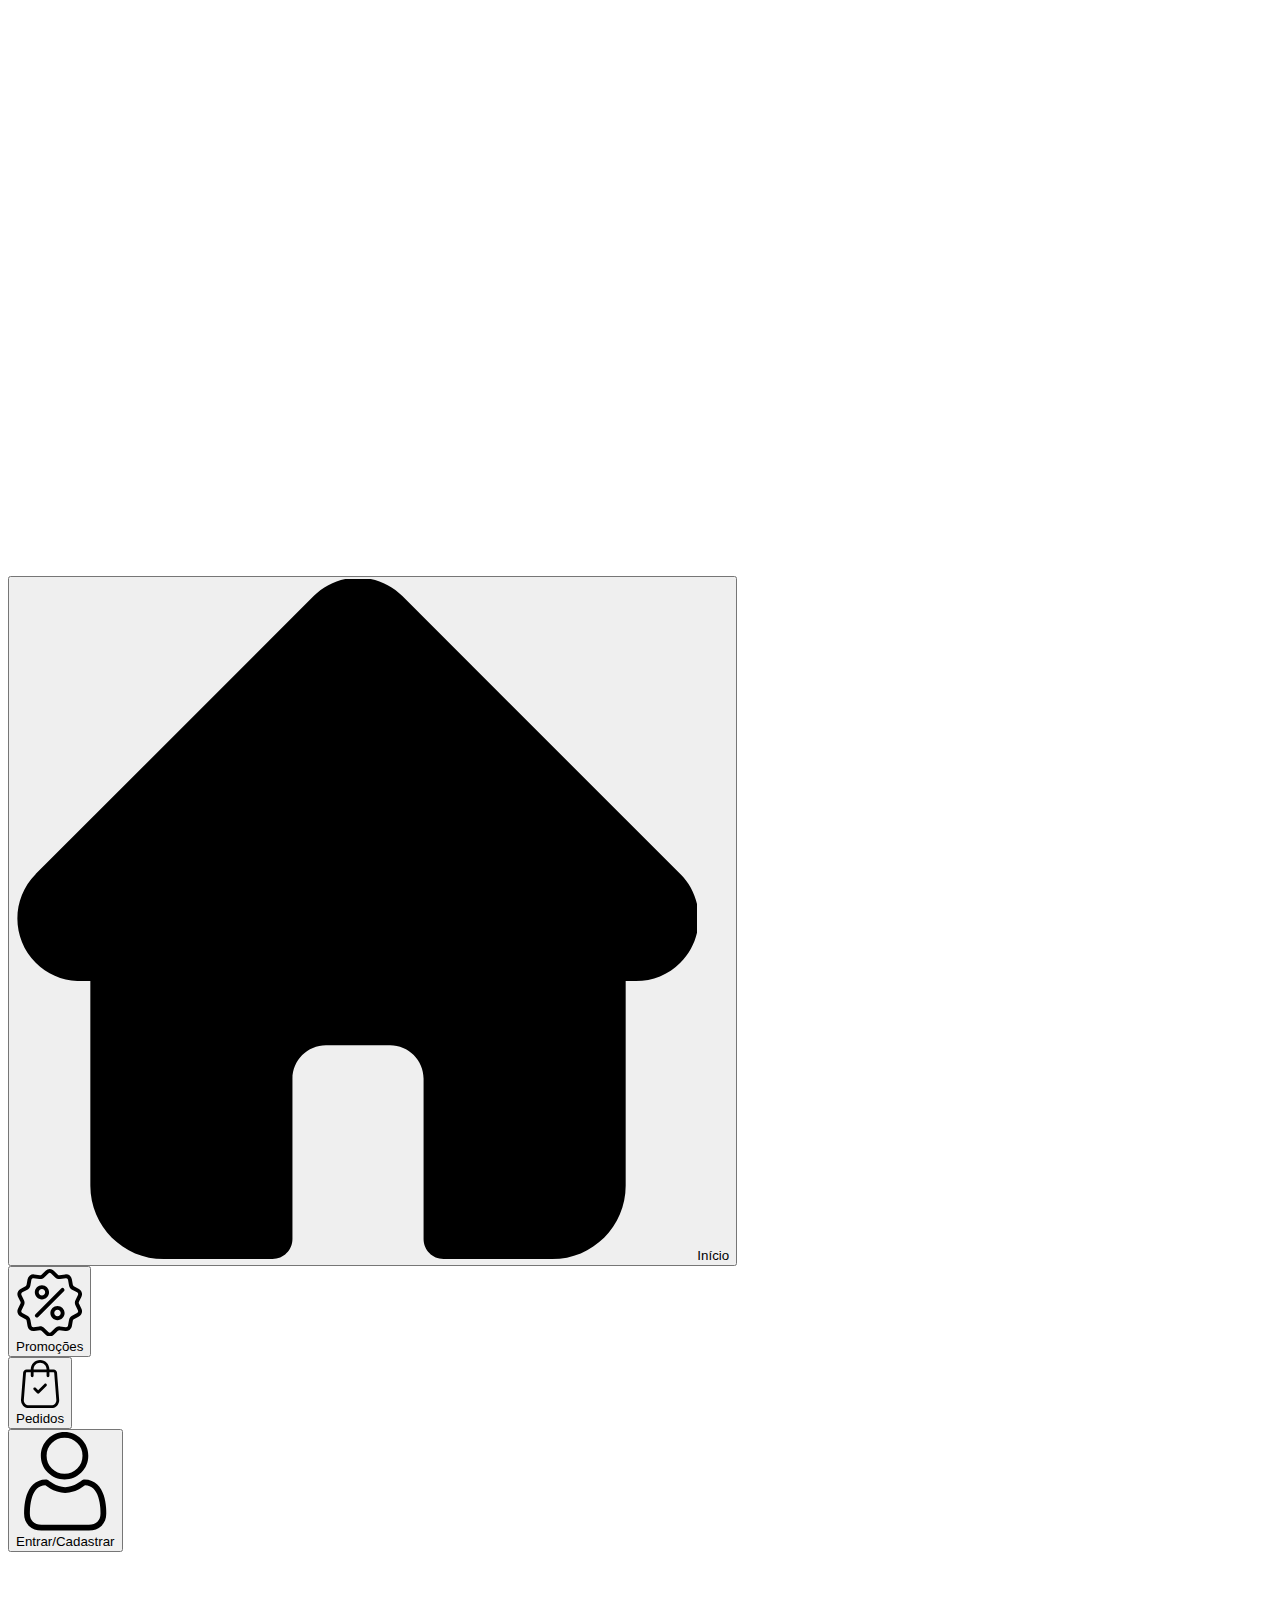
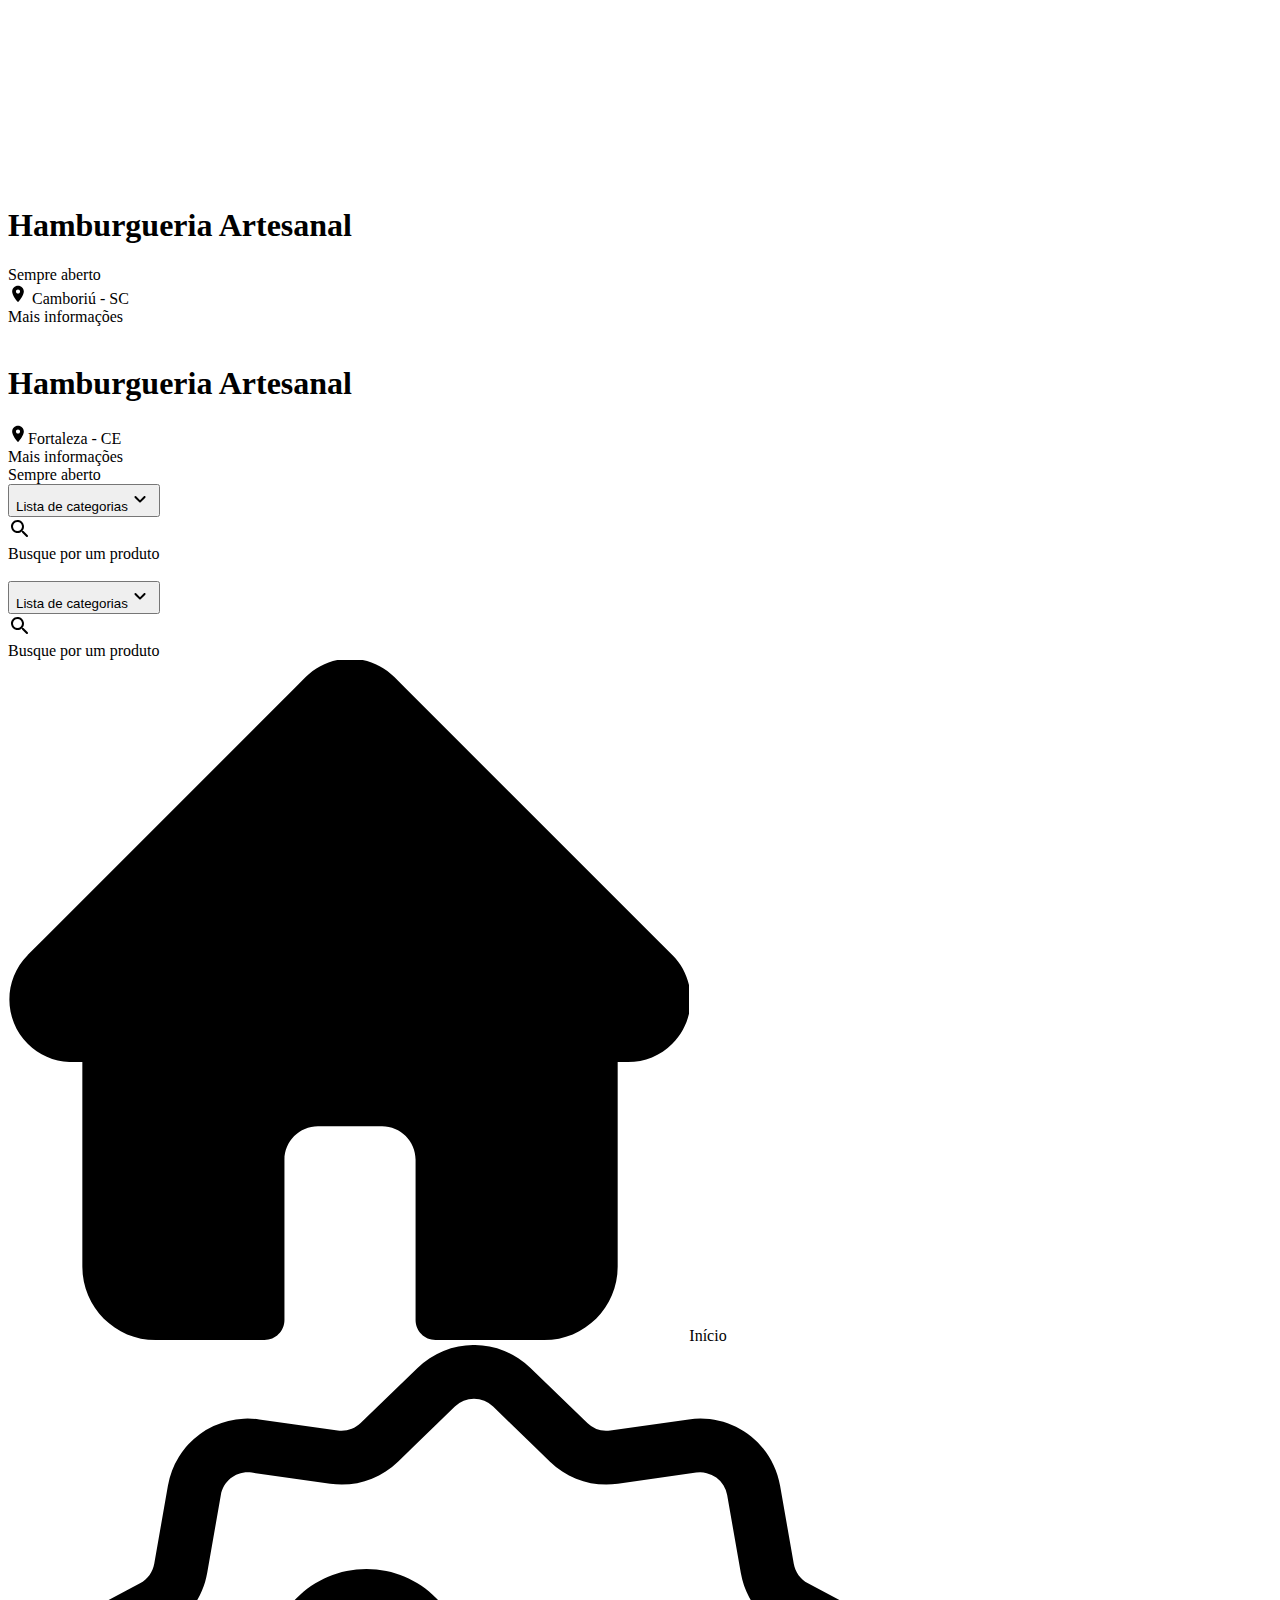
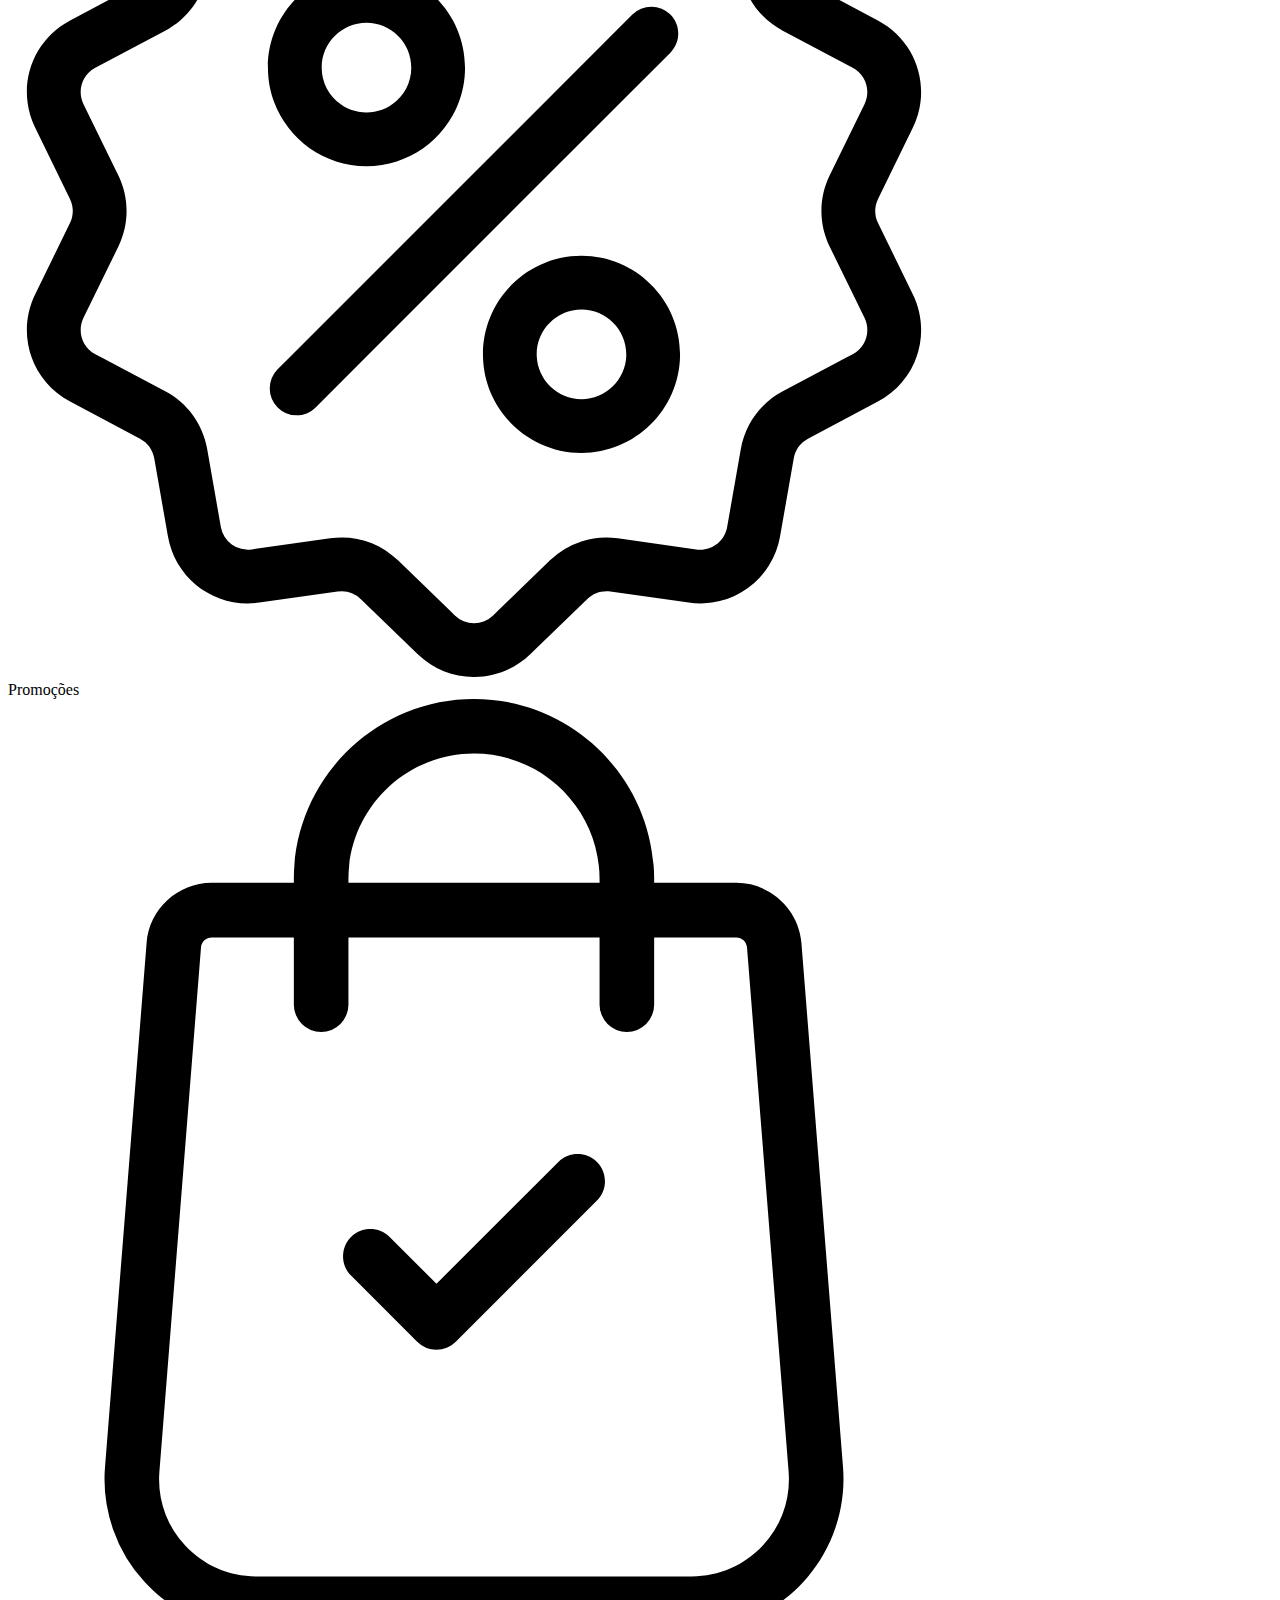
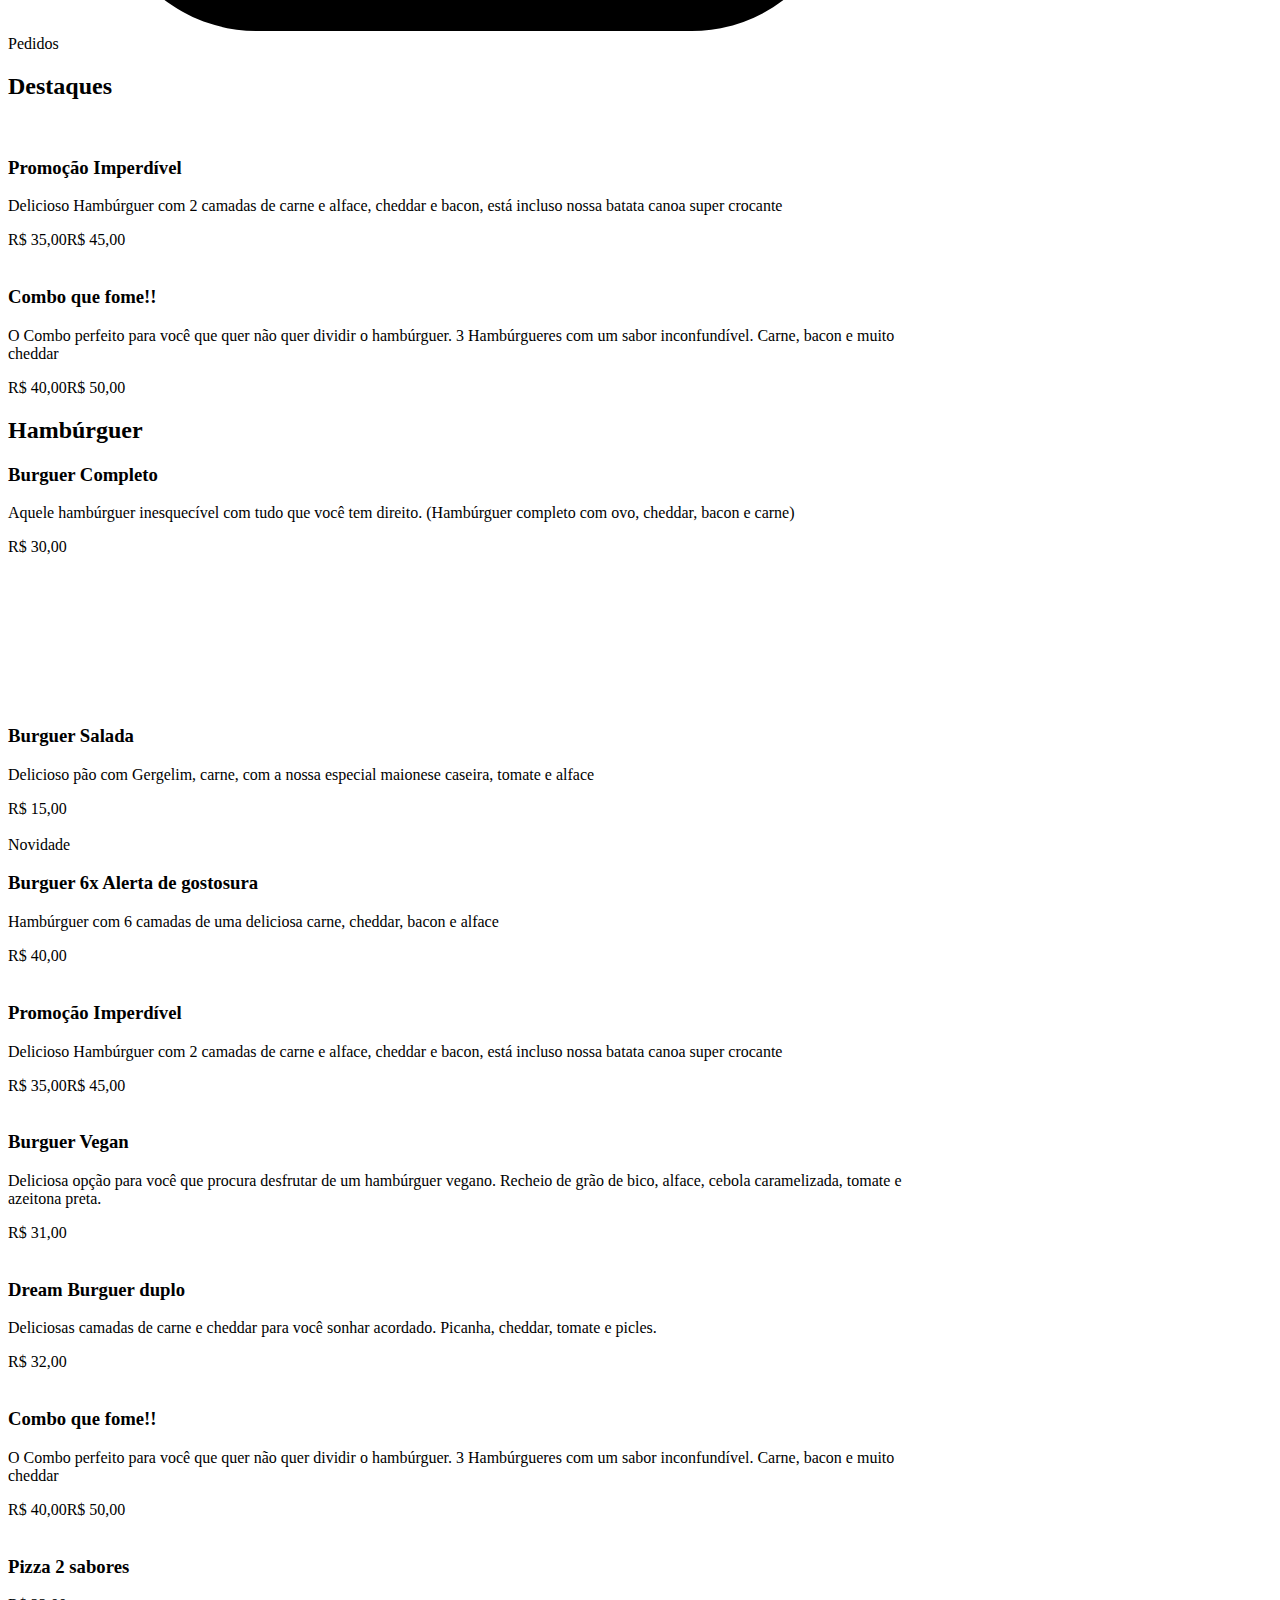
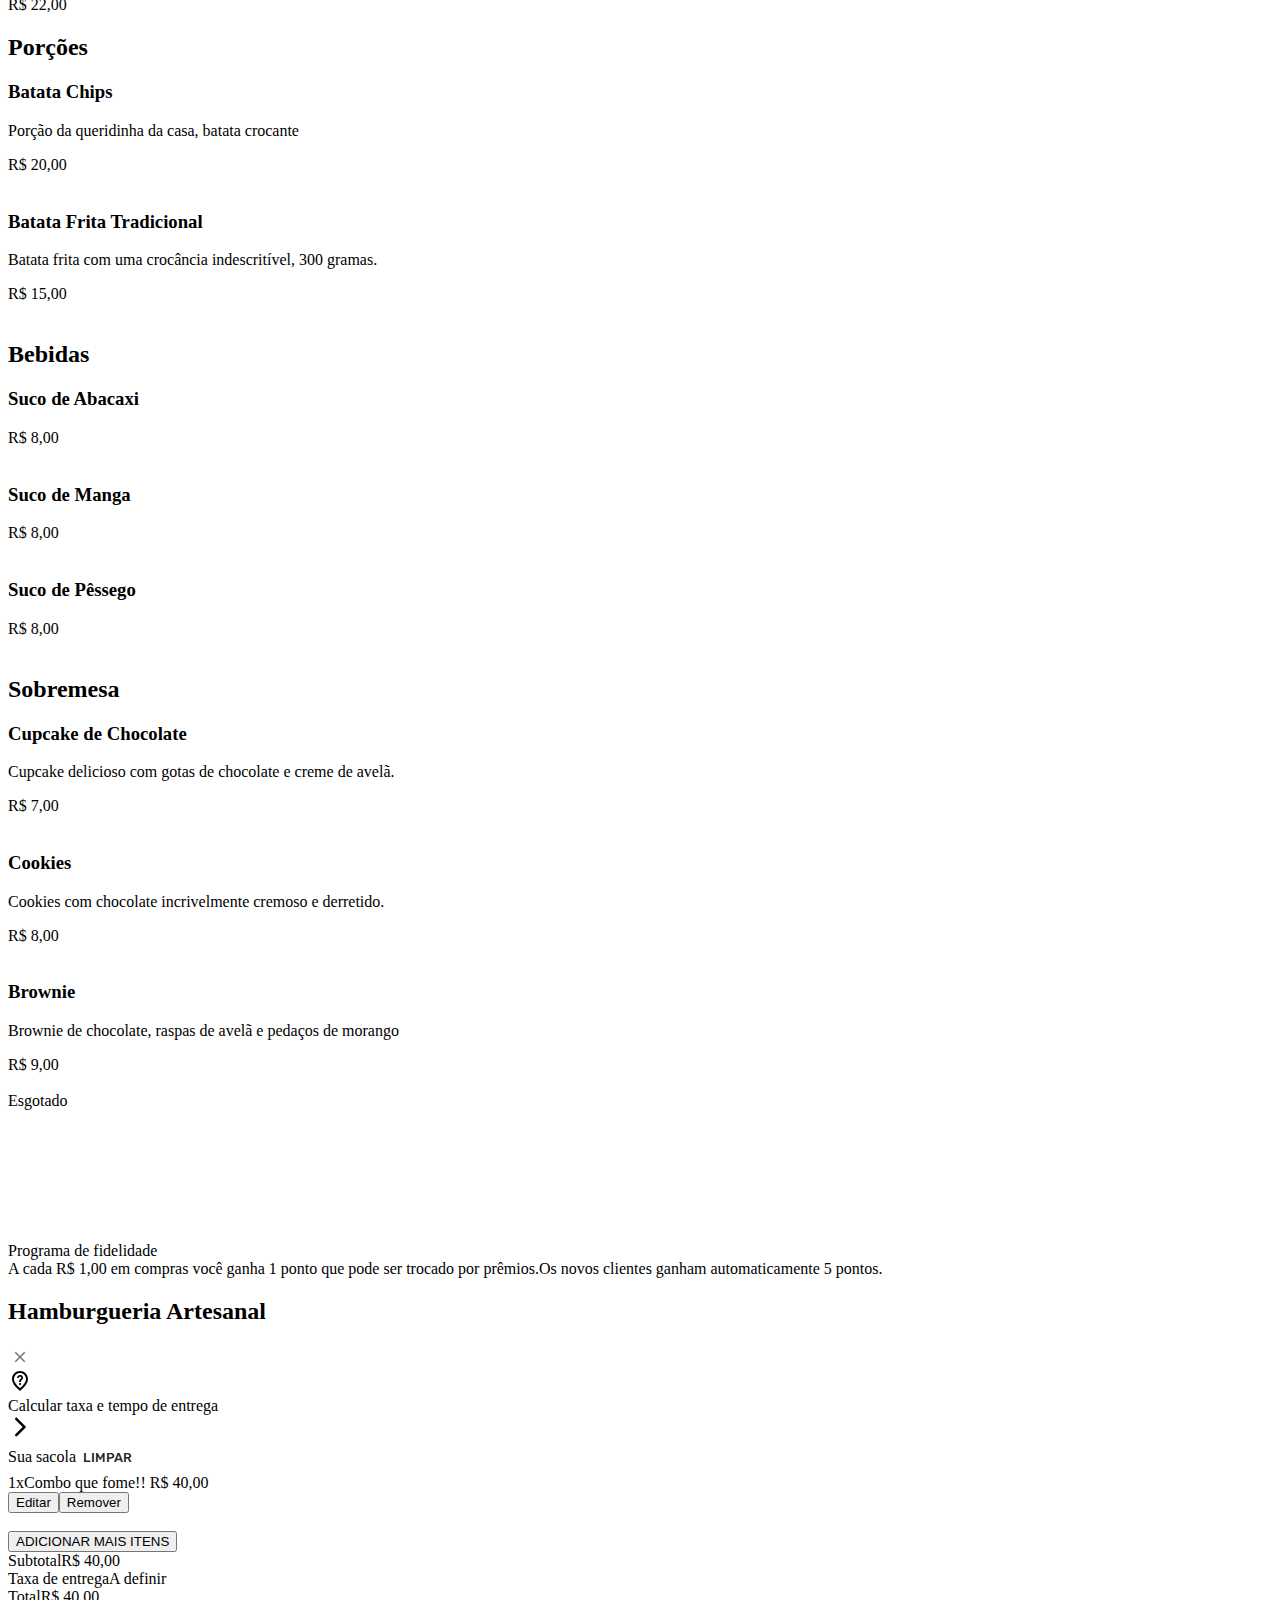
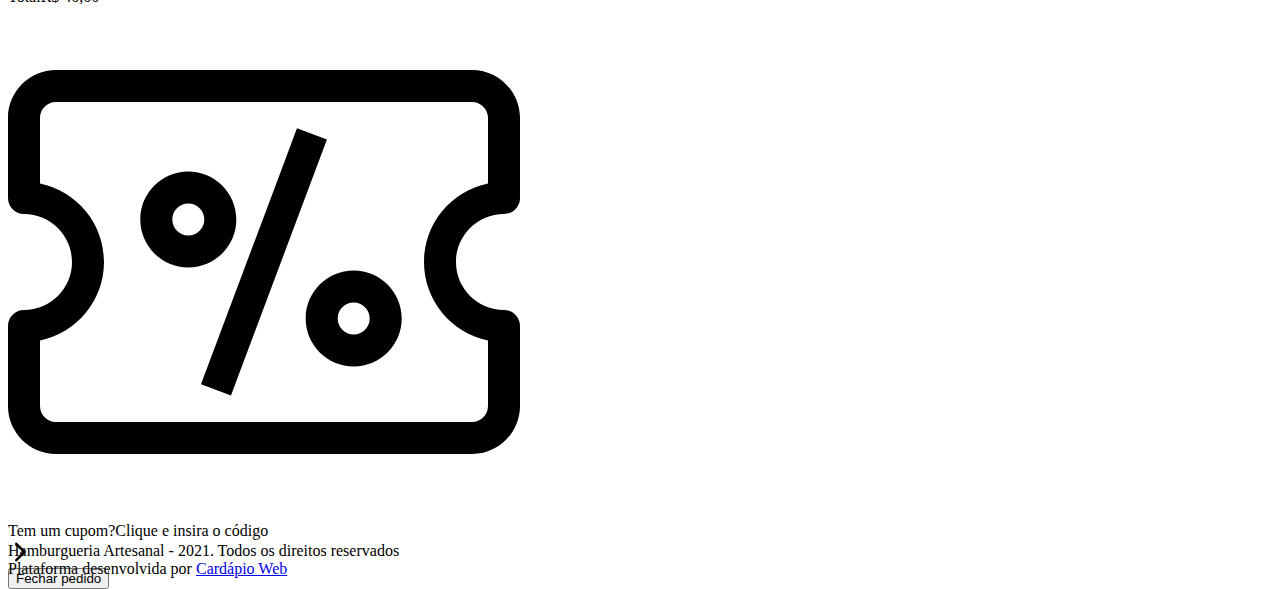
==== novo.html @ a6c361a7 "add novo arquivo" ====
<!DOCTYPE html>
<html lang="pt-br">
  <head>
    <meta charset="utf-8" />
    <meta name="viewport" content="width=device-width,initial-scale=1" />
    <meta name="theme-color" content="#000000" />
    <meta name="description" content="Acesse nossa loja online" />
    <link rel="preconnect" href="https://fonts.gstatic.com" />
    <link href="https://fonts.googleapis.com/css2?family=Rubik:wght@300;400;500;600;700&amp;display=swap" rel="stylesheet" />
    <link rel="manifest" href="/manifest.json" />
    <meta property="og:type" content="website" />
    <meta property="og:site_name" content="Hamburgueria Artesanal" />
    <meta property="og:title" content="Hamburgueria Artesanal" />
    <meta property="og:description" content="A melhor hamburgueria com os melhores combos e promoções. Você encontra tudo isso em um só lugar!"/>
    <link rel="preload" as="image" href="https://storage.googleapis.com/prod-cardapio-web/uploads/company/logo/1272/thumb_amirali-mirhashemian-JqG9YJWy6eI-unsplash.jpg"/>
    <link
      rel="apple-touch-icon"
      href="https://storage.googleapis.com/prod-cardapio-web/uploads/company/logo/1272/thumb_amirali-mirhashemian-JqG9YJWy6eI-unsplash.jpg"
    />
    <link
      rel="preload"
      as="image"
      href="https://storage.googleapis.com/prod-cardapio-web/uploads/company/image/1272/pablo-merchan-montes-dc_JMu8lb5U-unsplash.jpg"
    />
    <meta
      property="og:image"
      itemprop="image"
      content="https://storage.googleapis.com/prod-cardapio-web/uploads/company/logo/1272/thumb_amirali-mirhashemian-JqG9YJWy6eI-unsplash.jpg"
    />
    <link
      rel="icon"
      href="https://storage.googleapis.com/prod-cardapio-web/uploads/company/logo/1272/thumb_amirali-mirhashemian-JqG9YJWy6eI-unsplash.jpg"
    />
    <script
      async=""
      src="https://connect.facebook.net/en_US/fbevents.js"
    ></script>
    <script>
      !(function (f, b, e, v, n, t, s) {
        if (f.fbq) return;
        n = f.fbq = function () {
          n.callMethod
            ? n.callMethod.apply(n, arguments)
            : n.queue.push(arguments);
        };
        if (!f._fbq) f._fbq = n;
        n.push = n;
        n.loaded = !0;
        n.version = "2.0";
        n.queue = [];
        t = b.createElement(e);
        t.async = !0;
        t.src = v;
        s = b.getElementsByTagName(e)[0];
        s.parentNode.insertBefore(t, s);
      })(
        window,
        document,
        "script",
        "https://connect.facebook.net/en_US/fbevents.js"
      );
      fbq("init", "687590000023267");
      fbq("track", "PageView");
    </script>
    <meta name="facebook-domain-verification" content="123" />
    <title>Hamburgueria Artesanal</title>
    <style>
      :root {
        --primary: #c27a01;
        --primary-contrast: #ffffff;
        --header: #c27a01;
        --background: #f4f5f7;
      }
    </style>
    <meta name="end-custom-style-tag" />
    <script>
      window.location.hostname.includes("casadascoxinhasecia")
        ? (window.location.href =
            "https://app.cardapioweb.com/casa_das_coxinhas_e_cia")
        : window.location.hostname.includes(
            "cardapio.lavecchiapizzeria.com.br"
          ) && !window.location.pathname.includes("lavecchia_pizzeria")
        ? (window.location.href =
            "https://cardapio.lavecchiapizzeria.com.br/lavecchia_pizzeria/")
        : window.location.hostname.includes("cardapio.tiodaniburger.com.br") &&
          !window.location.pathname.includes("tiodaniburger")
        ? (window.location.href =
            "https://cardapio.tiodaniburger.com.br/tiodaniburger/")
        : window.location.hostname.includes("alphahall.com.br") &&
          !window.location.pathname.includes("alphahall_cosmeticos")
        ? (window.location.href =
            "https://alphahall.com.br/alphahall_cosmeticos")
        : window.location.hostname.includes("lojadozequinha.com.br") &&
          !window.location.pathname.includes("loja_do_zequinha")
        ? (window.location.href =
            "https://pedido.lojadozequinha.com.br/loja_do_zequinha")
        : window.location.hostname.includes("deliverydojapones.com.br") &&
          !window.location.pathname.includes("pastelaria_do_japones")
        ? (window.location.href =
            "https://deliverydojapones.com.br/pastelaria_do_japones")
        : window.location.hostname.includes("pizzariavovomaria.com.br") &&
          !window.location.pathname.includes("pizzario_vovo_maria")
        ? (window.location.href =
            "https://pizzariavovomaria.com.br/pizzario_vovo_maria")
        : window.location.hostname.includes("fuscacaidahora.com.br") &&
          !window.location.pathname.includes("acai_da_hora")
        ? (window.location.href = "https://fuscacaidahora.com.br/acai_da_hora")
        : window.location.hostname.includes("umafeirapratica.com.br") &&
          !window.location.pathname.includes("uma_feira_pratica")
        ? (window.location.href =
            "https://umafeirapratica.com.br/uma_feira_pratica")
        : window.location.hostname.includes("manoburguer.com.br") &&
          !window.location.pathname.includes("mano_burguer")
        ? (window.location.href = "https://manoburguer.com.br/mano_burguer")
        : window.location.hostname.includes("folclorelanches.com.br") &&
          !window.location.pathname.includes("folclore_lanches")
        ? (window.location.href =
            "https://folclorelanches.com.br/folclore_lanches")
        : window.location.hostname.includes("quers.com.br") &&
          !window.location.pathname.includes("quers")
        ? (window.location.href = "https://quers.com.br/quers")
        : window.location.hostname.includes("thebburgerbar.com.br") &&
          !window.location.pathname.includes("theb")
        ? (window.location.href = "https://thebburgerbar.com.br/theb")
        : window.location.hostname.includes("kingacai.com.br") &&
          !window.location.pathname.includes("king_acai")
        ? (window.location.href = "https://kingacai.com.br/king_acai")
        : window.location.hostname.includes("turcosburger.com.br") &&
          !window.location.pathname.includes("turcos_hamburguer_e_fries")
        ? (window.location.href =
            "https://turcosburger.com.br/turcos_hamburguer_e_fries")
        : window.location.hostname.includes("likeburger.me") &&
          !window.location.pathname.includes("like_buger")
        ? (window.location.href = "https://likeburger.me/like_buger")
        : window.location.hostname.includes("chocolatedeouro.com.br") &&
          !window.location.pathname.includes("chocolate_de_ouro")
        ? (window.location.href =
            "https://www.chocolatedeouro.com.br/chocolate_de_ouro")
        : window.location.hostname.includes("jimmydonuts.com.br") &&
          !window.location.pathname.includes("jlimmy_donuts")
        ? (window.location.href = "https://jimmydonuts.com.br/jlimmy_donuts")
        : window.location.hostname.includes("abdullahburguer.site") &&
          !window.location.pathname.includes("abdullahburguer")
        ? (window.location.href =
            "https://abdullahburguer.site/abdullahburguer")
        : window.location.hostname.includes("pizzariaimigrante.com.br") &&
          !window.location.pathname.includes("pizzaria_imigrante")
        ? (window.location.href =
            "https://pizzariaimigrante.com.br/pizzaria_imigrante")
        : window.location.hostname.includes("steakchurras.com") &&
          !window.location.pathname.includes("steak_churras")
        ? (window.location.href = "https://steakchurras.com/steak_churras")
        : window.location.hostname.includes("dogueria1111.com.br") &&
          !window.location.pathname.includes("dogueria_1111")
        ? (window.location.href = "https://dogueria1111.com.br/dogueria_1111")
        : window.location.hostname.includes("campeaoespetinhos.com.br") &&
          !window.location.pathname.includes("campeaoespetinhos")
        ? (window.location.href =
            "https://campeaoespetinhos.com.br/campeaoespetinhos")
        : window.location.hostname.includes("b3xburger.com.br") &&
          !window.location.pathname.includes("b3x_burguer")
        ? (window.location.href = "https://b3xburger.com.br/b3x_burguer")
        : window.location.hostname.includes("growdeliveryro.com.br") &&
          !window.location.pathname.includes("grow_delivery")
        ? (window.location.href = "https://growdeliveryro.com.br/grow_delivery")
        : window.location.hostname.includes("pastelariapipes.com.br") &&
          !window.location.pathname.includes("pastelaria_pipes")
        ? (window.location.href =
            "https://pastelariapipes.com.br/pastelaria_pipes")
        : window.location.hostname.includes("barasushipoa.com.br") &&
          !window.location.pathname.includes("bara_sushi_poa")
        ? (window.location.href = "https://barasushipoa.com.br/bara_sushi_poa")
        : window.location.hostname.includes("bistekaogrill.com.br") &&
          !window.location.pathname.includes("bistekao_grill")
        ? (window.location.href = "https://bistekaogrill.com.br/bistekao_grill")
        : window.location.hostname.includes("pointdasfibras.com.br") &&
          !window.location.pathname.includes("pointdasfibras")
        ? (window.location.href =
            "https://pointdasfibras.com.br/pointdasfibras")
        : window.location.hostname.includes("laricasb.com") &&
          !window.location.pathname.includes("larica_delivery")
        ? (window.location.href = "https://laricasb.com/larica_delivery")
        : window.location.hostname.includes("petitesurprisedoceria.com") &&
          !window.location.pathname.includes("petite_surprise")
        ? (window.location.href =
            "https://petitesurprisedoceria.com/petite_surprise")
        : window.location.hostname.includes("estacaodosdocessalto.com.br") &&
          !window.location.pathname.includes("estacao_dos_doces") &&
          (window.location.href =
            "https://estacaodosdocessalto.com.br/estacao_dos_doces");
    </script>
    <script src="https://polyfill.io/v3/polyfill.min.js?features=Promise.prototype.finally%2Csmoothscroll%2CObject.values"></script>
    <noscript id="jss-insertion-point"></noscript>
    <style data-jss="" data-meta="MuiSvgIcon">
      .MuiSvgIcon-root {
        fill: currentColor;
        width: 1em;
        height: 1em;
        display: inline-block;
        font-size: 1.5rem;
        transition: fill 200ms cubic-bezier(0.4, 0, 0.2, 1) 0ms;
        flex-shrink: 0;
        user-select: none;
      }
      .MuiSvgIcon-colorPrimary {
        color: #c27a01;
      }
      .MuiSvgIcon-colorSecondary {
        color: #f50057;
      }
      .MuiSvgIcon-colorAction {
        color: rgba(0, 0, 0, 0.54);
      }
      .MuiSvgIcon-colorError {
        color: #f44336;
      }
      .MuiSvgIcon-colorDisabled {
        color: rgba(0, 0, 0, 0.26);
      }
      .MuiSvgIcon-fontSizeInherit {
        font-size: inherit;
      }
      .MuiSvgIcon-fontSizeSmall {
        font-size: 1.25rem;
      }
      .MuiSvgIcon-fontSizeLarge {
        font-size: 2.1875rem;
      }
    </style>
    <style data-jss="" data-meta="MuiTouchRipple">
      .MuiTouchRipple-root {
        top: 0;
        left: 0;
        right: 0;
        bottom: 0;
        z-index: 0;
        overflow: hidden;
        position: absolute;
        border-radius: inherit;
        pointer-events: none;
      }
      .MuiTouchRipple-ripple {
        opacity: 0;
        position: absolute;
      }
      .MuiTouchRipple-rippleVisible {
        opacity: 0.3;
        animation: MuiTouchRipple-keyframes-enter 550ms
          cubic-bezier(0.4, 0, 0.2, 1);
        transform: scale(1);
      }
      .MuiTouchRipple-ripplePulsate {
        animation-duration: 200ms;
      }
      .MuiTouchRipple-child {
        width: 100%;
        height: 100%;
        display: block;
        opacity: 1;
        border-radius: 50%;
        background-color: currentColor;
      }
      .MuiTouchRipple-childLeaving {
        opacity: 0;
        animation: MuiTouchRipple-keyframes-exit 550ms
          cubic-bezier(0.4, 0, 0.2, 1);
      }
      .MuiTouchRipple-childPulsate {
        top: 0;
        left: 0;
        position: absolute;
        animation: MuiTouchRipple-keyframes-pulsate 2500ms
          cubic-bezier(0.4, 0, 0.2, 1) 200ms infinite;
      }
      @-webkit-keyframes MuiTouchRipple-keyframes-enter {
        0% {
          opacity: 0.1;
          transform: scale(0);
        }
        100% {
          opacity: 0.3;
          transform: scale(1);
        }
      }
      @-webkit-keyframes MuiTouchRipple-keyframes-exit {
        0% {
          opacity: 1;
        }
        100% {
          opacity: 0;
        }
      }
      @-webkit-keyframes MuiTouchRipple-keyframes-pulsate {
        0% {
          transform: scale(1);
        }
        50% {
          transform: scale(0.92);
        }
        100% {
          transform: scale(1);
        }
      }
    </style>
    <style data-jss="" data-meta="MuiButtonBase">
      .MuiButtonBase-root {
        color: inherit;
        border: 0;
        cursor: pointer;
        margin: 0;
        display: inline-flex;
        outline: 0;
        padding: 0;
        position: relative;
        align-items: center;
        user-select: none;
        border-radius: 0;
        vertical-align: middle;
        -moz-appearance: none;
        justify-content: center;
        text-decoration: none;
        background-color: transparent;
        -webkit-appearance: none;
        -webkit-tap-highlight-color: transparent;
      }
      .MuiButtonBase-root::-moz-focus-inner {
        border-style: none;
      }
      .MuiButtonBase-root.Mui-disabled {
        cursor: default;
        pointer-events: none;
      }
      @media print {
        .MuiButtonBase-root {
          -webkit-print-color-adjust: exact;
        }
      }
    </style>
    <style data-jss="" data-meta="MuiIconButton">
      .MuiIconButton-root {
        flex: 0 0 auto;
        color: rgba(0, 0, 0, 0.54);
        padding: 12px;
        overflow: visible;
        font-size: 1.5rem;
        text-align: center;
        transition: background-color 150ms cubic-bezier(0.4, 0, 0.2, 1) 0ms;
        border-radius: 50%;
      }
      .MuiIconButton-root:hover {
        background-color: rgba(0, 0, 0, 0.04);
      }
      .MuiIconButton-root.Mui-disabled {
        color: rgba(0, 0, 0, 0.26);
        background-color: transparent;
      }
      @media (hover: none) {
        .MuiIconButton-root:hover {
          background-color: transparent;
        }
      }
      .MuiIconButton-edgeStart {
        margin-left: -12px;
      }
      .MuiIconButton-sizeSmall.MuiIconButton-edgeStart {
        margin-left: -3px;
      }
      .MuiIconButton-edgeEnd {
        margin-right: -12px;
      }
      .MuiIconButton-sizeSmall.MuiIconButton-edgeEnd {
        margin-right: -3px;
      }
      .MuiIconButton-colorInherit {
        color: inherit;
      }
      .MuiIconButton-colorPrimary {
        color: #c27a01;
      }
      .MuiIconButton-colorPrimary:hover {
        background-color: rgba(194, 122, 1, 0.04);
      }
      @media (hover: none) {
        .MuiIconButton-colorPrimary:hover {
          background-color: transparent;
        }
      }
      .MuiIconButton-colorSecondary {
        color: #f50057;
      }
      .MuiIconButton-colorSecondary:hover {
        background-color: rgba(245, 0, 87, 0.04);
      }
      @media (hover: none) {
        .MuiIconButton-colorSecondary:hover {
          background-color: transparent;
        }
      }
      .MuiIconButton-sizeSmall {
        padding: 3px;
        font-size: 1.125rem;
      }
      .MuiIconButton-label {
        width: 100%;
        display: flex;
        align-items: inherit;
        justify-content: inherit;
      }
    </style>
    <style data-jss="" data-meta="MuiPaper">
      .MuiPaper-root {
        color: rgba(0, 0, 0, 0.87);
        transition: box-shadow 300ms cubic-bezier(0.4, 0, 0.2, 1) 0ms;
        background-color: #fff;
      }
      .MuiPaper-rounded {
        border-radius: 4px;
      }
      .MuiPaper-outlined {
        border: 1px solid rgba(0, 0, 0, 0.12);
      }
      .MuiPaper-elevation0 {
        box-shadow: none;
      }
      .MuiPaper-elevation1 {
        box-shadow: 0px 2px 1px -1px rgba(0, 0, 0, 0.2),
          0px 1px 1px 0px rgba(0, 0, 0, 0.14),
          0px 1px 3px 0px rgba(0, 0, 0, 0.12);
      }
      .MuiPaper-elevation2 {
        box-shadow: 0px 3px 1px -2px rgba(0, 0, 0, 0.2),
          0px 2px 2px 0px rgba(0, 0, 0, 0.14),
          0px 1px 5px 0px rgba(0, 0, 0, 0.12);
      }
      .MuiPaper-elevation3 {
        box-shadow: 0px 3px 3px -2px rgba(0, 0, 0, 0.2),
          0px 3px 4px 0px rgba(0, 0, 0, 0.14),
          0px 1px 8px 0px rgba(0, 0, 0, 0.12);
      }
      .MuiPaper-elevation4 {
        box-shadow: 0px 2px 4px -1px rgba(0, 0, 0, 0.2),
          0px 4px 5px 0px rgba(0, 0, 0, 0.14),
          0px 1px 10px 0px rgba(0, 0, 0, 0.12);
      }
      .MuiPaper-elevation5 {
        box-shadow: 0px 3px 5px -1px rgba(0, 0, 0, 0.2),
          0px 5px 8px 0px rgba(0, 0, 0, 0.14),
          0px 1px 14px 0px rgba(0, 0, 0, 0.12);
      }
      .MuiPaper-elevation6 {
        box-shadow: 0px 3px 5px -1px rgba(0, 0, 0, 0.2),
          0px 6px 10px 0px rgba(0, 0, 0, 0.14),
          0px 1px 18px 0px rgba(0, 0, 0, 0.12);
      }
      .MuiPaper-elevation7 {
        box-shadow: 0px 4px 5px -2px rgba(0, 0, 0, 0.2),
          0px 7px 10px 1px rgba(0, 0, 0, 0.14),
          0px 2px 16px 1px rgba(0, 0, 0, 0.12);
      }
      .MuiPaper-elevation8 {
        box-shadow: 0px 5px 5px -3px rgba(0, 0, 0, 0.2),
          0px 8px 10px 1px rgba(0, 0, 0, 0.14),
          0px 3px 14px 2px rgba(0, 0, 0, 0.12);
      }
      .MuiPaper-elevation9 {
        box-shadow: 0px 5px 6px -3px rgba(0, 0, 0, 0.2),
          0px 9px 12px 1px rgba(0, 0, 0, 0.14),
          0px 3px 16px 2px rgba(0, 0, 0, 0.12);
      }
      .MuiPaper-elevation10 {
        box-shadow: 0px 6px 6px -3px rgba(0, 0, 0, 0.2),
          0px 10px 14px 1px rgba(0, 0, 0, 0.14),
          0px 4px 18px 3px rgba(0, 0, 0, 0.12);
      }
      .MuiPaper-elevation11 {
        box-shadow: 0px 6px 7px -4px rgba(0, 0, 0, 0.2),
          0px 11px 15px 1px rgba(0, 0, 0, 0.14),
          0px 4px 20px 3px rgba(0, 0, 0, 0.12);
      }
      .MuiPaper-elevation12 {
        box-shadow: 0px 7px 8px -4px rgba(0, 0, 0, 0.2),
          0px 12px 17px 2px rgba(0, 0, 0, 0.14),
          0px 5px 22px 4px rgba(0, 0, 0, 0.12);
      }
      .MuiPaper-elevation13 {
        box-shadow: 0px 7px 8px -4px rgba(0, 0, 0, 0.2),
          0px 13px 19px 2px rgba(0, 0, 0, 0.14),
          0px 5px 24px 4px rgba(0, 0, 0, 0.12);
      }
      .MuiPaper-elevation14 {
        box-shadow: 0px 7px 9px -4px rgba(0, 0, 0, 0.2),
          0px 14px 21px 2px rgba(0, 0, 0, 0.14),
          0px 5px 26px 4px rgba(0, 0, 0, 0.12);
      }
      .MuiPaper-elevation15 {
        box-shadow: 0px 8px 9px -5px rgba(0, 0, 0, 0.2),
          0px 15px 22px 2px rgba(0, 0, 0, 0.14),
          0px 6px 28px 5px rgba(0, 0, 0, 0.12);
      }
      .MuiPaper-elevation16 {
        box-shadow: 0px 8px 10px -5px rgba(0, 0, 0, 0.2),
          0px 16px 24px 2px rgba(0, 0, 0, 0.14),
          0px 6px 30px 5px rgba(0, 0, 0, 0.12);
      }
      .MuiPaper-elevation17 {
        box-shadow: 0px 8px 11px -5px rgba(0, 0, 0, 0.2),
          0px 17px 26px 2px rgba(0, 0, 0, 0.14),
          0px 6px 32px 5px rgba(0, 0, 0, 0.12);
      }
      .MuiPaper-elevation18 {
        box-shadow: 0px 9px 11px -5px rgba(0, 0, 0, 0.2),
          0px 18px 28px 2px rgba(0, 0, 0, 0.14),
          0px 7px 34px 6px rgba(0, 0, 0, 0.12);
      }
      .MuiPaper-elevation19 {
        box-shadow: 0px 9px 12px -6px rgba(0, 0, 0, 0.2),
          0px 19px 29px 2px rgba(0, 0, 0, 0.14),
          0px 7px 36px 6px rgba(0, 0, 0, 0.12);
      }
      .MuiPaper-elevation20 {
        box-shadow: 0px 10px 13px -6px rgba(0, 0, 0, 0.2),
          0px 20px 31px 3px rgba(0, 0, 0, 0.14),
          0px 8px 38px 7px rgba(0, 0, 0, 0.12);
      }
      .MuiPaper-elevation21 {
        box-shadow: 0px 10px 13px -6px rgba(0, 0, 0, 0.2),
          0px 21px 33px 3px rgba(0, 0, 0, 0.14),
          0px 8px 40px 7px rgba(0, 0, 0, 0.12);
      }
      .MuiPaper-elevation22 {
        box-shadow: 0px 10px 14px -6px rgba(0, 0, 0, 0.2),
          0px 22px 35px 3px rgba(0, 0, 0, 0.14),
          0px 8px 42px 7px rgba(0, 0, 0, 0.12);
      }
      .MuiPaper-elevation23 {
        box-shadow: 0px 11px 14px -7px rgba(0, 0, 0, 0.2),
          0px 23px 36px 3px rgba(0, 0, 0, 0.14),
          0px 9px 44px 8px rgba(0, 0, 0, 0.12);
      }
      .MuiPaper-elevation24 {
        box-shadow: 0px 11px 15px -7px rgba(0, 0, 0, 0.2),
          0px 24px 38px 3px rgba(0, 0, 0, 0.14),
          0px 9px 46px 8px rgba(0, 0, 0, 0.12);
      }
    </style>
    <style data-jss="" data-meta="MuiSnackbar">
      .MuiSnackbar-root {
        left: 8px;
        right: 8px;
        display: flex;
        z-index: 1400;
        position: fixed;
        align-items: center;
        justify-content: center;
      }
      .MuiSnackbar-anchorOriginTopCenter {
        top: 8px;
      }
      @media (min-width: 600px) {
        .MuiSnackbar-anchorOriginTopCenter {
          top: 24px;
          left: 50%;
          right: auto;
          transform: translateX(-50%);
        }
      }
      .MuiSnackbar-anchorOriginBottomCenter {
        bottom: 8px;
      }
      @media (min-width: 600px) {
        .MuiSnackbar-anchorOriginBottomCenter {
          left: 50%;
          right: auto;
          bottom: 24px;
          transform: translateX(-50%);
        }
      }
      .MuiSnackbar-anchorOriginTopRight {
        top: 8px;
        justify-content: flex-end;
      }
      @media (min-width: 600px) {
        .MuiSnackbar-anchorOriginTopRight {
          top: 24px;
          left: auto;
          right: 24px;
        }
      }
      .MuiSnackbar-anchorOriginBottomRight {
        bottom: 8px;
        justify-content: flex-end;
      }
      @media (min-width: 600px) {
        .MuiSnackbar-anchorOriginBottomRight {
          left: auto;
          right: 24px;
          bottom: 24px;
        }
      }
      .MuiSnackbar-anchorOriginTopLeft {
        top: 8px;
        justify-content: flex-start;
      }
      @media (min-width: 600px) {
        .MuiSnackbar-anchorOriginTopLeft {
          top: 24px;
          left: 24px;
          right: auto;
        }
      }
      .MuiSnackbar-anchorOriginBottomLeft {
        bottom: 8px;
        justify-content: flex-start;
      }
      @media (min-width: 600px) {
        .MuiSnackbar-anchorOriginBottomLeft {
          left: 24px;
          right: auto;
          bottom: 24px;
        }
      }
    </style>
    <style data-jss="" data-meta="MuiPopover">
      .MuiPopover-paper {
        outline: 0;
        position: absolute;
        max-width: calc(100% - 32px);
        min-width: 16px;
        max-height: calc(100% - 32px);
        min-height: 16px;
        overflow-x: hidden;
        overflow-y: auto;
      }
    </style>
    <style data-jss="" data-meta="MuiList">
      .MuiList-root {
        margin: 0;
        padding: 0;
        position: relative;
        list-style: none;
      }
      .MuiList-padding {
        padding-top: 8px;
        padding-bottom: 8px;
      }
      .MuiList-subheader {
        padding-top: 0;
      }
    </style>
    <style data-jss="" data-meta="MuiMenu">
      .MuiMenu-paper {
        max-height: calc(100% - 96px);
        -webkit-overflow-scrolling: touch;
      }
      .MuiMenu-list {
        outline: 0;
      }
    </style>
    <style data-jss="" data-meta="MuiDialog">
      @media print {
        .MuiDialog-root {
          position: absolute !important;
        }
      }
      .MuiDialog-scrollPaper {
        display: flex;
        align-items: center;
        justify-content: center;
      }
      .MuiDialog-scrollBody {
        overflow-x: hidden;
        overflow-y: auto;
        text-align: center;
      }
      .MuiDialog-scrollBody:after {
        width: 0;
        height: 100%;
        content: "";
        display: inline-block;
        vertical-align: middle;
      }
      .MuiDialog-container {
        height: 100%;
        outline: 0;
      }
      @media print {
        .MuiDialog-container {
          height: auto;
        }
      }
      .MuiDialog-paper {
        margin: 32px;
        position: relative;
        overflow-y: auto;
      }
      @media print {
        .MuiDialog-paper {
          box-shadow: none;
          overflow-y: visible;
        }
      }
      .MuiDialog-paperScrollPaper {
        display: flex;
        max-height: calc(100% - 64px);
        flex-direction: column;
      }
      .MuiDialog-paperScrollBody {
        display: inline-block;
        text-align: left;
        vertical-align: middle;
      }
      .MuiDialog-paperWidthFalse {
        max-width: calc(100% - 64px);
      }
      .MuiDialog-paperWidthXs {
        max-width: 444px;
      }
      @media (max-width: 507.95px) {
        .MuiDialog-paperWidthXs.MuiDialog-paperScrollBody {
          max-width: calc(100% - 64px);
        }
      }
      .MuiDialog-paperWidthSm {
        max-width: 600px;
      }
      @media (max-width: 663.95px) {
        .MuiDialog-paperWidthSm.MuiDialog-paperScrollBody {
          max-width: calc(100% - 64px);
        }
      }
      .MuiDialog-paperWidthMd {
        max-width: 960px;
      }
      @media (max-width: 1023.95px) {
        .MuiDialog-paperWidthMd.MuiDialog-paperScrollBody {
          max-width: calc(100% - 64px);
        }
      }
      .MuiDialog-paperWidthLg {
        max-width: 1280px;
      }
      @media (max-width: 1343.95px) {
        .MuiDialog-paperWidthLg.MuiDialog-paperScrollBody {
          max-width: calc(100% - 64px);
        }
      }
      .MuiDialog-paperWidthXl {
        max-width: 1920px;
      }
      @media (max-width: 1983.95px) {
        .MuiDialog-paperWidthXl.MuiDialog-paperScrollBody {
          max-width: calc(100% - 64px);
        }
      }
      .MuiDialog-paperFullWidth {
        width: calc(100% - 64px);
      }
      .MuiDialog-paperFullScreen {
        width: 100%;
        height: 100%;
        margin: 0;
        max-width: 100%;
        max-height: none;
        border-radius: 0;
      }
      .MuiDialog-paperFullScreen.MuiDialog-paperScrollBody {
        margin: 0;
        max-width: 100%;
      }
    </style>
    <style data-jss="" data-meta="MuiButton">
      .MuiButton-root {
        color: rgba(0, 0, 0, 0.87);
        padding: 6px 16px;
        font-size: 0.875rem;
        min-width: 64px;
        box-sizing: border-box;
        transition: background-color 250ms cubic-bezier(0.4, 0, 0.2, 1) 0ms,
          box-shadow 250ms cubic-bezier(0.4, 0, 0.2, 1) 0ms,
          border 250ms cubic-bezier(0.4, 0, 0.2, 1) 0ms;
        font-family: Rubik, Roboto, sans-serif;
        font-weight: 500;
        line-height: 1.75;
        border-radius: 0.375rem;
        text-transform: uppercase;
      }
      .MuiButton-root:hover {
        text-decoration: none;
        background-color: rgba(0, 0, 0, 0.04);
      }
      .MuiButton-root.Mui-disabled {
        color: rgba(0, 0, 0, 0.26);
      }
      @media (hover: none) {
        .MuiButton-root:hover {
          background-color: transparent;
        }
      }
      .MuiButton-root:hover.Mui-disabled {
        background-color: transparent;
      }
      .MuiButton-label {
        width: 100%;
        display: inherit;
        align-items: inherit;
        justify-content: inherit;
      }
      .MuiButton-text {
        padding: 6px 8px;
      }
      .MuiButton-textPrimary {
        color: #c27a01;
      }
      .MuiButton-textPrimary:hover {
        background-color: rgba(194, 122, 1, 0.04);
      }
      @media (hover: none) {
        .MuiButton-textPrimary:hover {
          background-color: transparent;
        }
      }
      .MuiButton-textSecondary {
        color: #f50057;
      }
      .MuiButton-textSecondary:hover {
        background-color: rgba(245, 0, 87, 0.04);
      }
      @media (hover: none) {
        .MuiButton-textSecondary:hover {
          background-color: transparent;
        }
      }
      .MuiButton-outlined {
        border: 1px solid rgba(0, 0, 0, 0.23);
        padding: 5px 15px;
      }
      .MuiButton-outlined.Mui-disabled {
        border: 1px solid rgba(0, 0, 0, 0.12);
      }
      .MuiButton-outlinedPrimary {
        color: #c27a01;
        border: 1px solid rgba(194, 122, 1, 0.5);
      }
      .MuiButton-outlinedPrimary:hover {
        border: 1px solid #c27a01;
        background-color: rgba(194, 122, 1, 0.04);
      }
      @media (hover: none) {
        .MuiButton-outlinedPrimary:hover {
          background-color: transparent;
        }
      }
      .MuiButton-outlinedSecondary {
        color: #f50057;
        border: 1px solid rgba(245, 0, 87, 0.5);
      }
      .MuiButton-outlinedSecondary:hover {
        border: 1px solid #f50057;
        background-color: rgba(245, 0, 87, 0.04);
      }
      .MuiButton-outlinedSecondary.Mui-disabled {
        border: 1px solid rgba(0, 0, 0, 0.26);
      }
      @media (hover: none) {
        .MuiButton-outlinedSecondary:hover {
          background-color: transparent;
        }
      }
      .MuiButton-contained {
        color: rgba(0, 0, 0, 0.87);
        box-shadow: none;
        background-color: #e0e0e0;
      }
      .MuiButton-contained:hover {
        box-shadow: 0px 2px 4px -1px rgba(0, 0, 0, 0.2),
          0px 4px 5px 0px rgba(0, 0, 0, 0.14),
          0px 1px 10px 0px rgba(0, 0, 0, 0.12);
        background-color: #d5d5d5;
      }
      .MuiButton-contained.Mui-focusVisible {
        box-shadow: 0px 3px 5px -1px rgba(0, 0, 0, 0.2),
          0px 6px 10px 0px rgba(0, 0, 0, 0.14),
          0px 1px 18px 0px rgba(0, 0, 0, 0.12);
      }
      .MuiButton-contained:active {
        box-shadow: 0px 5px 5px -3px rgba(0, 0, 0, 0.2),
          0px 8px 10px 1px rgba(0, 0, 0, 0.14),
          0px 3px 14px 2px rgba(0, 0, 0, 0.12);
      }
      .MuiButton-contained.Mui-disabled {
        color: rgba(0, 0, 0, 0.26);
        box-shadow: none;
        background-color: rgba(0, 0, 0, 0.12);
      }
      @media (hover: none) {
        .MuiButton-contained:hover {
          box-shadow: 0px 3px 1px -2px rgba(0, 0, 0, 0.2),
            0px 2px 2px 0px rgba(0, 0, 0, 0.14),
            0px 1px 5px 0px rgba(0, 0, 0, 0.12);
          background-color: #e0e0e0;
        }
      }
      .MuiButton-contained:hover.Mui-disabled {
        background-color: rgba(0, 0, 0, 0.12);
      }
      .MuiButton-containedPrimary {
        color: #fff;
        background-color: #c27a01;
      }
      .MuiButton-containedPrimary:hover {
        background-color: rgb(135, 85, 0);
      }
      @media (hover: none) {
        .MuiButton-containedPrimary:hover {
          background-color: #c27a01;
        }
      }
      .MuiButton-containedSecondary {
        color: #fff;
        background-color: #f50057;
      }
      .MuiButton-containedSecondary:hover {
        background-color: #c51162;
      }
      @media (hover: none) {
        .MuiButton-containedSecondary:hover {
          background-color: #f50057;
        }
      }
      .MuiButton-disableElevation {
        box-shadow: none;
      }
      .MuiButton-disableElevation:hover {
        box-shadow: none;
      }
      .MuiButton-disableElevation.Mui-focusVisible {
        box-shadow: none;
      }
      .MuiButton-disableElevation:active {
        box-shadow: none;
      }
      .MuiButton-disableElevation.Mui-disabled {
        box-shadow: none;
      }
      .MuiButton-colorInherit {
        color: inherit;
        border-color: currentColor;
      }
      .MuiButton-textSizeSmall {
        padding: 4px 5px;
        font-size: 0.8125rem;
      }
      .MuiButton-textSizeLarge {
        padding: 8px 11px;
        font-size: 0.9375rem;
      }
      .MuiButton-outlinedSizeSmall {
        padding: 3px 9px;
        font-size: 0.8125rem;
      }
      .MuiButton-outlinedSizeLarge {
        padding: 7px 21px;
        font-size: 0.9375rem;
      }
      .MuiButton-containedSizeSmall {
        padding: 4px 10px;
        font-size: 0.8125rem;
      }
      .MuiButton-containedSizeLarge {
        padding: 8px 22px;
        font-size: 0.9375rem;
      }
      .MuiButton-fullWidth {
        width: 100%;
      }
      .MuiButton-startIcon {
        display: inherit;
        margin-left: -4px;
        margin-right: 8px;
      }
      .MuiButton-startIcon.MuiButton-iconSizeSmall {
        margin-left: -2px;
      }
      .MuiButton-endIcon {
        display: inherit;
        margin-left: 8px;
        margin-right: -4px;
      }
      .MuiButton-endIcon.MuiButton-iconSizeSmall {
        margin-right: -2px;
      }
      .MuiButton-iconSizeSmall > *:first-child {
        font-size: 18px;
      }
      .MuiButton-iconSizeMedium > *:first-child {
        font-size: 20px;
      }
      .MuiButton-iconSizeLarge > *:first-child {
        font-size: 22px;
      }
    </style>
    <style data-jss="" data-meta="MuiListItem">
      .MuiListItem-root {
        width: 100%;
        display: flex;
        position: relative;
        box-sizing: border-box;
        text-align: left;
        align-items: center;
        padding-top: 8px;
        padding-bottom: 8px;
        justify-content: flex-start;
        text-decoration: none;
      }
      .MuiListItem-root.Mui-focusVisible {
        background-color: rgba(0, 0, 0, 0.08);
      }
      .MuiListItem-root.Mui-selected,
      .MuiListItem-root.Mui-selected:hover {
        background-color: rgba(0, 0, 0, 0.08);
      }
      .MuiListItem-root.Mui-disabled {
        opacity: 0.5;
      }
      .MuiListItem-container {
        position: relative;
      }
      .MuiListItem-dense {
        padding-top: 4px;
        padding-bottom: 4px;
      }
      .MuiListItem-alignItemsFlexStart {
        align-items: flex-start;
      }
      .MuiListItem-divider {
        border-bottom: 1px solid rgba(0, 0, 0, 0.12);
        background-clip: padding-box;
      }
      .MuiListItem-gutters {
        padding-left: 16px;
        padding-right: 16px;
      }
      .MuiListItem-button {
        transition: background-color 150ms cubic-bezier(0.4, 0, 0.2, 1) 0ms;
      }
      .MuiListItem-button:hover {
        text-decoration: none;
        background-color: rgba(0, 0, 0, 0.04);
      }
      @media (hover: none) {
        .MuiListItem-button:hover {
          background-color: transparent;
        }
      }
      .MuiListItem-secondaryAction {
        padding-right: 48px;
      }
    </style>
    <style data-jss="" data-meta="MuiMenuItem">
      .MuiMenuItem-root {
        width: auto;
        overflow: hidden;
        font-size: 1rem;
        box-sizing: border-box;
        min-height: 48px;
        font-family: Rubik, Roboto, sans-serif;
        font-weight: 400;
        line-height: 1.5;
        padding-top: 6px;
        white-space: nowrap;
        padding-bottom: 6px;
      }
      @media (min-width: 600px) {
        .MuiMenuItem-root {
          min-height: auto;
        }
      }
      .MuiMenuItem-dense {
        font-size: 0.875rem;
        min-height: auto;
        font-family: Rubik, Roboto, sans-serif;
        font-weight: 400;
        line-height: 1.43;
      }
    </style>
    <link href="/static/css/main.138b4a73.chunk.css" rel="stylesheet" />
    <script charset="utf-8" src="/static/js/24.cac096b6.chunk.js"></script>
    <script charset="utf-8" src="/static/js/10.ca7dd880.chunk.js"></script>
    <script
      src="https://www.googletagmanager.com/gtag/js?l=dataLayer&amp;id=G-60KJ8VD7WW"
      async=""
    ></script>
  </head>
  <body>
    <noscript aria-hidden="true"
      >Você precisa habilitar o javascript para executar este aplicativo. Se não
      souber como fazer isso, entre em contato com o suporte.</noscript
    >
    <div id="root" aria-hidden="true">
      <div
        class="
          fixed
          max-w-sm
          bg-white
          border border-gray-200
          shadow-2xl
          rounded-xl
          sm:top-3
          top-2
          left-2
          sm:left-auto sm:right-4
          right-2
        "
        style="
          opacity: 0;
          transform: scale(0.75, 0.5625);
          visibility: hidden;
          transform-origin: 50% 0px 0px;
          z-index: 1500;
        "
      >
        <div class="flex">
          <div class="flex items-center p-4 space-x-6">
            <div>
              <svg
                id="Capa_1"
                enable-background="new 0 0 512 512"
                height="512"
                viewBox="0 0 512 512"
                width="512"
                xmlns="http://www.w3.org/2000/svg"
                class="w-10 h-10 fill-current text-primary"
              >
                <g>
                  <path
                    d="m411 262.862v-47.862c0-69.822-46.411-129.001-110-148.33v-21.67c0-24.813-20.187-45-45-45s-45 20.187-45 45v21.67c-63.59 19.329-110 78.507-110 148.33v47.862c0 61.332-23.378 119.488-65.827 163.756-4.16 4.338-5.329 10.739-2.971 16.267s7.788 9.115 13.798 9.115h136.509c6.968 34.192 37.272 60 73.491 60 36.22 0 66.522-25.808 73.491-60h136.509c6.01 0 11.439-3.587 13.797-9.115s1.189-11.929-2.97-16.267c-42.449-44.268-65.827-102.425-65.827-163.756zm-170-217.862c0-8.271 6.729-15 15-15s15 6.729 15 15v15.728c-4.937-.476-9.94-.728-15-.728s-10.063.252-15 .728zm15 437c-19.555 0-36.228-12.541-42.42-30h84.84c-6.192 17.459-22.865 30-42.42 30zm-177.67-60c34.161-45.792 52.67-101.208 52.67-159.138v-47.862c0-68.925 56.075-125 125-125s125 56.075 125 125v47.862c0 57.93 18.509 113.346 52.671 159.138z"
                  ></path>
                  <path
                    d="m451 215c0 8.284 6.716 15 15 15s15-6.716 15-15c0-60.1-23.404-116.603-65.901-159.1-5.857-5.857-15.355-5.858-21.213 0s-5.858 15.355 0 21.213c36.831 36.831 57.114 85.8 57.114 137.887z"
                  ></path>
                  <path
                    d="m46 230c8.284 0 15-6.716 15-15 0-52.086 20.284-101.055 57.114-137.886 5.858-5.858 5.858-15.355 0-21.213-5.857-5.858-15.355-5.858-21.213 0-42.497 42.497-65.901 98.999-65.901 159.099 0 8.284 6.716 15 15 15z"
                  ></path>
                </g>
              </svg>
            </div>
            <div class="space-y-1">
              <h2 class="text-base font-semibold text-gray-700"></h2>
              <h3 class="text-sm text-gray-500"></h3>
            </div>
          </div>
          <div class="p-2">
            <button
              class="
                MuiButtonBase-root
                MuiIconButton-root
                MuiIconButton-colorPrimary
                MuiIconButton-sizeSmall
              "
              tabindex="0"
              type="button"
            >
              <span class="MuiIconButton-label"
                ><svg
                  class="MuiSvgIcon-root"
                  focusable="false"
                  viewBox="0 0 24 24"
                  aria-hidden="true"
                  style="font-size: 1.6rem"
                >
                  <path
                    d="M18.3 5.71a.9959.9959 0 00-1.41 0L12 10.59 7.11 5.7a.9959.9959 0 00-1.41 0c-.39.39-.39 1.02 0 1.41L10.59 12 5.7 16.89c-.39.39-.39 1.02 0 1.41.39.39 1.02.39 1.41 0L12 13.41l4.89 4.89c.39.39 1.02.39 1.41 0 .39-.39.39-1.02 0-1.41L13.41 12l4.89-4.89c.38-.38.38-1.02 0-1.4z"
                  ></path></svg></span
              ><span class="MuiTouchRipple-root"></span>
            </button>
          </div>
        </div>
      </div>
      <div class="flex flex-col min-h-screen antialiased">
        <nav class="bg-header">
          <div class="px-4 py-1.5 mx-auto max-w-7xl sm:px-6 lg:px-8">
            <div class="flex items-center justify-center h-16">
              <div class="flex space-x-24">
                <div class="flex justify-center min-w-40">
                  <button
                    type="button"
                    class="
                      inline-flex
                      items-center
                      px-4
                      py-2
                      font-bold
                      rounded-md
                      border border-transparent
                      transition-colors
                      bg-white
                      text-header
                    "
                  >
                    <svg
                      xmlns="http://www.w3.org/2000/svg"
                      height="681.333"
                      viewBox="0 1 511 511.999"
                      width="681.333"
                      class="w-5 h-5 mr-4 fill-current"
                    >
                      <path
                        d="M498.699 222.695L289.844 13.848C280.941 4.941 269.105.039 256.516.039s-24.426 4.902-33.332 13.809L14.438 222.59l-.211.215c-18.281 18.387-18.25 48.219.09 66.559 8.379 8.383 19.441 13.234 31.273 13.746a15.09 15.09 0 0 0 1.457.07h8.32v153.695c0 30.418 24.75 55.164 55.168 55.164h81.711c8.285 0 15-6.719 15-15v-120.5c0-13.879 11.293-25.168 25.172-25.168h48.195c13.879 0 25.168 11.289 25.168 25.168v120.5c0 8.281 6.715 15 15 15h81.711c30.422 0 55.168-24.746 55.168-55.164V303.18h7.719c12.586 0 24.422-4.902 33.332-13.812 18.359-18.367 18.367-48.254.027-66.633z"
                      ></path></svg
                    >Início
                  </button>
                </div>
                <div class="flex justify-center min-w-40">
                  <button
                    type="button"
                    class="
                      inline-flex
                      items-center
                      px-4
                      py-2
                      font-bold
                      rounded-md
                      border border-transparent
                      transition-colors
                      bg-transparent
                      text-white
                      hover:border-white
                    "
                  >
                    <svg
                      xmlns="http://www.w3.org/2000/svg"
                      viewBox="0 0 512.003 512.003"
                      class="w-5 h-5 mr-4 fill-current"
                    >
                      <path
                        d="M477.958 262.633c-2.06-4.215-2.06-9.049 0-13.263l19.096-39.065c10.632-21.751 2.208-47.676-19.178-59.023l-38.41-20.38c-4.144-2.198-6.985-6.11-7.796-10.729l-7.512-42.829c-4.183-23.846-26.241-39.87-50.208-36.479l-43.053 6.09a15 15 0 0 1-12.613-4.099l-31.251-30.232a44.44 44.44 0 0 0-62.061 0L193.72 42.859c-3.372 3.262-7.967 4.753-12.613 4.099l-43.053-6.09a44.44 44.44 0 0 0-50.208 36.479l-7.512 42.827c-.811 4.62-3.652 8.531-7.795 10.73l-38.41 20.38c-21.386 11.346-29.81 37.273-19.178 59.024l19.095 39.064c2.06 4.215 2.06 9.049 0 13.263L14.95 301.699c-10.632 21.751-2.208 47.676 19.178 59.023l38.41 20.38c4.144 2.198 6.985 6.11 7.796 10.729l7.512 42.829c3.808 21.708 22.422 36.932 43.815 36.93 2.107 0 4.245-.148 6.394-.452l43.053-6.09a15 15 0 0 1 12.613 4.099l31.251 30.232c8.702 8.418 19.864 12.626 31.03 12.625s22.332-4.209 31.03-12.625l31.252-30.232c3.372-3.261 7.968-4.751 12.613-4.099l43.053 6.09a44.44 44.44 0 0 0 50.208-36.479l7.513-42.827c.811-4.62 3.652-8.531 7.795-10.73l38.41-20.38c21.386-11.346 29.81-37.273 19.178-59.024l-19.096-39.065zm-13.923 72.002l-38.41 20.38c-12.246 6.499-20.645 18.057-23.04 31.713l-7.512 42.828c-1.415 8.068-8.874 13.487-16.987 12.342l-43.053-6.09a44.33 44.33 0 0 0-37.281 12.113L266.5 478.152a15.04 15.04 0 0 1-20.997 0l-31.251-30.232c-8.422-8.147-19.432-12.562-30.926-12.562-2.106 0-4.229.148-6.355.449l-43.053 6.09a15.04 15.04 0 0 1-16.987-12.342l-7.513-42.829c-2.396-13.656-10.794-25.215-23.041-31.712l-38.41-20.38c-7.236-3.839-10.086-12.61-6.489-19.969L60.574 275.6c6.088-12.456 6.088-26.742 0-39.198l-19.096-39.065c-3.597-7.359-.747-16.13 6.489-19.969l38.41-20.38c12.246-6.499 20.645-18.057 23.04-31.713l7.512-42.828c1.416-8.068 8.874-13.488 16.987-12.342l43.053 6.09c13.725 1.943 27.316-2.474 37.281-12.113l31.252-30.232a15.04 15.04 0 0 1 20.997 0l31.251 30.232c9.965 9.64 23.554 14.056 37.281 12.113l43.053-6.09a15.04 15.04 0 0 1 16.987 12.342l7.512 42.829c2.396 13.656 10.794 25.215 23.041 31.712l38.41 20.38c7.236 3.839 10.086 12.61 6.489 19.969l-19.096 39.064c-6.088 12.455-6.088 26.743 0 39.198l19.096 39.064c3.598 7.361.748 16.133-6.488 19.972zM363.886 148.116a14.77 14.77 0 0 0-20.881 0l-194.889 194.89a14.77 14.77 0 0 0 0 20.881 14.72 14.72 0 0 0 10.44 4.325c3.778 0 7.558-1.441 10.44-4.325l194.889-194.889c5.768-5.767 5.768-15.115.001-20.882zm-166.945-25c-29.852 0-54.139 24.287-54.139 54.139s24.287 54.139 54.139 54.139 54.139-24.287 54.139-54.139-24.287-54.139-54.139-54.139zm0 78.747c-13.569 0-24.608-11.039-24.608-24.609s11.039-24.608 24.608-24.608 24.609 11.039 24.609 24.608-11.04 24.609-24.609 24.609zm118.12 78.747c-29.852 0-54.139 24.287-54.139 54.139s24.287 54.139 54.139 54.139 54.139-24.287 54.139-54.139-24.287-54.139-54.139-54.139zm0 78.747c-13.569 0-24.609-11.039-24.609-24.608s11.039-24.608 24.609-24.608 24.608 11.039 24.608 24.608-11.039 24.608-24.608 24.608z"
                      ></path></svg
                    >Promoções
                  </button>
                </div>
                <div class="flex justify-center min-w-40">
                  <button
                    type="button"
                    class="
                      inline-flex
                      items-center
                      px-4
                      py-2
                      font-bold
                      rounded-md
                      border border-transparent
                      transition-colors
                      bg-transparent
                      text-white
                      hover:border-white
                    "
                  >
                    <svg
                      xmlns="http://www.w3.org/2000/svg"
                      viewBox="0 0 512 512"
                      class="w-5 h-5 mr-4 fill-current"
                    >
                      <path
                        d="M458.737 422.218l-22.865-288.116c-1.425-18.562-17.123-33.103-35.739-33.103H354.97v-2.03C354.97 44.397 310.573 0 256.001 0s-98.969 44.397-98.969 98.969v2.03H111.87c-18.617 0-34.316 14.54-35.736 33.064L53.262 422.257a83.62 83.62 0 0 0 21.961 63.026C90.949 502.261 113.242 512 136.385 512h239.231c23.142 0 45.436-9.738 61.163-26.717s23.73-39.951 21.958-63.065zM187.022 98.969c0-38.035 30.945-68.979 68.979-68.979s68.979 30.945 68.979 68.979v2.03H187.022v-2.03zm227.754 365.936c-10.218 11.03-24.124 17.105-39.16 17.105h-239.23c-15.036 0-28.942-6.075-39.16-17.105s-15.211-25.363-14.063-40.315l22.87-288.195c.232-3.032 2.796-5.406 5.837-5.406h45.162v36.935a15 15 0 0 0 14.995 14.995 15 15 0 0 0 14.995-14.995v-36.935H324.98v36.935a15 15 0 0 0 14.995 14.995 15 15 0 0 0 14.995-14.995v-36.935h45.163c3.04 0 5.604 2.375 5.84 5.446l22.865 288.115c1.15 14.992-3.845 29.323-14.062 40.355zm-91.22-210.62c-5.854-5.856-15.349-5.856-21.204 0l-66.956 66.956-25.746-25.746c-5.855-5.856-15.35-5.856-21.206 0s-5.856 15.35 0 21.206l36.349 36.349a14.95 14.95 0 0 0 10.602 4.393c3.836 0 7.675-1.464 10.602-4.393l77.558-77.558c5.857-5.857 5.857-15.351.001-21.207z"
                      ></path></svg
                    >Pedidos
                  </button>
                </div>
                <button
                  type="button"
                  class="
                    inline-flex
                    items-center
                    px-4
                    py-2
                    font-bold
                    rounded-md
                    border border-transparent
                    transition-colors
                    bg-transparent
                    text-white
                    hover:border-white
                  "
                >
                  <svg
                    xmlns="http://www.w3.org/2000/svg"
                    viewBox="-42 0 512 512.001"
                    class="w-5 h-5 mr-4 fill-current"
                  >
                    <path
                      d="M210.352 246.633c33.883 0 63.219-12.152 87.195-36.129 23.969-23.973 36.125-53.305 36.125-87.191 0-33.875-12.152-63.211-36.129-87.191C273.566 12.152 244.23 0 210.352 0c-33.887 0-63.219 12.152-87.191 36.125s-36.129 53.309-36.129 87.188c0 33.887 12.156 63.223 36.129 87.195 23.98 23.969 53.316 36.125 87.191 36.125zM144.379 57.34c18.395-18.395 39.973-27.336 65.973-27.336s47.578 8.941 65.977 27.336 27.34 39.98 27.34 65.973c0 26-8.945 47.578-27.34 65.977s-39.98 27.34-65.977 27.34-47.57-8.945-65.973-27.34-27.344-39.977-27.344-65.977c0-25.992 8.945-47.574 27.344-65.973zm281.75 336.363c-.691-9.977-2.09-20.859-4.148-32.352-2.078-11.578-4.754-22.523-7.957-32.527-3.312-10.34-7.809-20.551-13.375-30.336-5.77-10.156-12.551-19-20.16-26.277-7.957-7.613-17.699-13.734-28.965-18.199-11.227-4.441-23.668-6.691-36.977-6.691-5.227 0-10.281 2.145-20.043 8.5l-20.879 13.461c-6.707 4.273-15.793 8.277-27.016 11.902-10.949 3.543-22.066 5.34-33.043 5.34-10.969 0-22.086-1.797-33.043-5.34-11.211-3.621-20.301-7.625-26.996-11.898l-20.898-13.469c-9.754-6.355-14.809-8.5-20.035-8.5-13.312 0-25.75 2.254-36.973 6.699-11.258 4.457-21.004 10.578-28.969 18.199-7.609 7.281-14.391 16.121-20.156 26.273-5.559 9.785-10.059 19.992-13.371 30.34-3.199 10.004-5.875 20.945-7.953 32.523-2.062 11.477-3.457 22.363-4.148 32.363C.344 403.492 0 413.668 0 423.949c0 26.727 8.496 48.363 25.25 64.32C41.797 504.016 63.688 512 90.316 512h246.531c26.621 0 48.512-7.984 65.063-23.73 16.758-15.945 25.254-37.59 25.254-64.324-.004-10.316-.352-20.492-1.035-30.242zm-44.906 72.828c-10.934 10.406-25.449 15.465-44.379 15.465H90.316c-18.934 0-33.449-5.059-44.379-15.461-10.723-10.207-15.934-24.141-15.934-42.586 0-9.594.316-19.066.949-28.16.617-8.922 1.879-18.723 3.75-29.137 1.848-10.285 4.199-19.937 6.996-28.676 2.684-8.379 6.344-16.676 10.883-24.668 4.332-7.617 9.316-14.152 14.816-19.418 5.145-4.926 11.629-8.957 19.27-11.98 7.066-2.797 15.008-4.328 23.629-4.559 1.051.559 2.922 1.625 5.953 3.602l21.137 13.625c8.859 5.648 20.273 10.75 33.91 15.152 13.941 4.508 28.16 6.797 42.273 6.797s28.336-2.289 42.27-6.793c13.648-4.41 25.059-9.508 33.93-15.164l21.121-13.617c3.031-1.973 4.902-3.043 5.953-3.602 8.625.23 16.566 1.762 23.637 4.559 7.637 3.023 14.121 7.059 19.266 11.98 5.5 5.262 10.484 11.797 14.816 19.422 4.543 7.988 8.207 16.289 10.887 24.66 2.801 8.75 5.156 18.398 7 28.676 1.867 10.434 3.133 20.238 3.75 29.145v.008c.637 9.059.957 18.527.961 28.148-.004 18.449-5.215 32.379-15.937 42.582zm0 0"
                    ></path></svg
                  >Entrar/Cadastrar
                </button>
              </div>
            </div>
          </div>
        </nav>
        <main class="relative flex flex-col items-center flex-1 bg-background">
          <div class="w-full bg-header h-32"></div>
          <div
            class="w-full sm:px-4 md:px-5 xl:px-0"
            style="max-width: 1280px; margin-top: -7.5rem"
          >
            <div class="p-1 bg-white shadow rounded-xl" style="height: 21rem">
              <div
                class="
                  w-full
                  h-full
                  overflow-hidden
                  rounded-xl
                  bg-gradient-to-t
                  from-white
                  to-header
                "
              >
                <img
                  src="https://storage.googleapis.com/prod-cardapio-web/uploads/company/image/1272/pablo-merchan-montes-dc_JMu8lb5U-unsplash.jpg"
                  alt=""
                  class="
                    bg-gray-100
                    object-cover object-center
                    w-full
                    h-full
                    block
                  "
                />
              </div>
            </div>
          </div>
          <div class="flex flex-col flex-1 w-full" style="max-width: 1280px">
            <div
              class="
                flex
                justify-center
                w-full
                lg:space-x-7
                sm:px-4
                md:px-5
                xl:px-0
              "
            >
              <div
                class="flex-1"
                style="
                  max-width: min(960px - 1.75rem, (100% - 288px) - 1.75rem);
                "
              >
                <div class="hidden w-full space-x-6 sm:flex">
                  <div
                    class="
                      w-20
                      z-20
                      sm:ml-0
                      md:ml-4
                      lg:ml-12
                      -mt-8
                      lg:-mt-12
                      h-20
                      p-0.5
                      sm:p-1
                      bg-white
                      rounded-md
                      shadow
                      sm:w-32 sm:h-32
                      lg:w-40 lg:h-40
                      sm:rounded-lg
                      lg:rounded-xl
                      flex-shrink-0
                    "
                  >
                    <div
                      class="
                        w-full
                        h-full
                        overflow-hidden
                        rounded-md
                        sm:rounded-lg
                        lg:rounded-xl
                        bg-gradient-to-t
                        from-white
                        to-header
                      "
                    >
                      <img
                        src="https://storage.googleapis.com/prod-cardapio-web/uploads/company/logo/1272/amirali-mirhashemian-JqG9YJWy6eI-unsplash.jpg"
                        alt=""
                        class="
                          bg-gray-100
                          object-cover object-center
                          w-full
                          h-full
                          block
                        "
                      />
                    </div>
                  </div>
                  <div class="mt-6 cursor-pointer">
                    <h1
                      class="
                        text-2xl
                        font-bold
                        text-gray-800
                        sm:text-3xl
                        lg:text-4xl
                      "
                    >
                      Hamburgueria Artesanal
                    </h1>
                    <div
                      class="
                        flex flex-wrap
                        items-center
                        mt-1
                        space-x-3
                        text-gray-600
                        lg:mt-2
                      "
                    >
                      <div class="flex items-center space-x-1.5 my-2">
                        <span class="text-sm font-medium text-green-500"
                          >Sempre aberto</span
                        >
                      </div>
                      <div
                        class="
                          w-1.5
                          h-1.5
                          bg-gray-700
                          rounded-full
                          flex-shrink-0
                        "
                      ></div>
                      <div class="flex items-center space-x-1.5 my-2">
                        <svg
                          class="MuiSvgIcon-root MuiSvgIcon-fontSizeSmall"
                          focusable="false"
                          viewBox="0 0 24 24"
                          aria-hidden="true"
                        >
                          <path
                            d="M12 2C8.13 2 5 5.13 5 9c0 4.17 4.42 9.92 6.24 12.11.4.48 1.13.48 1.53 0C14.58 18.92 19 13.17 19 9c0-3.87-3.13-7-7-7zm0 9.5c-1.38 0-2.5-1.12-2.5-2.5s1.12-2.5 2.5-2.5 2.5 1.12 2.5 2.5-1.12 2.5-2.5 2.5z"
                          ></path></svg>
                          <span class="text-sm">Camboriú - SC</span>
                      </div>
                      <div
                        class="
                          w-1.5
                          h-1.5
                          bg-gray-700
                          rounded-full
                          flex-shrink-0
                        "
                      ></div>
                      <div class="flex items-center space-x-1.5 my-2">
                        <span class="text-sm font-semibold hover:opacity-80"
                          >Mais informações</span
                        >
                      </div>
                    </div>
                  </div>
                </div>
                <div
                  class="
                    flex flex-col
                    items-center
                    w-full
                    px-3
                    pb-3
                    -mt-4
                    bg-white
                    shadow-sm
                    rounded-2xl
                    sm:hidden
                  "
                >
                  <div class="p-1.5 bg-white rounded-full -mt-11">
                    <div
                      class="
                        z-20
                        flex-shrink-0
                        w-20
                        h-20
                        overflow-hidden
                        rounded-full
                        shadow
                        bg-gradient-to-t
                        from-white
                        to-header
                      "
                    >
                      <img
                        src="https://storage.googleapis.com/prod-cardapio-web/uploads/company/logo/1272/amirali-mirhashemian-JqG9YJWy6eI-unsplash.jpg"
                        alt=""
                        class="
                          bg-gray-100
                          object-cover object-center
                          w-full
                          h-full
                          block
                        "
                      />
                    </div>
                  </div>
                  <h1 class="text-xl font-semibold text-gray-800">
                    Hamburgueria Artesanal
                  </h1>
                  <div
                    class="
                      flex flex-wrap
                      items-center
                      justify-center
                      mt-2
                      text-gray-600
                    "
                  >
                    <div class="flex items-center space-x-1">
                      <svg
                        class="MuiSvgIcon-root MuiSvgIcon-fontSizeSmall"
                        focusable="false"
                        viewBox="0 0 24 24"
                        aria-hidden="true"
                      >
                        <path
                          d="M12 2C8.13 2 5 5.13 5 9c0 4.17 4.42 9.92 6.24 12.11.4.48 1.13.48 1.53 0C14.58 18.92 19 13.17 19 9c0-3.87-3.13-7-7-7zm0 9.5c-1.38 0-2.5-1.12-2.5-2.5s1.12-2.5 2.5-2.5 2.5 1.12 2.5 2.5-1.12 2.5-2.5 2.5z"
                        ></path></svg
                      ><span class="text-msm">Fortaleza - CE</span>
                    </div>
                    <div
                      class="
                        w-1.5
                        h-1.5
                        mx-2.5
                        bg-gray-700
                        rounded-full
                        flex-shrink-0
                      "
                    ></div>
                    <div class="flex items-center space-x-1.5 text-gray-600">
                      <span class="font-medium text-msm">Mais informações</span>
                    </div>
                  </div>
                  <span class="text-msm font-semibold mt-2 text-green-500"
                    >Sempre aberto</span
                  >
                </div>
                <div class="px-2 pt-2 mt-3 md:mt-6 sm:px-0">
                  <div
                    class="
                      flex
                      items-center
                      truncate
                      justify-between
                      w-full
                      max-w-full
                      space-x-2
                    "
                  >
                    <div
                      class="relative inline-block w-full text-left truncate"
                    >
                      <button
                        type="button"
                        class="
                          inline-flex
                          items-center
                          justify-center
                          truncate
                          max-w-full
                          pl-2.5
                          pr-1.5
                          text-sm
                          font-medium
                          text-gray-500
                          bg-white
                          border
                          rounded-md
                          shadow-sm
                          md:px-4
                          h-10
                          sm:h-11
                          border-divider
                          hover:bg-gray-50
                          space-x-2
                        "
                        aria-expanded="true"
                        aria-haspopup="true"
                      >
                        <span class="truncate">Lista de categorias</span
                        ><svg
                          class="MuiSvgIcon-root text-xl"
                          focusable="false"
                          viewBox="0 0 24 24"
                          aria-hidden="true"
                        >
                          <path
                            d="M15.88 9.29L12 13.17 8.12 9.29a.9959.9959 0 00-1.41 0c-.39.39-.39 1.02 0 1.41l4.59 4.59c.39.39 1.02.39 1.41 0l4.59-4.59c.39-.39.39-1.02 0-1.41-.39-.38-1.03-.39-1.42 0z"
                          ></path>
                        </svg>
                      </button>
                    </div>
                    <div
                      class="
                        flex
                        items-center
                        h-10
                        px-2
                        space-x-2
                        text-sm text-gray-500
                        bg-white
                        border
                        rounded-md
                        shadow-sm
                        cursor-pointer
                        hover:bg-gray-50
                        border-divider
                        sm:h-11
                      "
                    >
                      <div class="flex items-center">
                        <svg
                          class="
                            MuiSvgIcon-root
                            w-6
                            h-6
                            text-gray-500
                            fill-current
                          "
                          focusable="false"
                          viewBox="0 0 24 24"
                          aria-hidden="true"
                        >
                          <path
                            d="M15.5 14h-.79l-.28-.27c1.2-1.4 1.82-3.31 1.48-5.34-.47-2.78-2.79-5-5.59-5.34-4.23-.52-7.79 3.04-7.27 7.27.34 2.8 2.56 5.12 5.34 5.59 2.03.34 3.94-.28 5.34-1.48l.27.28v.79l4.25 4.25c.41.41 1.08.41 1.49 0 .41-.41.41-1.08 0-1.49L15.5 14zm-6 0C7.01 14 5 11.99 5 9.5S7.01 5 9.5 5 14 7.01 14 9.5 11.99 14 9.5 14z"
                          ></path>
                        </svg>
                      </div>
                      <div
                        class="
                          items-center
                          hidden
                          w-full
                          max-w-xs
                          sm:flex
                          min-w-64
                        "
                      >
                        Busque por um produto
                      </div>
                    </div>
                  </div>
                  <div
                    class="
                      fixed
                      z-50
                      w-full
                      transition-all
                      bg-white
                      shadow-md
                      sm:shadow
                      duration-300
                      ease-in-out
                      left-0
                      right-0
                      -top-16
                    "
                  >
                    <div
                      class="
                        flex
                        items-center
                        justify-center
                        w-full
                        sm:py-2
                        py-2.5
                        mx-auto
                      "
                    >
                      <div
                        class="
                          flex
                          items-center
                          justify-center
                          flex-1
                          truncate
                          lg:pr-7
                        "
                        style="max-width: min(960px, (100vw - 3rem) - 288px)"
                      >
                        <div
                          class="
                            flex
                            items-center
                            truncate
                            justify-between
                            w-full
                            max-w-full
                            space-x-2
                          "
                        >
                          <div class="flex items-center justify-center">
                            <div
                              class="
                                overflow-hidden
                                rounded-md
                                w-9
                                h-9
                                md:w-12 md:h-12
                              "
                            >
                              <img
                                src="https://storage.googleapis.com/prod-cardapio-web/uploads/company/logo/1272/amirali-mirhashemian-JqG9YJWy6eI-unsplash.jpg"
                                alt=""
                                class="object-cover object-center w-full h-full"
                              />
                            </div>
                          </div>
                          <div
                            class="
                              relative
                              inline-block
                              w-full
                              text-left
                              truncate
                            "
                          >
                            <button
                              type="button"
                              class="
                                inline-flex
                                items-center
                                justify-center
                                truncate
                                max-w-full
                                pl-2.5
                                pr-1.5
                                text-sm
                                font-medium
                                text-gray-500
                                bg-white
                                border
                                rounded-md
                                shadow-sm
                                md:px-4
                                h-10
                                sm:h-11
                                border-divider
                                hover:bg-gray-50
                                space-x-2
                              "
                              aria-expanded="true"
                              aria-haspopup="true"
                            >
                              <span class="truncate">Lista de categorias</span
                              ><svg
                                class="MuiSvgIcon-root text-xl"
                                focusable="false"
                                viewBox="0 0 24 24"
                                aria-hidden="true"
                              >
                                <path
                                  d="M15.88 9.29L12 13.17 8.12 9.29a.9959.9959 0 00-1.41 0c-.39.39-.39 1.02 0 1.41l4.59 4.59c.39.39 1.02.39 1.41 0l4.59-4.59c.39-.39.39-1.02 0-1.41-.39-.38-1.03-.39-1.42 0z"
                                ></path>
                              </svg>
                            </button>
                          </div>
                          <div
                            class="
                              flex
                              items-center
                              h-10
                              px-2
                              space-x-2
                              text-sm text-gray-500
                              bg-white
                              border
                              rounded-md
                              shadow-sm
                              cursor-pointer
                              hover:bg-gray-50
                              border-divider
                              sm:h-11
                            "
                          >
                            <div class="flex items-center">
                              <svg
                                class="
                                  MuiSvgIcon-root
                                  w-6
                                  h-6
                                  text-gray-500
                                  fill-current
                                "
                                focusable="false"
                                viewBox="0 0 24 24"
                                aria-hidden="true"
                              >
                                <path
                                  d="M15.5 14h-.79l-.28-.27c1.2-1.4 1.82-3.31 1.48-5.34-.47-2.78-2.79-5-5.59-5.34-4.23-.52-7.79 3.04-7.27 7.27.34 2.8 2.56 5.12 5.34 5.59 2.03.34 3.94-.28 5.34-1.48l.27.28v.79l4.25 4.25c.41.41 1.08.41 1.49 0 .41-.41.41-1.08 0-1.49L15.5 14zm-6 0C7.01 14 5 11.99 5 9.5S7.01 5 9.5 5 14 7.01 14 9.5 11.99 14 9.5 14z"
                                ></path>
                              </svg>
                            </div>
                            <div
                              class="
                                items-center
                                hidden
                                w-full
                                max-w-xs
                                sm:flex
                                min-w-64
                              "
                            >
                              Busque por um produto
                            </div>
                          </div>
                        </div>
                      </div>
                      <div
                        class="
                          items-center
                          justify-around
                          hidden
                          w-72
                          xl:w-80
                          border-opacity-20
                          lg:flex
                        "
                      >
                        <div
                          class="
                            flex flex-col
                            items-center
                            justify-center
                            w-20
                            p-1
                            space-y-1
                            rounded-md
                            cursor-pointer
                            border-2 border-transparent
                            transition-colors
                            border-primary
                            text-primary
                          "
                        >
                          <svg
                            xmlns="http://www.w3.org/2000/svg"
                            height="681.333"
                            viewBox="0 1 511 511.999"
                            width="681.333"
                            class="w-5 h-5 fill-current"
                          >
                            <path
                              d="M498.699 222.695L289.844 13.848C280.941 4.941 269.105.039 256.516.039s-24.426 4.902-33.332 13.809L14.438 222.59l-.211.215c-18.281 18.387-18.25 48.219.09 66.559 8.379 8.383 19.441 13.234 31.273 13.746a15.09 15.09 0 0 0 1.457.07h8.32v153.695c0 30.418 24.75 55.164 55.168 55.164h81.711c8.285 0 15-6.719 15-15v-120.5c0-13.879 11.293-25.168 25.172-25.168h48.195c13.879 0 25.168 11.289 25.168 25.168v120.5c0 8.281 6.715 15 15 15h81.711c30.422 0 55.168-24.746 55.168-55.164V303.18h7.719c12.586 0 24.422-4.902 33.332-13.812 18.359-18.367 18.367-48.254.027-66.633z"
                            ></path></svg
                          ><span class="font-medium leading-3 text-xxs"
                            >Início</span
                          >
                        </div>
                        <div
                          class="
                            flex flex-col
                            items-center
                            justify-center
                            w-20
                            p-1
                            space-y-1
                            rounded-md
                            cursor-pointer
                            border-2 border-transparent
                            transition-colors
                            bg-white
                            text-gray-700
                            hover:border-primary
                            border
                          "
                        >
                          <svg
                            xmlns="http://www.w3.org/2000/svg"
                            viewBox="0 0 512.003 512.003"
                            class="w-5 h-5 fill-current"
                          >
                            <path
                              d="M477.958 262.633c-2.06-4.215-2.06-9.049 0-13.263l19.096-39.065c10.632-21.751 2.208-47.676-19.178-59.023l-38.41-20.38c-4.144-2.198-6.985-6.11-7.796-10.729l-7.512-42.829c-4.183-23.846-26.241-39.87-50.208-36.479l-43.053 6.09a15 15 0 0 1-12.613-4.099l-31.251-30.232a44.44 44.44 0 0 0-62.061 0L193.72 42.859c-3.372 3.262-7.967 4.753-12.613 4.099l-43.053-6.09a44.44 44.44 0 0 0-50.208 36.479l-7.512 42.827c-.811 4.62-3.652 8.531-7.795 10.73l-38.41 20.38c-21.386 11.346-29.81 37.273-19.178 59.024l19.095 39.064c2.06 4.215 2.06 9.049 0 13.263L14.95 301.699c-10.632 21.751-2.208 47.676 19.178 59.023l38.41 20.38c4.144 2.198 6.985 6.11 7.796 10.729l7.512 42.829c3.808 21.708 22.422 36.932 43.815 36.93 2.107 0 4.245-.148 6.394-.452l43.053-6.09a15 15 0 0 1 12.613 4.099l31.251 30.232c8.702 8.418 19.864 12.626 31.03 12.625s22.332-4.209 31.03-12.625l31.252-30.232c3.372-3.261 7.968-4.751 12.613-4.099l43.053 6.09a44.44 44.44 0 0 0 50.208-36.479l7.513-42.827c.811-4.62 3.652-8.531 7.795-10.73l38.41-20.38c21.386-11.346 29.81-37.273 19.178-59.024l-19.096-39.065zm-13.923 72.002l-38.41 20.38c-12.246 6.499-20.645 18.057-23.04 31.713l-7.512 42.828c-1.415 8.068-8.874 13.487-16.987 12.342l-43.053-6.09a44.33 44.33 0 0 0-37.281 12.113L266.5 478.152a15.04 15.04 0 0 1-20.997 0l-31.251-30.232c-8.422-8.147-19.432-12.562-30.926-12.562-2.106 0-4.229.148-6.355.449l-43.053 6.09a15.04 15.04 0 0 1-16.987-12.342l-7.513-42.829c-2.396-13.656-10.794-25.215-23.041-31.712l-38.41-20.38c-7.236-3.839-10.086-12.61-6.489-19.969L60.574 275.6c6.088-12.456 6.088-26.742 0-39.198l-19.096-39.065c-3.597-7.359-.747-16.13 6.489-19.969l38.41-20.38c12.246-6.499 20.645-18.057 23.04-31.713l7.512-42.828c1.416-8.068 8.874-13.488 16.987-12.342l43.053 6.09c13.725 1.943 27.316-2.474 37.281-12.113l31.252-30.232a15.04 15.04 0 0 1 20.997 0l31.251 30.232c9.965 9.64 23.554 14.056 37.281 12.113l43.053-6.09a15.04 15.04 0 0 1 16.987 12.342l7.512 42.829c2.396 13.656 10.794 25.215 23.041 31.712l38.41 20.38c7.236 3.839 10.086 12.61 6.489 19.969l-19.096 39.064c-6.088 12.455-6.088 26.743 0 39.198l19.096 39.064c3.598 7.361.748 16.133-6.488 19.972zM363.886 148.116a14.77 14.77 0 0 0-20.881 0l-194.889 194.89a14.77 14.77 0 0 0 0 20.881 14.72 14.72 0 0 0 10.44 4.325c3.778 0 7.558-1.441 10.44-4.325l194.889-194.889c5.768-5.767 5.768-15.115.001-20.882zm-166.945-25c-29.852 0-54.139 24.287-54.139 54.139s24.287 54.139 54.139 54.139 54.139-24.287 54.139-54.139-24.287-54.139-54.139-54.139zm0 78.747c-13.569 0-24.608-11.039-24.608-24.609s11.039-24.608 24.608-24.608 24.609 11.039 24.609 24.608-11.04 24.609-24.609 24.609zm118.12 78.747c-29.852 0-54.139 24.287-54.139 54.139s24.287 54.139 54.139 54.139 54.139-24.287 54.139-54.139-24.287-54.139-54.139-54.139zm0 78.747c-13.569 0-24.609-11.039-24.609-24.608s11.039-24.608 24.609-24.608 24.608 11.039 24.608 24.608-11.039 24.608-24.608 24.608z"
                            ></path></svg
                          ><span class="font-medium leading-3 text-xxs"
                            >Promoções</span
                          >
                        </div>
                        <div
                          class="
                            flex flex-col
                            items-center
                            justify-center
                            w-20
                            p-1
                            space-y-1
                            rounded-md
                            cursor-pointer
                            border-2 border-transparent
                            transition-colors
                            bg-white
                            text-gray-700
                            hover:border-primary
                            border
                          "
                        >
                          <svg
                            xmlns="http://www.w3.org/2000/svg"
                            viewBox="0 0 512 512"
                            class="w-5 h-5 fill-current"
                          >
                            <path
                              d="M458.737 422.218l-22.865-288.116c-1.425-18.562-17.123-33.103-35.739-33.103H354.97v-2.03C354.97 44.397 310.573 0 256.001 0s-98.969 44.397-98.969 98.969v2.03H111.87c-18.617 0-34.316 14.54-35.736 33.064L53.262 422.257a83.62 83.62 0 0 0 21.961 63.026C90.949 502.261 113.242 512 136.385 512h239.231c23.142 0 45.436-9.738 61.163-26.717s23.73-39.951 21.958-63.065zM187.022 98.969c0-38.035 30.945-68.979 68.979-68.979s68.979 30.945 68.979 68.979v2.03H187.022v-2.03zm227.754 365.936c-10.218 11.03-24.124 17.105-39.16 17.105h-239.23c-15.036 0-28.942-6.075-39.16-17.105s-15.211-25.363-14.063-40.315l22.87-288.195c.232-3.032 2.796-5.406 5.837-5.406h45.162v36.935a15 15 0 0 0 14.995 14.995 15 15 0 0 0 14.995-14.995v-36.935H324.98v36.935a15 15 0 0 0 14.995 14.995 15 15 0 0 0 14.995-14.995v-36.935h45.163c3.04 0 5.604 2.375 5.84 5.446l22.865 288.115c1.15 14.992-3.845 29.323-14.062 40.355zm-91.22-210.62c-5.854-5.856-15.349-5.856-21.204 0l-66.956 66.956-25.746-25.746c-5.855-5.856-15.35-5.856-21.206 0s-5.856 15.35 0 21.206l36.349 36.349a14.95 14.95 0 0 0 10.602 4.393c3.836 0 7.675-1.464 10.602-4.393l77.558-77.558c5.857-5.857 5.857-15.351.001-21.207z"
                            ></path></svg
                          ><span class="font-medium leading-3 text-xxs"
                            >Pedidos</span
                          >
                        </div>
                      </div>
                    </div>
                  </div>
                </div>
                <div class="mt-8 md:mt-10">
                  <div class="px-3 sm:px-0">
                    <div class="mb-3 md:mb-5">
                      <h2
                        class="text-xl font-semibold text-gray-800 md:text-2xl"
                      >
                        Destaques
                      </h2>
                    </div>
                  </div>
                  <div class="relative">
                    <div class="relative h-full py-2 overflow-hidden">
                      <div
                        class="grid gap-3 transition-all duration-200 sm:gap-4"
                        style="
                          grid-template-columns: repeat(
                            2,
                            max((100% - 2rem) / 3, 260px)
                          );
                          transform: translateX(
                            calc((0 * max((100% - 2rem) / 3, 260px)) - 0rem)
                          );
                        "
                      >
                        <div
                          class="
                            relative
                            flex flex-col
                            w-full
                            h-full
                            card
                            cursor-pointer
                          "
                        >
                          <div class="p-1">
                            <div
                              class="
                                w-full
                                overflow-hidden
                                rounded-lg
                                h-36
                                md:h-56
                              "
                            >
                              <div class="lazyload-wrapper w-full h-full">
                                <img
                                  src="https://storage.googleapis.com/prod-cardapio-web/uploads/item/image/57623/chariya-chaikot-AJ4gLuoCfjE-unsplash.jpg"
                                  alt=""
                                  class="
                                    bg-gray-100
                                    object-cover object-center
                                    w-full
                                    h-36
                                    md:h-56
                                    block
                                  "
                                />
                              </div>
                            </div>
                          </div>
                          <div
                            class="
                              flex flex-col
                              justify-between
                              flex-1
                              p-2
                              pt-2
                              sm:p-2.5
                            "
                          >
                            <div
                              class="w-full max-w-full space-y-1 sm:space-y-2"
                            >
                              <h3
                                class="
                                  text-base
                                  font-medium
                                  leading-6
                                  text-gray-700
                                  line-clamp-2
                                "
                              >
                                Promoção Imperdível
                              </h3>
                              <p
                                class="
                                  text-sm
                                  font-light
                                  text-gray-500
                                  line-clamp-2
                                "
                              >
                                Delicioso Hambúrguer com 2 camadas de carne e
                                alface, cheddar e bacon, está incluso nossa
                                batata canoa super crocante
                              </p>
                            </div>
                            <div class="mt-3 md:mt-6">
                              <div class="flex items-center">
                                <span class="text-base text-green-500"
                                  >R$ 35,00</span
                                ><span
                                  class="
                                    ml-3
                                    text-sm text-gray-500
                                    line-through
                                  "
                                  >R$ 45,00</span
                                >
                              </div>
                            </div>
                          </div>
                        </div>
                        <div
                          class="
                            relative
                            flex flex-col
                            w-full
                            h-full
                            card
                            cursor-pointer
                          "
                        >
                          <div class="p-1">
                            <div
                              class="
                                w-full
                                overflow-hidden
                                rounded-lg
                                h-36
                                md:h-56
                              "
                            >
                              <div class="lazyload-wrapper w-full h-full">
                                <img
                                  src="https://storage.googleapis.com/prod-cardapio-web/uploads/item/image/57869/niklas-rhose-FlmXvqlD-nI-unsplash.jpg"
                                  alt=""
                                  class="
                                    bg-gray-100
                                    object-cover object-center
                                    w-full
                                    h-36
                                    md:h-56
                                    block
                                  "
                                />
                              </div>
                            </div>
                          </div>
                          <div
                            class="
                              flex flex-col
                              justify-between
                              flex-1
                              p-2
                              pt-2
                              sm:p-2.5
                            "
                          >
                            <div
                              class="w-full max-w-full space-y-1 sm:space-y-2"
                            >
                              <h3
                                class="
                                  text-base
                                  font-medium
                                  leading-6
                                  text-gray-700
                                  line-clamp-2
                                "
                              >
                                Combo que fome!!
                              </h3>
                              <p
                                class="
                                  text-sm
                                  font-light
                                  text-gray-500
                                  line-clamp-2
                                "
                              >
                                O Combo perfeito para você que quer não quer
                                dividir o hambúrguer. 3 Hambúrgueres com um
                                sabor inconfundível. Carne, bacon e muito
                                cheddar
                              </p>
                            </div>
                            <div class="mt-3 md:mt-6">
                              <div class="flex items-center">
                                <span class="text-base text-green-500"
                                  >R$ 40,00</span
                                ><span
                                  class="
                                    ml-3
                                    text-sm text-gray-500
                                    line-through
                                  "
                                  >R$ 50,00</span
                                >
                              </div>
                            </div>
                          </div>
                        </div>
                      </div>
                    </div>
                  </div>
                </div>
                <div categoryid="8000" class="px-2 mt-8 md:mt-10 sm:px-0">
                  <div class="px-1 sm:px-0">
                    <div class="mb-3 md:mb-5">
                      <h2
                        class="text-xl font-semibold text-gray-800 md:text-2xl"
                      >
                        Hambúrguer
                      </h2>
                    </div>
                  </div>
                  <div class="grid grid-cols-1 gap-2 sm:gap-4 sm:grid-cols-2">
                    <div
                      class="
                        relative
                        flex
                        w-full
                        h-full
                        p-1
                        sm:p-2
                        min-h-28
                        card
                        cursor-pointer
                      "
                    >
                      <div class="flex flex-col justify-between flex-1 p-2">
                        <div class="space-y-2">
                          <h3
                            class="
                              text-base
                              font-medium
                              leading-6
                              text-gray-700
                              line-clamp-2
                            "
                          >
                            Burguer Completo
                          </h3>
                          <p
                            class="
                              text-sm
                              font-light
                              text-gray-500
                              line-clamp-2
                            "
                          >
                            Aquele hambúrguer inesquecível com tudo que você tem
                            direito. (Hambúrguer completo com ovo, cheddar,
                            bacon e carne)
                          </p>
                        </div>
                        <div class="mt-3 text-base text-gray-700 md:mt-6">
                          R$ 30,00
                        </div>
                      </div>
                      <div class="p-1 ml-4">
                        <div
                          class="
                            overflow-hidden
                            rounded-lg
                            w-28
                            h-28
                            lg:w-32 lg:h-32
                            sm:w-30 sm:h-30
                          "
                        >
                          <div class="lazyload-wrapper w-full h-full">
                            <img
                              src="https://storage.googleapis.com/prod-cardapio-web/uploads/item/image/57544/thumb_amirali-mirhashemian-dyMvDxO3nkE-unsplash.jpg"
                              alt=""
                              class="
                                bg-gray-100
                                object-cover object-center
                                w-28
                                h-28
                                lg:w-32 lg:h-32
                                sm:w-30 sm:h-30
                                block
                              "
                            />
                          </div>
                        </div>
                      </div>
                      <div
                        class="
                          absolute
                          top-2.5
                          right-2.5
                          p-2
                          rounded-full
                          bg-primary
                        "
                      >
                        <img
                          src="[data-uri]"
                          alt=""
                          class="w-5 h-5"
                        />
                      </div>
                    </div>
                    <div
                      class="
                        relative
                        flex
                        w-full
                        h-full
                        p-1
                        sm:p-2
                        min-h-28
                        card
                        cursor-pointer
                      "
                    >
                      <div class="flex flex-col justify-between flex-1 p-2">
                        <div class="space-y-2">
                          <h3
                            class="
                              text-base
                              font-medium
                              leading-6
                              text-gray-700
                              line-clamp-2
                            "
                          >
                            Burguer Salada
                          </h3>
                          <p
                            class="
                              text-sm
                              font-light
                              text-gray-500
                              line-clamp-2
                            "
                          >
                            Delicioso pão com Gergelim, carne, com a nossa
                            especial maionese caseira, tomate e alface
                          </p>
                        </div>
                        <div class="mt-3 text-base text-gray-700 md:mt-6">
                          R$ 15,00
                        </div>
                      </div>
                      <div class="p-1 ml-4">
                        <div
                          class="
                            overflow-hidden
                            rounded-lg
                            w-28
                            h-28
                            lg:w-32 lg:h-32
                            sm:w-30 sm:h-30
                          "
                        >
                          <div class="lazyload-wrapper w-full h-full">
                            <img
                              src="https://storage.googleapis.com/prod-cardapio-web/uploads/item/image/57545/thumb_louis-hansel-dphM2U1xq0U-unsplash.jpg"
                              alt=""
                              class="
                                bg-gray-100
                                object-cover object-center
                                w-28
                                h-28
                                lg:w-32 lg:h-32
                                sm:w-30 sm:h-30
                                block
                              "
                            />
                          </div>
                        </div>
                      </div>
                      <div
                        class="absolute top-0 right-0 overflow-hidden w-28 h-28"
                      >
                        <span
                          class="
                            absolute
                            w-52
                            py-0.5
                            text-sm text-center text-white
                            transform
                            rotate-45
                            shadow
                            bg-green-500
                            top-6
                            -left-6
                            sm:top-7 sm:-left-8
                          "
                          >Novidade</span
                        >
                      </div>
                    </div>
                    <div
                      class="
                        relative
                        flex
                        w-full
                        h-full
                        p-1
                        sm:p-2
                        min-h-28
                        card
                        cursor-pointer
                      "
                    >
                      <div class="flex flex-col justify-between flex-1 p-2">
                        <div class="space-y-2">
                          <h3
                            class="
                              text-base
                              font-medium
                              leading-6
                              text-gray-700
                              line-clamp-2
                            "
                          >
                            Burguer 6x Alerta de gostosura
                          </h3>
                          <p
                            class="
                              text-sm
                              font-light
                              text-gray-500
                              line-clamp-2
                            "
                          >
                            Hambúrguer com 6 camadas de uma deliciosa carne,
                            cheddar, bacon e alface
                          </p>
                        </div>
                        <div class="mt-3 text-base text-gray-700 md:mt-6">
                          R$ 40,00
                        </div>
                      </div>
                      <div class="p-1 ml-4">
                        <div
                          class="
                            overflow-hidden
                            rounded-lg
                            w-28
                            h-28
                            lg:w-32 lg:h-32
                            sm:w-30 sm:h-30
                          "
                        >
                          <div class="lazyload-wrapper w-full h-full">
                            <img
                              src="https://storage.googleapis.com/prod-cardapio-web/uploads/item/image/57551/thumb_diego-lerena-q3CIyRg6o_c-unsplash.jpg"
                              alt=""
                              class="
                                bg-gray-100
                                object-cover object-center
                                w-28
                                h-28
                                lg:w-32 lg:h-32
                                sm:w-30 sm:h-30
                                block
                              "
                            />
                          </div>
                        </div>
                      </div>
                    </div>
                    <div
                      class="
                        relative
                        flex
                        w-full
                        h-full
                        p-1
                        sm:p-2
                        min-h-28
                        card
                        cursor-pointer
                      "
                    >
                      <div class="flex flex-col justify-between flex-1 p-2">
                        <div class="space-y-2">
                          <h3
                            class="
                              text-base
                              font-medium
                              leading-6
                              text-gray-700
                              line-clamp-2
                            "
                          >
                            Promoção Imperdível
                          </h3>
                          <p
                            class="
                              text-sm
                              font-light
                              text-gray-500
                              line-clamp-2
                            "
                          >
                            Delicioso Hambúrguer com 2 camadas de carne e
                            alface, cheddar e bacon, está incluso nossa batata
                            canoa super crocante
                          </p>
                        </div>
                        <div class="mt-3 md:mt-6">
                          <div class="flex items-center">
                            <span class="text-base text-green-500"
                              >R$ 35,00</span
                            ><span
                              class="ml-3 text-sm text-gray-500 line-through"
                              >R$ 45,00</span
                            >
                          </div>
                        </div>
                      </div>
                      <div class="p-1 ml-4">
                        <div
                          class="
                            overflow-hidden
                            rounded-lg
                            w-28
                            h-28
                            lg:w-32 lg:h-32
                            sm:w-30 sm:h-30
                          "
                        >
                          <div class="lazyload-wrapper w-full h-full">
                            <img
                              src="https://storage.googleapis.com/prod-cardapio-web/uploads/item/image/57623/thumb_chariya-chaikot-AJ4gLuoCfjE-unsplash.jpg"
                              alt=""
                              class="
                                bg-gray-100
                                object-cover object-center
                                w-28
                                h-28
                                lg:w-32 lg:h-32
                                sm:w-30 sm:h-30
                                block
                              "
                            />
                          </div>
                        </div>
                      </div>
                    </div>
                    <div
                      class="
                        relative
                        flex
                        w-full
                        h-full
                        p-1
                        sm:p-2
                        min-h-28
                        card
                        cursor-pointer
                      "
                    >
                      <div class="flex flex-col justify-between flex-1 p-2">
                        <div class="space-y-2">
                          <h3
                            class="
                              text-base
                              font-medium
                              leading-6
                              text-gray-700
                              line-clamp-2
                            "
                          >
                            Burguer Vegan
                          </h3>
                          <p
                            class="
                              text-sm
                              font-light
                              text-gray-500
                              line-clamp-2
                            "
                          >
                            Deliciosa opção para você que procura desfrutar de
                            um hambúrguer vegano. Recheio de grão de bico,
                            alface, cebola caramelizada, tomate e azeitona
                            preta.
                          </p>
                        </div>
                        <div class="mt-3 text-base text-gray-700 md:mt-6">
                          R$ 31,00
                        </div>
                      </div>
                      <div class="p-1 ml-4">
                        <div
                          class="
                            overflow-hidden
                            rounded-lg
                            w-28
                            h-28
                            lg:w-32 lg:h-32
                            sm:w-30 sm:h-30
                          "
                        >
                          <div class="lazyload-wrapper w-full h-full">
                            <img
                              src="https://storage.googleapis.com/prod-cardapio-web/uploads/item/image/57850/thumb_deryn-macey-kPLccIMtS8E-unsplash.jpg"
                              alt=""
                              class="
                                bg-gray-100
                                object-cover object-center
                                w-28
                                h-28
                                lg:w-32 lg:h-32
                                sm:w-30 sm:h-30
                                block
                              "
                            />
                          </div>
                        </div>
                      </div>
                    </div>
                    <div
                      class="
                        relative
                        flex
                        w-full
                        h-full
                        p-1
                        sm:p-2
                        min-h-28
                        card
                        cursor-pointer
                      "
                    >
                      <div class="flex flex-col justify-between flex-1 p-2">
                        <div class="space-y-2">
                          <h3
                            class="
                              text-base
                              font-medium
                              leading-6
                              text-gray-700
                              line-clamp-2
                            "
                          >
                            Dream Burguer duplo
                          </h3>
                          <p
                            class="
                              text-sm
                              font-light
                              text-gray-500
                              line-clamp-2
                            "
                          >
                            Deliciosas camadas de carne e cheddar para você
                            sonhar acordado. Picanha, cheddar, tomate e picles.
                          </p>
                        </div>
                        <div class="mt-3 text-base text-gray-700 md:mt-6">
                          R$ 32,00
                        </div>
                      </div>
                      <div class="p-1 ml-4">
                        <div
                          class="
                            overflow-hidden
                            rounded-lg
                            w-28
                            h-28
                            lg:w-32 lg:h-32
                            sm:w-30 sm:h-30
                          "
                        >
                          <div class="lazyload-wrapper w-full h-full">
                            <img
                              src="https://storage.googleapis.com/prod-cardapio-web/uploads/item/image/57856/thumb_sina-piryae-6XmQV6GccYU-unsplash.jpg"
                              alt=""
                              class="
                                bg-gray-100
                                object-cover object-center
                                w-28
                                h-28
                                lg:w-32 lg:h-32
                                sm:w-30 sm:h-30
                                block
                              "
                            />
                          </div>
                        </div>
                      </div>
                    </div>
                    <div
                      class="
                        relative
                        flex
                        w-full
                        h-full
                        p-1
                        sm:p-2
                        min-h-28
                        card
                        cursor-pointer
                      "
                    >
                      <div class="flex flex-col justify-between flex-1 p-2">
                        <div class="space-y-2">
                          <h3
                            class="
                              text-base
                              font-medium
                              leading-6
                              text-gray-700
                              line-clamp-2
                            "
                          >
                            Combo que fome!!
                          </h3>
                          <p
                            class="
                              text-sm
                              font-light
                              text-gray-500
                              line-clamp-2
                            "
                          >
                            O Combo perfeito para você que quer não quer dividir
                            o hambúrguer. 3 Hambúrgueres com um sabor
                            inconfundível. Carne, bacon e muito cheddar
                          </p>
                        </div>
                        <div class="mt-3 md:mt-6">
                          <div class="flex items-center">
                            <span class="text-base text-green-500"
                              >R$ 40,00</span
                            ><span
                              class="ml-3 text-sm text-gray-500 line-through"
                              >R$ 50,00</span
                            >
                          </div>
                        </div>
                      </div>
                      <div class="p-1 ml-4">
                        <div
                          class="
                            overflow-hidden
                            rounded-lg
                            w-28
                            h-28
                            lg:w-32 lg:h-32
                            sm:w-30 sm:h-30
                          "
                        >
                          <div class="lazyload-wrapper w-full h-full">
                            <img
                              src="https://storage.googleapis.com/prod-cardapio-web/uploads/item/image/57869/thumb_niklas-rhose-FlmXvqlD-nI-unsplash.jpg"
                              alt=""
                              class="
                                bg-gray-100
                                object-cover object-center
                                w-28
                                h-28
                                lg:w-32 lg:h-32
                                sm:w-30 sm:h-30
                                block
                              "
                            />
                          </div>
                        </div>
                      </div>
                    </div>
                    <div
                      class="
                        relative
                        flex
                        w-full
                        h-full
                        p-1
                        sm:p-2
                        min-h-28
                        card
                        cursor-pointer
                      "
                    >
                      <div class="flex flex-col justify-between flex-1 p-2">
                        <div class="space-y-2">
                          <h3
                            class="
                              text-base
                              font-medium
                              leading-6
                              text-gray-700
                              line-clamp-2
                            "
                          >
                            Pizza 2 sabores
                          </h3>
                          <p
                            class="
                              text-sm
                              font-light
                              text-gray-500
                              line-clamp-2
                            "
                          ></p>
                        </div>
                        <div class="mt-3 text-base text-gray-700 md:mt-6">
                          R$ 22,00
                        </div>
                      </div>
                    </div>
                  </div>
                </div>
                <div categoryid="8034" class="px-2 mt-8 md:mt-10 sm:px-0">
                  <div class="px-1 sm:px-0">
                    <div class="mb-3 md:mb-5">
                      <h2
                        class="text-xl font-semibold text-gray-800 md:text-2xl"
                      >
                        Porções
                      </h2>
                    </div>
                  </div>
                  <div class="grid grid-cols-1 gap-2 sm:gap-4 sm:grid-cols-2">
                    <div
                      class="
                        relative
                        flex
                        w-full
                        h-full
                        p-1
                        sm:p-2
                        min-h-28
                        card
                        cursor-pointer
                      "
                    >
                      <div class="flex flex-col justify-between flex-1 p-2">
                        <div class="space-y-2">
                          <h3
                            class="
                              text-base
                              font-medium
                              leading-6
                              text-gray-700
                              line-clamp-2
                            "
                          >
                            Batata Chips
                          </h3>
                          <p
                            class="
                              text-sm
                              font-light
                              text-gray-500
                              line-clamp-2
                            "
                          >
                            Porção da queridinha da casa, batata crocante
                          </p>
                        </div>
                        <div class="mt-3 text-base text-gray-700 md:mt-6">
                          R$ 20,00
                        </div>
                      </div>
                      <div class="p-1 ml-4">
                        <div
                          class="
                            overflow-hidden
                            rounded-lg
                            w-28
                            h-28
                            lg:w-32 lg:h-32
                            sm:w-30 sm:h-30
                          "
                        >
                          <div class="lazyload-wrapper w-full h-full">
                            <img
                              src="https://storage.googleapis.com/prod-cardapio-web/uploads/item/image/57857/thumb_roberto-carlos-roman-don-AC6IAIhP4Yk-unsplash.jpg"
                              alt=""
                              class="
                                bg-gray-100
                                object-cover object-center
                                w-28
                                h-28
                                lg:w-32 lg:h-32
                                sm:w-30 sm:h-30
                                block
                              "
                            />
                          </div>
                        </div>
                      </div>
                    </div>
                    <div
                      class="
                        relative
                        flex
                        w-full
                        h-full
                        p-1
                        sm:p-2
                        min-h-28
                        card
                        cursor-pointer
                      "
                    >
                      <div class="flex flex-col justify-between flex-1 p-2">
                        <div class="space-y-2">
                          <h3
                            class="
                              text-base
                              font-medium
                              leading-6
                              text-gray-700
                              line-clamp-2
                            "
                          >
                            Batata Frita Tradicional
                          </h3>
                          <p
                            class="
                              text-sm
                              font-light
                              text-gray-500
                              line-clamp-2
                            "
                          >
                            Batata frita com uma crocância indescritível, 300
                            gramas.
                          </p>
                        </div>
                        <div class="mt-3 text-base text-gray-700 md:mt-6">
                          R$ 15,00
                        </div>
                      </div>
                      <div class="p-1 ml-4">
                        <div
                          class="
                            overflow-hidden
                            rounded-lg
                            w-28
                            h-28
                            lg:w-32 lg:h-32
                            sm:w-30 sm:h-30
                          "
                        >
                          <div class="lazyload-wrapper w-full h-full">
                            <img
                              src="https://storage.googleapis.com/prod-cardapio-web/uploads/item/image/57860/thumb_alina-chernysheva-U4vWk_DXOT4-unsplash.jpg"
                              alt=""
                              class="
                                bg-gray-100
                                object-cover object-center
                                w-28
                                h-28
                                lg:w-32 lg:h-32
                                sm:w-30 sm:h-30
                                block
                              "
                            />
                          </div>
                        </div>
                      </div>
                    </div>
                  </div>
                </div>
                <div categoryid="8036" class="px-2 mt-8 md:mt-10 sm:px-0">
                  <div class="px-1 sm:px-0">
                    <div class="mb-3 md:mb-5">
                      <h2
                        class="text-xl font-semibold text-gray-800 md:text-2xl"
                      >
                        Bebidas
                      </h2>
                    </div>
                  </div>
                  <div class="grid grid-cols-1 gap-2 sm:gap-4 sm:grid-cols-2">
                    <div
                      class="
                        relative
                        flex
                        w-full
                        h-full
                        p-1
                        sm:p-2
                        min-h-28
                        card
                        cursor-pointer
                      "
                    >
                      <div class="flex flex-col justify-between flex-1 p-2">
                        <div class="space-y-2">
                          <h3
                            class="
                              text-base
                              font-medium
                              leading-6
                              text-gray-700
                              line-clamp-2
                            "
                          >
                            Suco de Abacaxi
                          </h3>
                          <p
                            class="
                              text-sm
                              font-light
                              text-gray-500
                              line-clamp-2
                            "
                          ></p>
                        </div>
                        <div class="mt-3 text-base text-gray-700 md:mt-6">
                          R$ 8,00
                        </div>
                      </div>
                      <div class="p-1 ml-4">
                        <div
                          class="
                            overflow-hidden
                            rounded-lg
                            w-28
                            h-28
                            lg:w-32 lg:h-32
                            sm:w-30 sm:h-30
                          "
                        >
                          <div class="lazyload-wrapper w-full h-full">
                            <img
                              src="https://storage.googleapis.com/prod-cardapio-web/uploads/item/image/57864/thumb_yesmore-content-yB0Bm2QqChQ-unsplash.jpg"
                              alt=""
                              class="
                                bg-gray-100
                                object-cover object-center
                                w-28
                                h-28
                                lg:w-32 lg:h-32
                                sm:w-30 sm:h-30
                                block
                              "
                            />
                          </div>
                        </div>
                      </div>
                    </div>
                    <div
                      class="
                        relative
                        flex
                        w-full
                        h-full
                        p-1
                        sm:p-2
                        min-h-28
                        card
                        cursor-pointer
                      "
                    >
                      <div class="flex flex-col justify-between flex-1 p-2">
                        <div class="space-y-2">
                          <h3
                            class="
                              text-base
                              font-medium
                              leading-6
                              text-gray-700
                              line-clamp-2
                            "
                          >
                            Suco de Manga
                          </h3>
                          <p
                            class="
                              text-sm
                              font-light
                              text-gray-500
                              line-clamp-2
                            "
                          ></p>
                        </div>
                        <div class="mt-3 text-base text-gray-700 md:mt-6">
                          R$ 8,00
                        </div>
                      </div>
                      <div class="p-1 ml-4">
                        <div
                          class="
                            overflow-hidden
                            rounded-lg
                            w-28
                            h-28
                            lg:w-32 lg:h-32
                            sm:w-30 sm:h-30
                          "
                        >
                          <div class="lazyload-wrapper w-full h-full">
                            <img
                              src="https://storage.googleapis.com/prod-cardapio-web/uploads/item/image/57865/thumb_thais-do-rio-mg-nis40DqU-unsplash.jpg"
                              alt=""
                              class="
                                bg-gray-100
                                object-cover object-center
                                w-28
                                h-28
                                lg:w-32 lg:h-32
                                sm:w-30 sm:h-30
                                block
                              "
                            />
                          </div>
                        </div>
                      </div>
                    </div>
                    <div
                      class="
                        relative
                        flex
                        w-full
                        h-full
                        p-1
                        sm:p-2
                        min-h-28
                        card
                        cursor-pointer
                      "
                    >
                      <div class="flex flex-col justify-between flex-1 p-2">
                        <div class="space-y-2">
                          <h3
                            class="
                              text-base
                              font-medium
                              leading-6
                              text-gray-700
                              line-clamp-2
                            "
                          >
                            Suco de Pêssego
                          </h3>
                          <p
                            class="
                              text-sm
                              font-light
                              text-gray-500
                              line-clamp-2
                            "
                          ></p>
                        </div>
                        <div class="mt-3 text-base text-gray-700 md:mt-6">
                          R$ 8,00
                        </div>
                      </div>
                      <div class="p-1 ml-4">
                        <div
                          class="
                            overflow-hidden
                            rounded-lg
                            w-28
                            h-28
                            lg:w-32 lg:h-32
                            sm:w-30 sm:h-30
                          "
                        >
                          <div class="lazyload-wrapper w-full h-full">
                            <img
                              src="https://storage.googleapis.com/prod-cardapio-web/uploads/item/image/57866/thumb_katrin-hauf-qOpd-ogaU5M-unsplash.jpg"
                              alt=""
                              class="
                                bg-gray-100
                                object-cover object-center
                                w-28
                                h-28
                                lg:w-32 lg:h-32
                                sm:w-30 sm:h-30
                                block
                              "
                            />
                          </div>
                        </div>
                      </div>
                    </div>
                  </div>
                </div>
                <div categoryid="8047" class="px-2 mt-8 md:mt-10 sm:px-0">
                  <div class="px-1 sm:px-0">
                    <div class="mb-3 md:mb-5">
                      <h2
                        class="text-xl font-semibold text-gray-800 md:text-2xl"
                      >
                        Sobremesa
                      </h2>
                    </div>
                  </div>
                  <div class="grid grid-cols-1 gap-2 sm:gap-4 sm:grid-cols-2">
                    <div
                      class="
                        relative
                        flex
                        w-full
                        h-full
                        p-1
                        sm:p-2
                        min-h-28
                        card
                        cursor-pointer
                      "
                    >
                      <div class="flex flex-col justify-between flex-1 p-2">
                        <div class="space-y-2">
                          <h3
                            class="
                              text-base
                              font-medium
                              leading-6
                              text-gray-700
                              line-clamp-2
                            "
                          >
                            Cupcake de Chocolate
                          </h3>
                          <p
                            class="
                              text-sm
                              font-light
                              text-gray-500
                              line-clamp-2
                            "
                          >
                            Cupcake delicioso com gotas de chocolate e creme de
                            avelã.
                          </p>
                        </div>
                        <div class="mt-3 text-base text-gray-700 md:mt-6">
                          R$ 7,00
                        </div>
                      </div>
                      <div class="p-1 ml-4">
                        <div
                          class="
                            overflow-hidden
                            rounded-lg
                            w-28
                            h-28
                            lg:w-32 lg:h-32
                            sm:w-30 sm:h-30
                          "
                        >
                          <div class="lazyload-wrapper w-full h-full">
                            <img
                              src="https://storage.googleapis.com/prod-cardapio-web/uploads/item/image/57951/thumb_mike-meeks-zk-fclJdGas-unsplash.jpg"
                              alt=""
                              class="
                                bg-gray-100
                                object-cover object-center
                                w-28
                                h-28
                                lg:w-32 lg:h-32
                                sm:w-30 sm:h-30
                                block
                              "
                            />
                          </div>
                        </div>
                      </div>
                    </div>
                    <div
                      class="
                        relative
                        flex
                        w-full
                        h-full
                        p-1
                        sm:p-2
                        min-h-28
                        card
                        cursor-pointer
                      "
                    >
                      <div class="flex flex-col justify-between flex-1 p-2">
                        <div class="space-y-2">
                          <h3
                            class="
                              text-base
                              font-medium
                              leading-6
                              text-gray-700
                              line-clamp-2
                            "
                          >
                            Cookies
                          </h3>
                          <p
                            class="
                              text-sm
                              font-light
                              text-gray-500
                              line-clamp-2
                            "
                          >
                            Cookies com chocolate incrivelmente cremoso e
                            derretido.
                          </p>
                        </div>
                        <div class="mt-3 text-base text-gray-700 md:mt-6">
                          R$ 8,00
                        </div>
                      </div>
                      <div class="p-1 ml-4">
                        <div
                          class="
                            overflow-hidden
                            rounded-lg
                            w-28
                            h-28
                            lg:w-32 lg:h-32
                            sm:w-30 sm:h-30
                          "
                        >
                          <div class="lazyload-wrapper w-full h-full">
                            <img
                              src="https://storage.googleapis.com/prod-cardapio-web/uploads/item/image/57953/thumb_food-photographer-jennifer-pallian-OfdDiqx8Cz8-unsplash.jpg"
                              alt=""
                              class="
                                bg-gray-100
                                object-cover object-center
                                w-28
                                h-28
                                lg:w-32 lg:h-32
                                sm:w-30 sm:h-30
                                block
                              "
                            />
                          </div>
                        </div>
                      </div>
                    </div>
                    <div
                      class="
                        relative
                        flex
                        w-full
                        h-full
                        p-1
                        sm:p-2
                        min-h-28
                        card
                      "
                    >
                      <div class="flex flex-col justify-between flex-1 p-2">
                        <div class="space-y-2">
                          <h3
                            class="
                              text-base
                              font-medium
                              leading-6
                              text-gray-700
                              line-clamp-2
                            "
                          >
                            Brownie
                          </h3>
                          <p
                            class="
                              text-sm
                              font-light
                              text-gray-500
                              line-clamp-2
                            "
                          >
                            Brownie de chocolate, raspas de avelã e pedaços de
                            morango
                          </p>
                        </div>
                        <div class="mt-3 text-base text-gray-700 md:mt-6">
                          R$ 9,00
                        </div>
                      </div>
                      <div class="p-1 ml-4">
                        <div
                          class="
                            overflow-hidden
                            rounded-lg
                            w-28
                            h-28
                            lg:w-32 lg:h-32
                            sm:w-30 sm:h-30
                          "
                        >
                          <div class="lazyload-wrapper w-full h-full">
                            <img
                              src="https://storage.googleapis.com/prod-cardapio-web/uploads/item/image/57954/thumb_louis-hansel-cISK78NtXSQ-unsplash.jpg"
                              alt=""
                              class="
                                bg-gray-100
                                object-cover object-center
                                w-28
                                h-28
                                lg:w-32 lg:h-32
                                sm:w-30 sm:h-30
                                block
                              "
                            />
                          </div>
                        </div>
                      </div>
                      <div
                        class="absolute inset-0 bg-white rounded-md opacity-60"
                      ></div>
                      <div
                        class="absolute top-0 right-0 overflow-hidden w-28 h-28"
                      >
                        <span
                          class="
                            absolute
                            w-52
                            py-0.5
                            text-sm text-center text-primary-contrast
                            transform
                            rotate-45
                            shadow
                            bg-primary
                            top-6
                            -left-6
                            sm:top-7 sm:-left-8
                          "
                          >Esgotado</span
                        >
                      </div>
                    </div>
                  </div>
                </div>
              </div>
              <div class="flex flex-col">
                <div
                  class="
                    mt-5
                    w-72
                    xl:w-80
                    flex flex-col
                    p-3
                    bg-white
                    border
                    space-y-3
                    rounded-md
                    border-divider
                  "
                >
                  <div class="flex items-center space-x-3">
                    <div class="flex-shrink-0">
                      <div class="p-2 rounded-full bg-primary">
                        <img
                          src="[data-uri]"
                          alt=""
                          class="w-5 h-5"
                        />
                      </div>
                    </div>
                    <span class="text-sm font-medium text-gray-700"
                      >Programa de fidelidade</span
                    >
                  </div>
                  <div class="flex flex-col flex-1 space-y-2">
                    <span class="text-gray-700 text-msm"
                      >A cada <span class="font-medium">R$ 1,00</span> em
                      compras você ganha
                      <span class="font-medium">1 ponto</span> que pode ser
                      trocado por prêmios.</span
                    ><span class="text-gray-700 text-msm"
                      >Os novos clientes ganham automaticamente
                      <span class="font-medium">5 pontos.</span></span
                    >
                  </div>
                </div>
                <aside
                  class="
                    sticky
                    flex flex-col flex-shrink-0
                    pt-5
                    pb-3
                    top-14
                    w-72
                    xl:w-80
                  "
                  style="height: calc(100vh - 3.5rem)"
                >
                  <div
                    class="
                      flex flex-col
                      justify-center
                      h-full
                      overflow-hidden
                      bg-white
                      shadow-sm
                      sm:border sm:rounded-lg sm:h-auto
                      border-divider
                    "
                  >
                    <div
                      class="
                        z-30
                        flex
                        items-center
                        justify-between
                        flex-shrink-0
                        px-4
                        py-3
                        text-lg
                        sm:py-4
                        md:px-5
                        lg:hidden
                      "
                    >
                      <h2 class="mr-4 font-medium text-gray-800 truncate">
                        Hamburgueria Artesanal
                      </h2>
                      <button
                        class="
                          MuiButtonBase-root
                          MuiIconButton-root
                          text-2xl text-gray-500
                          MuiIconButton-sizeSmall
                        "
                        tabindex="0"
                        type="button"
                      >
                        <span class="MuiIconButton-label"
                          ><svg
                            class="MuiSvgIcon-root MuiSvgIcon-fontSizeInherit"
                            focusable="false"
                            viewBox="0 0 24 24"
                            aria-hidden="true"
                          >
                            <path
                              d="M19 6.41L17.59 5 12 10.59 6.41 5 5 6.41 10.59 12 5 17.59 6.41 19 12 13.41 17.59 19 19 17.59 13.41 12z"
                            ></path></svg></span
                        ><span class="MuiTouchRipple-root"></span>
                      </button>
                    </div>
                    <div class="lg:hidden">
                      <div
                        class="
                          w-full
                          border-t
                          border-gray-300
                          border-dashed
                          border-opacity-70
                        "
                      ></div>
                    </div>
                    <div
                      class="
                        flex flex-col flex-1
                        w-full
                        overflow-auto
                        thin-scrollbar
                      "
                    >
                      <div class="w-full">
                        <div
                          class="
                            flex
                            items-center
                            p-3
                            space-x-2
                            min-h-14
                            cursor-pointer
                            hover:bg-gray-50
                          "
                        >
                          <div
                            class="flex items-center flex-1 space-x-3 truncate"
                          >
                            <svg
                              class="MuiSvgIcon-root text-2xl text-gray-400"
                              focusable="false"
                              viewBox="0 0 24 24"
                              aria-hidden="true"
                            >
                              <path
                                d="M12.01 16c-.27 0-.52-.1-.71-.29-.2-.2-.29-.43-.29-.71-.01-.55.43-.99.98-1h.02c.28 0 .51.1.71.29.18.19.28.43.28.7s-.1.51-.29.71-.43.3-.7.3zm-.88-3.66c0-.45.1-.84.29-1.16.19-.33.53-.7 1-1.12.28-.25.48-.47.61-.66s.19-.4.19-.64c0-.29-.11-.53-.32-.74-.21-.2-.5-.3-.85-.3-.37 0-.74.1-.96.3-.21.2-.4.45-.4.98H9c0-1.01.46-1.73.97-2.21C10.53 6.28 11.25 6 12 6c.59 0 1.11.12 1.57.35s.79.55 1.05.96.38.86.38 1.35-.1.9-.31 1.25-.48.71-.89 1.09c-.32.3-.53.56-.65.77s-.18.49-.18.81V13h-1.85v-.66h.01zM18 10.2C18 6.57 15.35 4 12 4s-6 2.57-6 6.2c0 2.34 1.95 5.44 6 9.14 4.05-3.7 6-6.8 6-9.14zM12 2c4.2 0 8 3.22 8 8.2 0 3.32-2.67 7.25-8 11.8-5.33-4.55-8-8.48-8-11.8C4 5.22 7.8 2 12 2z"
                              ></path>
                            </svg>
                            <div class="flex flex-col text-gray-700 truncate">
                              <span
                                class="
                                  font-medium
                                  text-gray-700
                                  truncate
                                  text-msm
                                "
                                >Calcular taxa e tempo de entrega</span
                              >
                            </div>
                          </div>
                          <svg
                            class="MuiSvgIcon-root text-base text-primary"
                            focusable="false"
                            viewBox="0 0 24 24"
                            aria-hidden="true"
                          >
                            <path
                              d="M7.38 21.01c.49.49 1.28.49 1.77 0l8.31-8.31c.39-.39.39-1.02 0-1.41L9.15 2.98c-.49-.49-1.28-.49-1.77 0s-.49 1.28 0 1.77L14.62 12l-7.25 7.25c-.48.48-.48 1.28.01 1.76z"
                            ></path>
                          </svg>
                        </div>
                      </div>
                      <div
                        class="
                          w-full
                          border-t
                          border-gray-300
                          border-dashed
                          border-opacity-70
                        "
                      ></div>
                      <div class="flex flex-col flex-1 pt-3 bg-gray-50">
                        <div class="flex items-center justify-between px-4">
                          <span class="font-medium text-gray-700"
                            >Sua sacola</span
                          ><button
                            class="
                              MuiButtonBase-root
                              MuiButton-root MuiButton-text
                              min-w-0
                              text-xs text-gray-700
                              MuiButton-textSizeSmall MuiButton-sizeSmall
                            "
                            tabindex="0"
                            type="button"
                          >
                            <span class="MuiButton-label">Limpar</span
                            ><span class="MuiTouchRipple-root"></span>
                          </button>
                        </div>
                        <div
                          class="relative flex flex-col flex-1 overflow-hidden"
                        >
                          <div
                            class="
                              py-3
                              space-y-2.5
                              lg:overflow-auto
                              thin-scrollbar
                            "
                          >
                            <div class="px-3">
                              <div
                                class="
                                  flex flex-col
                                  w-full
                                  card
                                  rounded-md
                                  relative
                                  overflow-hidden
                                  cursor-pointer
                                  min-h-24
                                "
                              >
                                <div class="flex flex-col flex-1 p-2.5">
                                  <div class="flex flex-col flex-1">
                                    <div
                                      class="
                                        flex
                                        items-start
                                        w-full
                                        text-sm text-gray-700
                                      "
                                    >
                                      <span class="w-full"
                                        ><span class="mr-1.5 font-semibold"
                                          >1x</span
                                        ><span>Combo que fome!! </span></span
                                      ><span
                                        class="
                                          inline-flex
                                          items-center
                                          justify-end
                                          pl-1
                                          font-medium
                                          text-right
                                          min-w-20
                                          whitespace-nowrap
                                          flex-shrink-0
                                        "
                                        >R$ 40,00</span
                                      >
                                    </div>
                                    <div></div>
                                  </div>
                                  <div class="flex mt-2 space-x-8 sm:space-x-5">
                                    <button
                                      class="font-medium text-primary text-msm"
                                    >
                                      Editar</button
                                    ><button
                                      class="
                                        text-gray-400 text-msm
                                        hover:text-gray-700
                                      "
                                    >
                                      Remover
                                    </button>
                                  </div>
                                  <div
                                    class="
                                      absolute
                                      bottom-0
                                      right-0
                                      w-12
                                      h-12
                                      mb-2.5
                                      mr-2.5
                                      overflow-hidden
                                      rounded-md
                                    "
                                  >
                                    <img
                                      src="https://storage.googleapis.com/prod-cardapio-web/uploads/item/image/57869/thumb_niklas-rhose-FlmXvqlD-nI-unsplash.jpg"
                                      alt=""
                                      class="
                                        bg-gray-100
                                        object-cover object-center
                                        w-full
                                        h-full
                                        block
                                      "
                                    />
                                  </div>
                                </div>
                              </div>
                            </div>
                          </div>
                          <button
                            class="
                              block
                              p-3
                              mx-3
                              mb-2
                              text-sm
                              font-medium
                              text-center
                              rounded-md
                              text-primary
                              hover:bg-gray-200
                              lg:hidden
                            "
                          >
                            ADICIONAR MAIS ITENS
                          </button>
                        </div>
                      </div>
                    </div>
                    <div
                      class="
                        w-full
                        border-t border-gray-300 border-dashed border-opacity-70
                      "
                    ></div>
                    <div
                      class="flex flex-col space-y-1.5 text-gray-700 px-4 py-3"
                    >
                      <div
                        class="
                          flex
                          items-center
                          justify-between
                          font-light
                          text-msm
                        "
                      >
                        <span>Subtotal</span><span>R$ 40,00</span>
                      </div>
                      <div
                        class="
                          flex
                          items-center
                          justify-between
                          font-light
                          text-msm
                        "
                      >
                        <span>Taxa de entrega</span><span>A definir</span>
                      </div>
                      <div
                        class="flex items-center justify-between font-medium"
                      >
                        <span>Total</span><span>R$ 40,00</span>
                      </div>
                    </div>
                    <div
                      class="
                        w-full
                        border-t border-gray-300 border-dashed border-opacity-70
                      "
                    ></div>
                    <div
                      class="
                        flex
                        items-center
                        px-4
                        py-3
                        cursor-pointer
                        hover:bg-gray-50
                      "
                    >
                      <div class="flex items-center flex-1 space-x-4">
                        <div class="relative">
                          <svg
                            id="Capa_1"
                            enable-background="new 0 0 475.293 475.293"
                            height="512"
                            viewBox="0 0 475.293 475.293"
                            width="512"
                            xmlns="http://www.w3.org/2000/svg"
                            class="w-6 h-6 text-gray-400 fill-current"
                          >
                            <path
                              d="m430.734 415.882h-386.175c-24.571 0-44.559-19.988-44.559-44.559v-74.265c0-8.21 6.643-14.853 14.853-14.853 24.571 0 44.559-19.988 44.559-44.559s-19.988-44.559-44.559-44.559c-8.21.001-14.853-6.642-14.853-14.852v-74.265c0-24.571 19.988-44.559 44.559-44.559h386.176c24.571 0 44.559 19.988 44.559 44.559v74.265c0 8.21-6.643 14.853-14.853 14.853-24.571 0-44.559 19.988-44.559 44.559s19.988 44.559 44.559 44.559c8.21 0 14.853 6.643 14.853 14.853v74.265c-.001 24.57-19.988 44.558-44.56 44.558zm-401.028-105.465v60.906c0 8.195 6.658 14.853 14.853 14.853h386.176c8.195 0 14.853-6.658 14.853-14.853v-60.906c-33.854-6.904-59.412-36.9-59.412-72.771s25.557-65.866 59.412-72.771v-60.905c0-8.195-6.658-14.853-14.853-14.853h-386.176c-8.195 0-14.853 6.658-14.853 14.853v60.906c33.854 6.904 59.412 36.9 59.412 72.771s-25.558 65.866-59.412 72.77z"
                            ></path>
                            <path
                              d="m-253.192 288.847h253.806v29.716h-253.806z"
                              transform="matrix(.351 -.936 .936 .351 -2.301 12.678)"
                            ></path>
                            <path
                              id="path-1_20_"
                              d="m163.382 237.647c-24.571 0-44.559-19.988-44.559-44.559s19.988-44.559 44.559-44.559 44.559 19.988 44.559 44.559-19.988 44.559-44.559 44.559zm0-59.412c-8.195 0-14.853 6.658-14.853 14.853s6.658 14.853 14.853 14.853 14.853-6.658 14.853-14.853-6.658-14.853-14.853-14.853z"
                              transform="translate(4 5)"
                            ></path>
                            <path
                              id="path-1_19_"
                              d="m311.911 326.764c-24.571 0-44.559-19.988-44.559-44.559s19.988-44.559 44.559-44.559 44.559 19.988 44.559 44.559-19.988 44.559-44.559 44.559zm0-59.412c-8.195 0-14.853 6.658-14.853 14.853s6.658 14.853 14.853 14.853 14.853-6.658 14.853-14.853-6.658-14.853-14.853-14.853z"
                              transform="translate(9 8)"
                            ></path>
                          </svg>
                        </div>
                        <div class="flex flex-col">
                          <span
                            class="font-medium text-gray-700 truncate text-msm"
                            >Tem um cupom?</span
                          ><span
                            class="font-light text-gray-500 truncate text-msm"
                            >Clique e insira o código</span
                          >
                        </div>
                      </div>
                      <div>
                        <svg
                          class="MuiSvgIcon-root text-base text-primary"
                          focusable="false"
                          viewBox="0 0 24 24"
                          aria-hidden="true"
                        >
                          <path
                            d="M7.38 21.01c.49.49 1.28.49 1.77 0l8.31-8.31c.39-.39.39-1.02 0-1.41L9.15 2.98c-.49-.49-1.28-.49-1.77 0s-.49 1.28 0 1.77L14.62 12l-7.25 7.25c-.48.48-.48 1.28.01 1.76z"
                          ></path>
                        </svg>
                      </div>
                    </div>
                    <div
                      class="
                        w-full
                        border-t border-gray-300 border-dashed border-opacity-70
                      "
                    ></div>
                    <div class="flex w-full p-3">
                      <button
                        class="
                          flex
                          items-center
                          justify-center
                          w-full
                          h-12
                          button-primary
                        "
                      >
                        Fechar pedido
                      </button>
                    </div>
                  </div>
                </aside>
              </div>
            </div>
          </div>
          <div
            class="
              flex flex-col
              items-center
              justify-center
              w-full
              px-4
              py-4
              mt-20
              space-y-3
              text-xs text-white
              sm:text-sm
              md:px-8 md:py-6 md:flex-row md:space-y-0
              bg-header
              md:justify-between
            "
          >
            <div class="flex flex-wrap items-center justify-center opacity-90">
              <span class="mr-1">Hamburgueria Artesanal - </span
              ><span>2021. Todos os direitos reservados</span>
            </div>
            <div class="text-center opacity-90">
              Plataforma desenvolvida por
              <a
                href="https://www.cardapioweb.com/"
                target="_blank"
                rel="noopener noreferrer"
                class="font-medium"
                >Cardápio Web</a
              >
            </div>
          </div>
        </main>
        <div></div>
      </div>
    </div>
    <script>
      !(function (e) {
        function t(t) {
          for (
            var n, o, f = t[0], u = t[1], d = t[2], i = 0, s = [];
            i < f.length;
            i++
          )
            (o = f[i]),
              Object.prototype.hasOwnProperty.call(c, o) &&
                c[o] &&
                s.push(c[o][0]),
              (c[o] = 0);
          for (n in u)
            Object.prototype.hasOwnProperty.call(u, n) && (e[n] = u[n]);
          for (l && l(t); s.length; ) s.shift()();
          return a.push.apply(a, d || []), r();
        }
        function r() {
          for (var e, t = 0; t < a.length; t++) {
            for (var r = a[t], n = !0, o = 1; o < r.length; o++) {
              var u = r[o];
              0 !== c[u] && (n = !1);
            }
            n && (a.splice(t--, 1), (e = f((f.s = r[0]))));
          }
          return e;
        }
        var n = {},
          o = { 7: 0 },
          c = { 7: 0 },
          a = [];
        function f(t) {
          if (n[t]) return n[t].exports;
          var r = (n[t] = { i: t, l: !1, exports: {} });
          return e[t].call(r.exports, r, r.exports, f), (r.l = !0), r.exports;
        }
        (f.e = function (e) {
          var t = [];
          o[e]
            ? t.push(o[e])
            : 0 !== o[e] &&
              { 2: 1, 3: 1, 9: 1 }[e] &&
              t.push(
                (o[e] = new Promise(function (t, r) {
                  for (
                    var n =
                        "static/css/" +
                        ({}[e] || e) +
                        "." +
                        {
                          0: "31d6cfe0",
                          1: "31d6cfe0",
                          2: "901283e7",
                          3: "c1e28d34",
                          4: "31d6cfe0",
                          5: "31d6cfe0",
                          9: "727685ba",
                          10: "31d6cfe0",
                          11: "31d6cfe0",
                          12: "31d6cfe0",
                          13: "31d6cfe0",
                          14: "31d6cfe0",
                          15: "31d6cfe0",
                          16: "31d6cfe0",
                          17: "31d6cfe0",
                          18: "31d6cfe0",
                          19: "31d6cfe0",
                          20: "31d6cfe0",
                          21: "31d6cfe0",
                          22: "31d6cfe0",
                          23: "31d6cfe0",
                          24: "31d6cfe0",
                        }[e] +
                        ".chunk.css",
                      c = f.p + n,
                      a = document.getElementsByTagName("link"),
                      u = 0;
                    u < a.length;
                    u++
                  ) {
                    var d =
                      (l = a[u]).getAttribute("data-href") ||
                      l.getAttribute("href");
                    if ("stylesheet" === l.rel && (d === n || d === c))
                      return t();
                  }
                  var i = document.getElementsByTagName("style");
                  for (u = 0; u < i.length; u++) {
                    var l;
                    if (
                      (d = (l = i[u]).getAttribute("data-href")) === n ||
                      d === c
                    )
                      return t();
                  }
                  var s = document.createElement("link");
                  (s.rel = "stylesheet"),
                    (s.type = "text/css"),
                    (s.onload = t),
                    (s.onerror = function (t) {
                      var n = (t && t.target && t.target.src) || c,
                        a = new Error(
                          "Loading CSS chunk " + e + " failed.\n(" + n + ")"
                        );
                      (a.code = "CSS_CHUNK_LOAD_FAILED"),
                        (a.request = n),
                        delete o[e],
                        s.parentNode.removeChild(s),
                        r(a);
                    }),
                    (s.href = c),
                    document.getElementsByTagName("head")[0].appendChild(s);
                }).then(function () {
                  o[e] = 0;
                }))
              );
          var r = c[e];
          if (0 !== r)
            if (r) t.push(r[2]);
            else {
              var n = new Promise(function (t, n) {
                r = c[e] = [t, n];
              });
              t.push((r[2] = n));
              var a,
                u = document.createElement("script");
              (u.charset = "utf-8"),
                (u.timeout = 120),
                f.nc && u.setAttribute("nonce", f.nc),
                (u.src = (function (e) {
                  return (
                    f.p +
                    "static/js/" +
                    ({}[e] || e) +
                    "." +
                    {
                      0: "28a7f601",
                      1: "6a9eb31b",
                      2: "bd59b471",
                      3: "3fb3e413",
                      4: "6bdd354c",
                      5: "e30bbe52",
                      9: "a8ce29b5",
                      10: "ca7dd880",
                      11: "20c217c4",
                      12: "5fa3fbb5",
                      13: "11d431b7",
                      14: "28122f1e",
                      15: "fea3bca4",
                      16: "27b20f97",
                      17: "1bd6c775",
                      18: "41bf4e2e",
                      19: "3058bb4e",
                      20: "7649b789",
                      21: "b2759ddd",
                      22: "bc73b828",
                      23: "9be4efd6",
                      24: "cac096b6",
                    }[e] +
                    ".chunk.js"
                  );
                })(e));
              var d = new Error();
              a = function (t) {
                (u.onerror = u.onload = null), clearTimeout(i);
                var r = c[e];
                if (0 !== r) {
                  if (r) {
                    var n = t && ("load" === t.type ? "missing" : t.type),
                      o = t && t.target && t.target.src;
                    (d.message =
                      "Loading chunk " +
                      e +
                      " failed.\n(" +
                      n +
                      ": " +
                      o +
                      ")"),
                      (d.name = "ChunkLoadError"),
                      (d.type = n),
                      (d.request = o),
                      r[1](d);
                  }
                  c[e] = void 0;
                }
              };
              var i = setTimeout(function () {
                a({ type: "timeout", target: u });
              }, 12e4);
              (u.onerror = u.onload = a), document.head.appendChild(u);
            }
          return Promise.all(t);
        }),
          (f.m = e),
          (f.c = n),
          (f.d = function (e, t, r) {
            f.o(e, t) ||
              Object.defineProperty(e, t, { enumerable: !0, get: r });
          }),
          (f.r = function (e) {
            "undefined" != typeof Symbol &&
              Symbol.toStringTag &&
              Object.defineProperty(e, Symbol.toStringTag, { value: "Module" }),
              Object.defineProperty(e, "__esModule", { value: !0 });
          }),
          (f.t = function (e, t) {
            if ((1 & t && (e = f(e)), 8 & t)) return e;
            if (4 & t && "object" == typeof e && e && e.__esModule) return e;
            var r = Object.create(null);
            if (
              (f.r(r),
              Object.defineProperty(r, "default", { enumerable: !0, value: e }),
              2 & t && "string" != typeof e)
            )
              for (var n in e)
                f.d(
                  r,
                  n,
                  function (t) {
                    return e[t];
                  }.bind(null, n)
                );
            return r;
          }),
          (f.n = function (e) {
            var t =
              e && e.__esModule
                ? function () {
                    return e.default;
                  }
                : function () {
                    return e;
                  };
            return f.d(t, "a", t), t;
          }),
          (f.o = function (e, t) {
            return Object.prototype.hasOwnProperty.call(e, t);
          }),
          (f.p = "/"),
          (f.oe = function (e) {
            throw (console.error(e), e);
          });
        var u = (this["webpackJsonpcardapio-web-menu"] =
            this["webpackJsonpcardapio-web-menu"] || []),
          d = u.push.bind(u);
        (u.push = t), (u = u.slice());
        for (var i = 0; i < u.length; i++) t(u[i]);
        var l = d;
        r();
      })([]);
    </script>
    <script src="/static/js/8.5aaa46ef.chunk.js"></script>
    <script src="/static/js/main.0a99f20d.chunk.js"></script>
    <div
      role="presentation"
      class="MuiPopover-root"
      style="position: fixed; z-index: 1300; inset: 0px; visibility: hidden"
      aria-hidden="true"
    >
      <div tabindex="0" data-test="sentinelStart"></div>
      <div
        class="
          MuiPaper-root
          MuiMenu-paper
          shadow-lg
          border border-gray-200
          rounded-md
          mt-0.5
          p-1
          w-full
          xs:w-auto
          MuiPopover-paper
          MuiPaper-elevation8 MuiPaper-rounded
        "
        tabindex="-1"
        style="opacity: 0; transform: scale(0.75, 0.5625); visibility: hidden"
      >
        <ul
          class="MuiList-root MuiMenu-list MuiList-padding"
          role="menu"
          tabindex="-1"
        >
          <div class="px-3 py-1 text-sm font-medium text-gray-700" tabindex="0">
            Como você quer receber o pedido?
          </div>
          <li
            class="
              MuiButtonBase-root
              MuiListItem-root
              MuiMenuItem-root
              p-0
              MuiMenuItem-gutters
              MuiListItem-gutters MuiListItem-button
            "
            tabindex="-1"
            role="menuitem"
            aria-disabled="false"
          >
            <div class="w-full">
              <div
                class="
                  flex
                  items-center
                  p-3
                  space-x-2
                  min-h-14
                  cursor-pointer
                  hover:bg-gray-50
                "
              >
                <div class="flex items-center flex-1 space-x-3 truncate">
                  <svg
                    class="MuiSvgIcon-root text-2xl text-gray-400"
                    focusable="false"
                    viewBox="0 0 24 24"
                    aria-hidden="true"
                  >
                    <path
                      d="M12.72 11l-2 2h-.77l-.25-.69c-.18-.48-.42-.92-.72-1.31h3.74m2.69-6H11v2h3.59l2 2H5c-2.8 0-5 2.2-5 5s2.2 5 5 5c2.46 0 4.45-1.69 4.9-4h1.65l2.77-2.77c-.21.54-.32 1.14-.32 1.77 0 2.8 2.2 5 5 5s5-2.2 5-5c0-2.65-1.97-4.77-4.56-4.97L15.41 5zM19 17c-1.66 0-3-1.34-3-3s1.34-3 3-3 3 1.34 3 3-1.34 3-3 3zM5 17c-1.63 0-3-1.37-3-3s1.37-3 3-3c1.28 0 2.4.85 2.82 2H5v2h2.82C7.4 16.15 6.28 17 5 17z"
                    ></path>
                  </svg>
                  <div class="flex flex-col text-gray-700 truncate">
                    <span class="font-medium text-gray-700 truncate text-msm"
                      >Entrega</span
                    ><span class="font-light text-gray-500 truncate text-msm"
                      >A gente leva até você</span
                    >
                  </div>
                </div>
              </div>
            </div>
            <span class="MuiTouchRipple-root"></span>
          </li>
          <li
            class="
              MuiButtonBase-root
              MuiListItem-root
              MuiMenuItem-root
              p-0
              MuiMenuItem-gutters
              MuiListItem-gutters MuiListItem-button
            "
            tabindex="-1"
            role="menuitem"
            aria-disabled="false"
          >
            <div class="w-full">
              <div
                class="
                  flex
                  items-center
                  p-3
                  space-x-2
                  min-h-14
                  cursor-pointer
                  hover:bg-gray-50
                "
              >
                <div class="flex items-center flex-1 space-x-3 truncate">
                  <svg
                    class="MuiSvgIcon-root text-2xl text-gray-400"
                    focusable="false"
                    viewBox="0 0 24 24"
                    aria-hidden="true"
                  >
                    <path
                      d="M20.16 7.8c-.09-.46-.5-.8-.98-.8H4.82c-.48 0-.89.34-.98.8L3 12v1c0 .55.45 1 1 1v5c0 .55.45 1 1 1h8c.55 0 1-.45 1-1v-5h4v5c0 .55.45 1 1 1s1-.45 1-1v-5c.55 0 1-.45 1-1v-1l-.84-4.2zM12 18H6v-4h6v4zM5 6h14c.55 0 1-.45 1-1s-.45-1-1-1H5c-.55 0-1 .45-1 1s.45 1 1 1z"
                    ></path>
                  </svg>
                  <div class="flex flex-col text-gray-700 truncate">
                    <span class="font-medium text-gray-700 truncate text-msm"
                      >Retirada</span
                    ><span class="font-light text-gray-500 truncate text-msm"
                      >Você retira no local</span
                    >
                  </div>
                </div>
              </div>
            </div>
            <span class="MuiTouchRipple-root"></span>
          </li>
        </ul>
      </div>
      <div tabindex="0" data-test="sentinelEnd"></div>
    </div>
  </body>
</html>
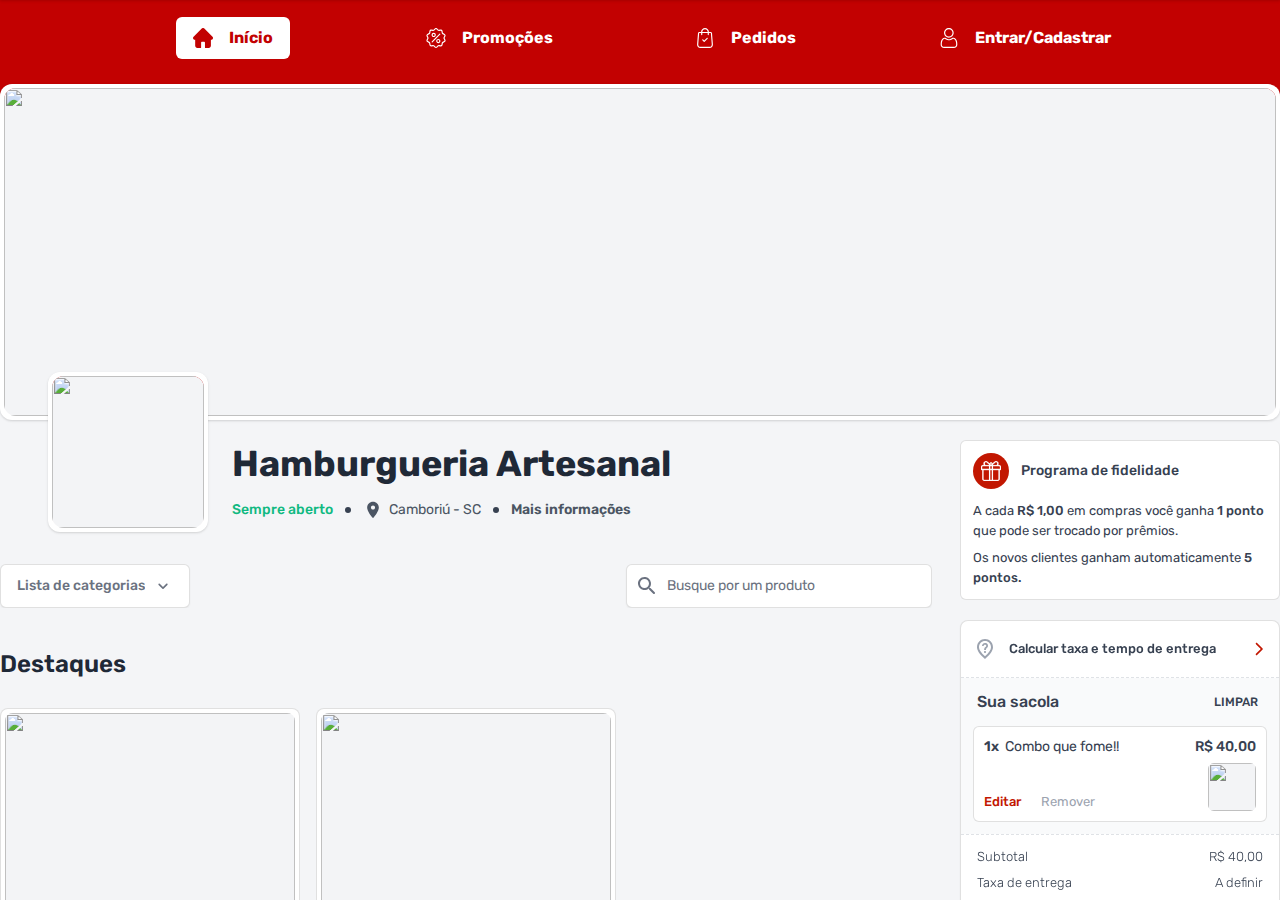
==== commit 0b384e21: "update" ====
--- a/novo.html
+++ b/novo.html
@@ -66,9 +66,9 @@
     <title>Hamburgueria Artesanal</title>
     <style>
       :root {
-        --primary: #c27a01;
+        --primary: #c21701;
         --primary-contrast: #ffffff;
-        --header: #c27a01;
+        --header: #c20101;
         --background: #f4f5f7;
       }
     </style>
@@ -1083,9 +1083,9 @@
         line-height: 1.43;
       }
     </style>
-    <link href="/static/css/main.138b4a73.chunk.css" rel="stylesheet" />
-    <script charset="utf-8" src="/static/js/24.cac096b6.chunk.js"></script>
-    <script charset="utf-8" src="/static/js/10.ca7dd880.chunk.js"></script>
+    <link href="/css/main.138b4a73.chunk.css" rel="stylesheet" />
+    <script charset="utf-8" src="/js/24.cac096b6.chunk.js"></script>
+    <script charset="utf-8" src="/js/10.ca7dd880.chunk.js"></script>
     <script
       src="https://www.googletagmanager.com/gtag/js?l=dataLayer&amp;id=G-60KJ8VD7WW"
       async=""
--- a/css/main.138b4a73.chunk.css
+++ b/css/main.138b4a73.chunk.css
@@ -0,0 +1,3142 @@
+.cw-chase {
+  width: 60px;
+  height: 60px;
+  position: relative;
+  -webkit-animation: cw-chase 2.5s linear infinite both;
+  animation: cw-chase 2.5s linear infinite both;
+}
+.cw-chase-dot,
+.cw-chase-dot-primary {
+  width: 100%;
+  height: 100%;
+  position: absolute;
+  left: 0;
+  top: 0;
+  -webkit-animation: cw-chase-dot 2s ease-in-out infinite both;
+  animation: cw-chase-dot 2s ease-in-out infinite both;
+}
+.cw-chase-dot-primary:before {
+  background-color: var(--primary);
+}
+.cw-chase-dot-primary:before,
+.cw-chase-dot:before {
+  content: "";
+  display: block;
+  width: 25%;
+  height: 25%;
+  border-radius: 100%;
+  -webkit-animation: cw-chase-dot-before 2s ease-in-out infinite both;
+  animation: cw-chase-dot-before 2s ease-in-out infinite both;
+}
+.cw-chase-dot:before {
+  background-color: var(--primary-contrast);
+}
+.cw-chase-dot-primary:first-child,
+.cw-chase-dot:first-child {
+  -webkit-animation-delay: -1.1s;
+  animation-delay: -1.1s;
+}
+.cw-chase-dot-primary:nth-child(2),
+.cw-chase-dot:nth-child(2) {
+  -webkit-animation-delay: -1s;
+  animation-delay: -1s;
+}
+.cw-chase-dot-primary:nth-child(3),
+.cw-chase-dot:nth-child(3) {
+  -webkit-animation-delay: -0.9s;
+  animation-delay: -0.9s;
+}
+.cw-chase-dot-primary:nth-child(4),
+.cw-chase-dot:nth-child(4) {
+  -webkit-animation-delay: -0.8s;
+  animation-delay: -0.8s;
+}
+.cw-chase-dot-primary:nth-child(5),
+.cw-chase-dot:nth-child(5) {
+  -webkit-animation-delay: -0.7s;
+  animation-delay: -0.7s;
+}
+.cw-chase-dot-primary:nth-child(6),
+.cw-chase-dot:nth-child(6) {
+  -webkit-animation-delay: -0.6s;
+  animation-delay: -0.6s;
+}
+.cw-chase-dot-primary:first-child:before,
+.cw-chase-dot:first-child:before {
+  -webkit-animation-delay: -1.1s;
+  animation-delay: -1.1s;
+}
+.cw-chase-dot-primary:nth-child(2):before,
+.cw-chase-dot:nth-child(2):before {
+  -webkit-animation-delay: -1s;
+  animation-delay: -1s;
+}
+.cw-chase-dot-primary:nth-child(3):before,
+.cw-chase-dot:nth-child(3):before {
+  -webkit-animation-delay: -0.9s;
+  animation-delay: -0.9s;
+}
+.cw-chase-dot-primary:nth-child(4):before,
+.cw-chase-dot:nth-child(4):before {
+  -webkit-animation-delay: -0.8s;
+  animation-delay: -0.8s;
+}
+.cw-chase-dot-primary:nth-child(5):before,
+.cw-chase-dot:nth-child(5):before {
+  -webkit-animation-delay: -0.7s;
+  animation-delay: -0.7s;
+}
+.cw-chase-dot-primary:nth-child(6):before,
+.cw-chase-dot:nth-child(6):before {
+  -webkit-animation-delay: -0.6s;
+  animation-delay: -0.6s;
+}
+@-webkit-keyframes cw-chase {
+  to {
+    -webkit-transform: rotate(1turn);
+    transform: rotate(1turn);
+  }
+}
+@keyframes cw-chase {
+  to {
+    -webkit-transform: rotate(1turn);
+    transform: rotate(1turn);
+  }
+}
+@-webkit-keyframes cw-chase-dot {
+  80%,
+  to {
+    -webkit-transform: rotate(1turn);
+    transform: rotate(1turn);
+  }
+}
+@keyframes cw-chase-dot {
+  80%,
+  to {
+    -webkit-transform: rotate(1turn);
+    transform: rotate(1turn);
+  }
+}
+@-webkit-keyframes cw-chase-dot-before {
+  50% {
+    -webkit-transform: scale(0.4);
+    transform: scale(0.4);
+  }
+  0%,
+  to {
+    -webkit-transform: scale(1);
+    transform: scale(1);
+  }
+}
+@keyframes cw-chase-dot-before {
+  50% {
+    -webkit-transform: scale(0.4);
+    transform: scale(0.4);
+  }
+  0%,
+  to {
+    -webkit-transform: scale(1);
+    transform: scale(1);
+  }
+}
+.spinner {
+  display: -webkit-flex;
+  display: flex;
+  -webkit-justify-content: space-around;
+  justify-content: space-around;
+  -webkit-align-items: center;
+  align-items: center;
+  width: 50px;
+  height: 100%;
+}
+.spinner > div {
+  width: 10px;
+  height: 10px;
+  background-color: var(--primary);
+  -webkit-flex-shrink: 0;
+  flex-shrink: 0;
+  border-radius: 100%;
+  -webkit-animation: sk-bouncedelay 1.8s ease-in-out infinite both;
+  animation: sk-bouncedelay 1.8s ease-in-out infinite both;
+}
+.spinner .bounce1 {
+  -webkit-animation-delay: -0.32s;
+  animation-delay: -0.32s;
+}
+.spinner .bounce2 {
+  -webkit-animation-delay: -0.16s;
+  animation-delay: -0.16s;
+}
+@-webkit-keyframes sk-bouncedelay {
+  0%,
+  70%,
+  to {
+    -webkit-transform: scale(0);
+  }
+  40% {
+    -webkit-transform: scale(1);
+  }
+}
+@keyframes sk-bouncedelay {
+  0%,
+  70%,
+  to {
+    -webkit-transform: scale(0);
+    transform: scale(0);
+  }
+  40% {
+    -webkit-transform: scale(1);
+    transform: scale(1);
+  }
+}
+/*! tailwindcss v2.0.3 | MIT License | https://tailwindcss.com */
+
+/*! modern-normalize v1.0.0 | MIT License | https://github.com/sindresorhus/modern-normalize */
+:root {
+  -moz-tab-size: 4;
+  tab-size: 4;
+}
+html {
+  line-height: 1.15;
+  -webkit-text-size-adjust: 100%;
+}
+body {
+  margin: 0;
+  font-family: system-ui, -apple-system, "Segoe UI", Roboto, Helvetica, Arial,
+    sans-serif, "Apple Color Emoji", "Segoe UI Emoji";
+}
+hr {
+  height: 0;
+  color: inherit;
+}
+abbr[title] {
+  -webkit-text-decoration: underline dotted;
+  text-decoration: underline dotted;
+}
+b,
+strong {
+  font-weight: bolder;
+}
+code,
+kbd,
+pre,
+samp {
+  font-family: ui-monospace, SFMono-Regular, Consolas, "Liberation Mono", Menlo,
+    monospace;
+  font-size: 1em;
+}
+small {
+  font-size: 80%;
+}
+sub,
+sup {
+  font-size: 75%;
+  line-height: 0;
+  position: relative;
+  vertical-align: baseline;
+}
+sub {
+  bottom: -0.25em;
+}
+sup {
+  top: -0.5em;
+}
+table {
+  text-indent: 0;
+  border-color: inherit;
+}
+button,
+input,
+optgroup,
+select,
+textarea {
+  font-family: inherit;
+  font-size: 100%;
+  line-height: 1.15;
+  margin: 0;
+}
+button,
+select {
+  text-transform: none;
+}
+[type="button"],
+[type="reset"],
+[type="submit"],
+button {
+  -webkit-appearance: button;
+}
+legend {
+  padding: 0;
+}
+progress {
+  vertical-align: baseline;
+}
+[type="search"] {
+  -webkit-appearance: textfield;
+  outline-offset: -2px;
+}
+summary {
+  display: list-item;
+}
+blockquote,
+dd,
+dl,
+figure,
+h1,
+h2,
+h3,
+h4,
+h5,
+h6,
+hr,
+p,
+pre {
+  margin: 0;
+}
+button {
+  background-color: transparent;
+  background-image: none;
+}
+button:focus {
+  outline: 1px dotted;
+  outline: 5px auto -webkit-focus-ring-color;
+}
+fieldset,
+ol,
+ul {
+  margin: 0;
+  padding: 0;
+}
+ol,
+ul {
+  list-style: none;
+}
+html {
+  font-family: ui-sans-serif, system-ui, -apple-system, BlinkMacSystemFont,
+    "Segoe UI", Roboto, "Helvetica Neue", Arial, "Noto Sans", sans-serif,
+    "Apple Color Emoji", "Segoe UI Emoji", "Segoe UI Symbol", "Noto Color Emoji";
+  line-height: 1.5;
+}
+body {
+  font-family: inherit;
+  line-height: inherit;
+}
+*,
+:after,
+:before {
+  box-sizing: border-box;
+  border: 0 solid #e5e7eb;
+}
+hr {
+  border-top-width: 1px;
+}
+img {
+  border-style: solid;
+}
+textarea {
+  resize: vertical;
+}
+input::-webkit-input-placeholder,
+textarea::-webkit-input-placeholder {
+  opacity: 1;
+  color: #9ca3af;
+}
+input:-ms-input-placeholder,
+textarea:-ms-input-placeholder {
+  opacity: 1;
+  color: #9ca3af;
+}
+input::placeholder,
+textarea::placeholder {
+  opacity: 1;
+  color: #9ca3af;
+}
+[role="button"],
+button {
+  cursor: pointer;
+}
+table {
+  border-collapse: collapse;
+}
+h1,
+h2,
+h3,
+h4,
+h5,
+h6 {
+  font-size: inherit;
+  font-weight: inherit;
+}
+a {
+  color: inherit;
+  text-decoration: inherit;
+}
+button,
+input,
+optgroup,
+select,
+textarea {
+  padding: 0;
+  line-height: inherit;
+  color: inherit;
+}
+code,
+kbd,
+pre,
+samp {
+  font-family: ui-monospace, SFMono-Regular, Menlo, Monaco, Consolas,
+    "Liberation Mono", "Courier New", monospace;
+}
+audio,
+canvas,
+embed,
+iframe,
+img,
+object,
+svg,
+video {
+  display: block;
+  vertical-align: middle;
+}
+img,
+video {
+  max-width: 100%;
+  height: auto;
+}
+button,
+button:focus {
+  outline: 2px solid transparent;
+  outline-offset: 2px;
+}
+.card {
+  --tw-bg-opacity: 1;
+  background-color: rgba(255, 255, 255, var(--tw-bg-opacity));
+  border-color: rgba(0, 0, 0, 0.12);
+  border-radius: 0.5rem;
+  border-width: 1px;
+}
+.card:hover {
+  --tw-shadow: 0 4px 6px -1px rgba(0, 0, 0, 0.1),
+    0 2px 4px -1px rgba(0, 0, 0, 0.06);
+  box-shadow: 0 0 transparent, 0 0 transparent, var(--tw-shadow);
+  box-shadow: var(--tw-ring-offset-shadow, 0 0 transparent),
+    var(--tw-ring-shadow, 0 0 transparent), var(--tw-shadow);
+}
+.card {
+  transition-property: box-shadow;
+  transition-timing-function: cubic-bezier(0.4, 0, 0.2, 1);
+  transition-duration: 0.15s;
+}
+.button-primary {
+  background-color: var(--primary);
+  border-radius: 0.375rem;
+  cursor: pointer;
+}
+.button-primary:disabled {
+  cursor: not-allowed;
+}
+.button-primary {
+  font-weight: 500;
+}
+.button-primary:hover {
+  opacity: 0.8;
+}
+.button-primary:disabled {
+  opacity: 0.5;
+}
+.button-primary {
+  color: var(--primary-contrast);
+}
+.button-outlined-primary:hover {
+  background-color: var(--primary);
+}
+.button-outlined-primary {
+  border-color: var(--primary);
+}
+.button-outlined-primary:disabled {
+  --tw-border-opacity: 1;
+  border-color: rgba(243, 244, 246, var(--tw-border-opacity));
+}
+.button-outlined-primary {
+  border-radius: 0.375rem;
+  border-width: 2px;
+  cursor: pointer;
+}
+.button-outlined-primary:disabled {
+  cursor: not-allowed;
+}
+.button-outlined-primary {
+  font-weight: 500;
+  color: var(--primary);
+}
+.button-outlined-primary:hover {
+  color: var(--primary-contrast);
+}
+.button-outlined-primary:disabled {
+  --tw-text-opacity: 1;
+  color: rgba(156, 163, 175, var(--tw-text-opacity));
+}
+.dialog {
+  border-radius: 0.5rem;
+  margin: 0.5rem;
+  --tw-shadow: 0 10px 15px -3px rgba(0, 0, 0, 0.1),
+    0 4px 6px -2px rgba(0, 0, 0, 0.05);
+  box-shadow: 0 0 transparent, 0 0 transparent, var(--tw-shadow);
+  box-shadow: var(--tw-ring-offset-shadow, 0 0 transparent),
+    var(--tw-ring-shadow, 0 0 transparent), var(--tw-shadow);
+}
+@media (min-width: 640px) {
+  .dialog {
+    border-radius: 0.75rem;
+    margin: 2rem;
+  }
+}
+.space-y-0 > :not([hidden]) ~ :not([hidden]) {
+  --tw-space-y-reverse: 0;
+  margin-top: calc(0px * (1 - var(--tw-space-y-reverse)));
+  margin-bottom: calc(0px * var(--tw-space-y-reverse));
+}
+.space-x-0 > :not([hidden]) ~ :not([hidden]) {
+  --tw-space-x-reverse: 0;
+  margin-right: calc(0px * var(--tw-space-x-reverse));
+  margin-left: calc(0px * (1 - var(--tw-space-x-reverse)));
+}
+.space-y-1 > :not([hidden]) ~ :not([hidden]) {
+  --tw-space-y-reverse: 0;
+  margin-top: calc(0.25rem * (1 - var(--tw-space-y-reverse)));
+  margin-bottom: calc(0.25rem * var(--tw-space-y-reverse));
+}
+.space-x-1 > :not([hidden]) ~ :not([hidden]) {
+  --tw-space-x-reverse: 0;
+  margin-right: calc(0.25rem * var(--tw-space-x-reverse));
+  margin-left: calc(0.25rem * (1 - var(--tw-space-x-reverse)));
+}
+.space-y-2 > :not([hidden]) ~ :not([hidden]) {
+  --tw-space-y-reverse: 0;
+  margin-top: calc(0.5rem * (1 - var(--tw-space-y-reverse)));
+  margin-bottom: calc(0.5rem * var(--tw-space-y-reverse));
+}
+.space-x-2 > :not([hidden]) ~ :not([hidden]) {
+  --tw-space-x-reverse: 0;
+  margin-right: calc(0.5rem * var(--tw-space-x-reverse));
+  margin-left: calc(0.5rem * (1 - var(--tw-space-x-reverse)));
+}
+.space-y-3 > :not([hidden]) ~ :not([hidden]) {
+  --tw-space-y-reverse: 0;
+  margin-top: calc(0.75rem * (1 - var(--tw-space-y-reverse)));
+  margin-bottom: calc(0.75rem * var(--tw-space-y-reverse));
+}
+.space-x-3 > :not([hidden]) ~ :not([hidden]) {
+  --tw-space-x-reverse: 0;
+  margin-right: calc(0.75rem * var(--tw-space-x-reverse));
+  margin-left: calc(0.75rem * (1 - var(--tw-space-x-reverse)));
+}
+.space-y-4 > :not([hidden]) ~ :not([hidden]) {
+  --tw-space-y-reverse: 0;
+  margin-top: calc(1rem * (1 - var(--tw-space-y-reverse)));
+  margin-bottom: calc(1rem * var(--tw-space-y-reverse));
+}
+.space-x-4 > :not([hidden]) ~ :not([hidden]) {
+  --tw-space-x-reverse: 0;
+  margin-right: calc(1rem * var(--tw-space-x-reverse));
+  margin-left: calc(1rem * (1 - var(--tw-space-x-reverse)));
+}
+.space-y-5 > :not([hidden]) ~ :not([hidden]) {
+  --tw-space-y-reverse: 0;
+  margin-top: calc(1.25rem * (1 - var(--tw-space-y-reverse)));
+  margin-bottom: calc(1.25rem * var(--tw-space-y-reverse));
+}
+.space-x-5 > :not([hidden]) ~ :not([hidden]) {
+  --tw-space-x-reverse: 0;
+  margin-right: calc(1.25rem * var(--tw-space-x-reverse));
+  margin-left: calc(1.25rem * (1 - var(--tw-space-x-reverse)));
+}
+.space-y-6 > :not([hidden]) ~ :not([hidden]) {
+  --tw-space-y-reverse: 0;
+  margin-top: calc(1.5rem * (1 - var(--tw-space-y-reverse)));
+  margin-bottom: calc(1.5rem * var(--tw-space-y-reverse));
+}
+.space-x-6 > :not([hidden]) ~ :not([hidden]) {
+  --tw-space-x-reverse: 0;
+  margin-right: calc(1.5rem * var(--tw-space-x-reverse));
+  margin-left: calc(1.5rem * (1 - var(--tw-space-x-reverse)));
+}
+.space-y-7 > :not([hidden]) ~ :not([hidden]) {
+  --tw-space-y-reverse: 0;
+  margin-top: calc(1.75rem * (1 - var(--tw-space-y-reverse)));
+  margin-bottom: calc(1.75rem * var(--tw-space-y-reverse));
+}
+.space-y-8 > :not([hidden]) ~ :not([hidden]) {
+  --tw-space-y-reverse: 0;
+  margin-top: calc(2rem * (1 - var(--tw-space-y-reverse)));
+  margin-bottom: calc(2rem * var(--tw-space-y-reverse));
+}
+.space-x-8 > :not([hidden]) ~ :not([hidden]) {
+  --tw-space-x-reverse: 0;
+  margin-right: calc(2rem * var(--tw-space-x-reverse));
+  margin-left: calc(2rem * (1 - var(--tw-space-x-reverse)));
+}
+.space-y-9 > :not([hidden]) ~ :not([hidden]) {
+  --tw-space-y-reverse: 0;
+  margin-top: calc(2.25rem * (1 - var(--tw-space-y-reverse)));
+  margin-bottom: calc(2.25rem * var(--tw-space-y-reverse));
+}
+.space-x-24 > :not([hidden]) ~ :not([hidden]) {
+  --tw-space-x-reverse: 0;
+  margin-right: calc(6rem * var(--tw-space-x-reverse));
+  margin-left: calc(6rem * (1 - var(--tw-space-x-reverse)));
+}
+.space-y-0\.5 > :not([hidden]) ~ :not([hidden]) {
+  --tw-space-y-reverse: 0;
+  margin-top: calc(0.125rem * (1 - var(--tw-space-y-reverse)));
+  margin-bottom: calc(0.125rem * var(--tw-space-y-reverse));
+}
+.space-y-1\.5 > :not([hidden]) ~ :not([hidden]) {
+  --tw-space-y-reverse: 0;
+  margin-top: calc(0.375rem * (1 - var(--tw-space-y-reverse)));
+  margin-bottom: calc(0.375rem * var(--tw-space-y-reverse));
+}
+.space-x-1\.5 > :not([hidden]) ~ :not([hidden]) {
+  --tw-space-x-reverse: 0;
+  margin-right: calc(0.375rem * var(--tw-space-x-reverse));
+  margin-left: calc(0.375rem * (1 - var(--tw-space-x-reverse)));
+}
+.space-y-2\.5 > :not([hidden]) ~ :not([hidden]) {
+  --tw-space-y-reverse: 0;
+  margin-top: calc(0.625rem * (1 - var(--tw-space-y-reverse)));
+  margin-bottom: calc(0.625rem * var(--tw-space-y-reverse));
+}
+.space-x-2\.5 > :not([hidden]) ~ :not([hidden]) {
+  --tw-space-x-reverse: 0;
+  margin-right: calc(0.625rem * var(--tw-space-x-reverse));
+  margin-left: calc(0.625rem * (1 - var(--tw-space-x-reverse)));
+}
+.space-y-3\.5 > :not([hidden]) ~ :not([hidden]) {
+  --tw-space-y-reverse: 0;
+  margin-top: calc(0.875rem * (1 - var(--tw-space-y-reverse)));
+  margin-bottom: calc(0.875rem * var(--tw-space-y-reverse));
+}
+.space-x-3\.5 > :not([hidden]) ~ :not([hidden]) {
+  --tw-space-x-reverse: 0;
+  margin-right: calc(0.875rem * var(--tw-space-x-reverse));
+  margin-left: calc(0.875rem * (1 - var(--tw-space-x-reverse)));
+}
+.divide-y > :not([hidden]) ~ :not([hidden]) {
+  --tw-divide-y-reverse: 0;
+  border-top-width: calc(1px * (1 - var(--tw-divide-y-reverse)));
+  border-bottom-width: calc(1px * var(--tw-divide-y-reverse));
+}
+.divide-gray-200 > :not([hidden]) ~ :not([hidden]) {
+  --tw-divide-opacity: 1;
+  border-color: rgba(229, 231, 235, var(--tw-divide-opacity));
+}
+.divide-divider > :not([hidden]) ~ :not([hidden]) {
+  border-color: rgba(0, 0, 0, 0.12);
+}
+.divide-solid > :not([hidden]) ~ :not([hidden]) {
+  border-style: solid;
+}
+.bg-transparent {
+  background-color: transparent;
+}
+.bg-white {
+  --tw-bg-opacity: 1;
+  background-color: rgba(255, 255, 255, var(--tw-bg-opacity));
+}
+.bg-gray-50 {
+  --tw-bg-opacity: 1;
+  background-color: rgba(249, 250, 251, var(--tw-bg-opacity));
+}
+.bg-gray-100 {
+  --tw-bg-opacity: 1;
+  background-color: rgba(243, 244, 246, var(--tw-bg-opacity));
+}
+.bg-gray-200 {
+  --tw-bg-opacity: 1;
+  background-color: rgba(229, 231, 235, var(--tw-bg-opacity));
+}
+.bg-gray-300 {
+  --tw-bg-opacity: 1;
+  background-color: rgba(209, 213, 219, var(--tw-bg-opacity));
+}
+.bg-gray-400 {
+  --tw-bg-opacity: 1;
+  background-color: rgba(156, 163, 175, var(--tw-bg-opacity));
+}
+.bg-gray-500 {
+  --tw-bg-opacity: 1;
+  background-color: rgba(107, 114, 128, var(--tw-bg-opacity));
+}
+.bg-gray-700 {
+  --tw-bg-opacity: 1;
+  background-color: rgba(55, 65, 81, var(--tw-bg-opacity));
+}
+.bg-red-50 {
+  --tw-bg-opacity: 1;
+  background-color: rgba(254, 242, 242, var(--tw-bg-opacity));
+}
+.bg-red-100 {
+  --tw-bg-opacity: 1;
+  background-color: rgba(254, 226, 226, var(--tw-bg-opacity));
+}
+.bg-red-200 {
+  --tw-bg-opacity: 1;
+  background-color: rgba(254, 202, 202, var(--tw-bg-opacity));
+}
+.bg-red-500 {
+  --tw-bg-opacity: 1;
+  background-color: rgba(239, 68, 68, var(--tw-bg-opacity));
+}
+.bg-yellow-100 {
+  --tw-bg-opacity: 1;
+  background-color: rgba(254, 243, 199, var(--tw-bg-opacity));
+}
+.bg-yellow-200 {
+  --tw-bg-opacity: 1;
+  background-color: rgba(253, 230, 138, var(--tw-bg-opacity));
+}
+.bg-yellow-500 {
+  --tw-bg-opacity: 1;
+  background-color: rgba(245, 158, 11, var(--tw-bg-opacity));
+}
+.bg-green-100 {
+  --tw-bg-opacity: 1;
+  background-color: rgba(209, 250, 229, var(--tw-bg-opacity));
+}
+.bg-green-200 {
+  --tw-bg-opacity: 1;
+  background-color: rgba(167, 243, 208, var(--tw-bg-opacity));
+}
+.bg-green-500 {
+  --tw-bg-opacity: 1;
+  background-color: rgba(16, 185, 129, var(--tw-bg-opacity));
+}
+.bg-green-600 {
+  --tw-bg-opacity: 1;
+  background-color: rgba(5, 150, 105, var(--tw-bg-opacity));
+}
+.bg-blue-100 {
+  --tw-bg-opacity: 1;
+  background-color: rgba(219, 234, 254, var(--tw-bg-opacity));
+}
+.bg-blue-200 {
+  --tw-bg-opacity: 1;
+  background-color: rgba(191, 219, 254, var(--tw-bg-opacity));
+}
+.bg-blue-500 {
+  --tw-bg-opacity: 1;
+  background-color: rgba(59, 130, 246, var(--tw-bg-opacity));
+}
+.bg-primary {
+  background-color: var(--primary);
+}
+.bg-primary-contrast {
+  background-color: var(--primary-contrast);
+}
+.bg-background {
+  background-color: var(--background);
+}
+.bg-header {
+  background-color: var(--header);
+}
+.hover\:bg-white:hover {
+  --tw-bg-opacity: 1;
+  background-color: rgba(255, 255, 255, var(--tw-bg-opacity));
+}
+.hover\:bg-gray-50:hover {
+  --tw-bg-opacity: 1;
+  background-color: rgba(249, 250, 251, var(--tw-bg-opacity));
+}
+.hover\:bg-gray-100:hover {
+  --tw-bg-opacity: 1;
+  background-color: rgba(243, 244, 246, var(--tw-bg-opacity));
+}
+.hover\:bg-gray-200:hover {
+  --tw-bg-opacity: 1;
+  background-color: rgba(229, 231, 235, var(--tw-bg-opacity));
+}
+.bg-gradient-to-t {
+  background-image: linear-gradient(0deg, var(--tw-gradient-stops));
+}
+.from-white {
+  --tw-gradient-from: #fff;
+  --tw-gradient-stops: var(--tw-gradient-from),
+    var(--tw-gradient-to, hsla(0, 0%, 100%, 0));
+}
+.to-primary {
+  --tw-gradient-to: var(--primary);
+}
+.to-header {
+  --tw-gradient-to: var(--header);
+}
+.bg-opacity-0 {
+  --tw-bg-opacity: 0;
+}
+.bg-opacity-30 {
+  --tw-bg-opacity: 0.3;
+}
+.bg-opacity-40 {
+  --tw-bg-opacity: 0.4;
+}
+.border-transparent {
+  border-color: transparent;
+}
+.border-gray-100 {
+  --tw-border-opacity: 1;
+  border-color: rgba(243, 244, 246, var(--tw-border-opacity));
+}
+.border-gray-200 {
+  --tw-border-opacity: 1;
+  border-color: rgba(229, 231, 235, var(--tw-border-opacity));
+}
+.border-gray-300 {
+  --tw-border-opacity: 1;
+  border-color: rgba(209, 213, 219, var(--tw-border-opacity));
+}
+.border-gray-800 {
+  --tw-border-opacity: 1;
+  border-color: rgba(31, 41, 55, var(--tw-border-opacity));
+}
+.border-red-500 {
+  --tw-border-opacity: 1;
+  border-color: rgba(239, 68, 68, var(--tw-border-opacity));
+}
+.border-green-400 {
+  --tw-border-opacity: 1;
+  border-color: rgba(52, 211, 153, var(--tw-border-opacity));
+}
+.border-primary {
+  border-color: var(--primary);
+}
+.border-divider {
+  border-color: rgba(0, 0, 0, 0.12);
+}
+.hover\:border-white:hover {
+  --tw-border-opacity: 1;
+  border-color: rgba(255, 255, 255, var(--tw-border-opacity));
+}
+.hover\:border-primary:hover {
+  border-color: var(--primary);
+}
+.border-opacity-20 {
+  --tw-border-opacity: 0.2;
+}
+.border-opacity-50 {
+  --tw-border-opacity: 0.5;
+}
+.border-opacity-70 {
+  --tw-border-opacity: 0.7;
+}
+.border-opacity-80 {
+  --tw-border-opacity: 0.8;
+}
+.rounded {
+  border-radius: 0.25rem;
+}
+.rounded-md {
+  border-radius: 0.375rem;
+}
+.rounded-lg {
+  border-radius: 0.5rem;
+}
+.rounded-xl {
+  border-radius: 0.75rem;
+}
+.rounded-2xl {
+  border-radius: 1rem;
+}
+.rounded-full {
+  border-radius: 9999px;
+}
+.rounded-t-2xl {
+  border-top-left-radius: 1rem;
+  border-top-right-radius: 1rem;
+}
+.border-solid {
+  border-style: solid;
+}
+.border-dashed {
+  border-style: dashed;
+}
+.border-none {
+  border-style: none;
+}
+.border-2 {
+  border-width: 2px;
+}
+.border {
+  border-width: 1px;
+}
+.border-t {
+  border-top-width: 1px;
+}
+.border-b {
+  border-bottom-width: 1px;
+}
+.border-l {
+  border-left-width: 1px;
+}
+.cursor-default {
+  cursor: default;
+}
+.cursor-pointer {
+  cursor: pointer;
+}
+.cursor-not-allowed {
+  cursor: not-allowed;
+}
+.block {
+  display: block;
+}
+.inline-block {
+  display: inline-block;
+}
+.flex {
+  display: -webkit-flex;
+  display: flex;
+}
+.inline-flex {
+  display: -webkit-inline-flex;
+  display: inline-flex;
+}
+.table {
+  display: table;
+}
+.grid {
+  display: grid;
+}
+.hidden {
+  display: none;
+}
+.flex-row {
+  -webkit-flex-direction: row;
+  flex-direction: row;
+}
+.flex-col {
+  -webkit-flex-direction: column;
+  flex-direction: column;
+}
+.flex-wrap {
+  -webkit-flex-wrap: wrap;
+  flex-wrap: wrap;
+}
+.items-start {
+  -webkit-align-items: flex-start;
+  align-items: flex-start;
+}
+.items-end {
+  -webkit-align-items: flex-end;
+  align-items: flex-end;
+}
+.items-center {
+  -webkit-align-items: center;
+  align-items: center;
+}
+.justify-start {
+  -webkit-justify-content: flex-start;
+  justify-content: flex-start;
+}
+.justify-end {
+  -webkit-justify-content: flex-end;
+  justify-content: flex-end;
+}
+.justify-center {
+  -webkit-justify-content: center;
+  justify-content: center;
+}
+.justify-between {
+  -webkit-justify-content: space-between;
+  justify-content: space-between;
+}
+.justify-around {
+  -webkit-justify-content: space-around;
+  justify-content: space-around;
+}
+.flex-1 {
+  -webkit-flex: 1 1 0%;
+  flex: 1 1;
+}
+.flex-shrink-0 {
+  -webkit-flex-shrink: 0;
+  flex-shrink: 0;
+}
+.order-last {
+  -webkit-order: 9999;
+  order: 9999;
+}
+.font-light {
+  font-weight: 300;
+}
+.font-normal {
+  font-weight: 400;
+}
+.font-medium {
+  font-weight: 500;
+}
+.font-semibold {
+  font-weight: 600;
+}
+.font-bold {
+  font-weight: 700;
+}
+.h-0 {
+  height: 0;
+}
+.h-1 {
+  height: 0.25rem;
+}
+.h-2 {
+  height: 0.5rem;
+}
+.h-3 {
+  height: 0.75rem;
+}
+.h-4 {
+  height: 1rem;
+}
+.h-5 {
+  height: 1.25rem;
+}
+.h-6 {
+  height: 1.5rem;
+}
+.h-7 {
+  height: 1.75rem;
+}
+.h-8 {
+  height: 2rem;
+}
+.h-9 {
+  height: 2.25rem;
+}
+.h-10 {
+  height: 2.5rem;
+}
+.h-11 {
+  height: 2.75rem;
+}
+.h-12 {
+  height: 3rem;
+}
+.h-14 {
+  height: 3.5rem;
+}
+.h-16 {
+  height: 4rem;
+}
+.h-20 {
+  height: 5rem;
+}
+.h-24 {
+  height: 6rem;
+}
+.h-28 {
+  height: 7rem;
+}
+.h-32 {
+  height: 8rem;
+}
+.h-36 {
+  height: 9rem;
+}
+.h-40 {
+  height: 10rem;
+}
+.h-48 {
+  height: 12rem;
+}
+.h-72 {
+  height: 18rem;
+}
+.h-80 {
+  height: 20rem;
+}
+.h-100 {
+  height: 28rem;
+}
+.h-auto {
+  height: auto;
+}
+.h-1\.5 {
+  height: 0.375rem;
+}
+.h-3\.5 {
+  height: 0.875rem;
+}
+.h-3\/5 {
+  height: 60%;
+}
+.h-full {
+  height: 100%;
+}
+.h-screen {
+  height: 100vh;
+}
+.text-xs {
+  font-size: 0.75rem;
+  line-height: 1rem;
+}
+.text-sm {
+  font-size: 0.875rem;
+  line-height: 1.25rem;
+}
+.text-base {
+  font-size: 1rem;
+  line-height: 1.5rem;
+}
+.text-lg {
+  font-size: 1.125rem;
+}
+.text-lg,
+.text-xl {
+  line-height: 1.75rem;
+}
+.text-xl {
+  font-size: 1.25rem;
+}
+.text-2xl {
+  font-size: 1.5rem;
+  line-height: 2rem;
+}
+.text-3xl {
+  font-size: 1.875rem;
+  line-height: 2.25rem;
+}
+.text-4xl {
+  font-size: 2.25rem;
+  line-height: 2.5rem;
+}
+.text-9xl {
+  font-size: 8rem;
+  line-height: 1;
+}
+.text-xxs {
+  font-size: 0.625rem;
+}
+.text-msm {
+  font-size: 0.8125rem;
+}
+.leading-3 {
+  line-height: 0.75rem;
+}
+.leading-4 {
+  line-height: 1rem;
+}
+.leading-5 {
+  line-height: 1.25rem;
+}
+.leading-6 {
+  line-height: 1.5rem;
+}
+.leading-snug {
+  line-height: 1.375;
+}
+.leading-normal {
+  line-height: 1.5;
+}
+.m-3 {
+  margin: 0.75rem;
+}
+.my-0 {
+  margin-top: 0;
+  margin-bottom: 0;
+}
+.mx-1 {
+  margin-left: 0.25rem;
+  margin-right: 0.25rem;
+}
+.my-2 {
+  margin-top: 0.5rem;
+  margin-bottom: 0.5rem;
+}
+.mx-2 {
+  margin-left: 0.5rem;
+  margin-right: 0.5rem;
+}
+.my-3 {
+  margin-top: 0.75rem;
+  margin-bottom: 0.75rem;
+}
+.mx-3 {
+  margin-left: 0.75rem;
+  margin-right: 0.75rem;
+}
+.my-4 {
+  margin-top: 1rem;
+  margin-bottom: 1rem;
+}
+.my-5 {
+  margin-top: 1.25rem;
+  margin-bottom: 1.25rem;
+}
+.my-8 {
+  margin-top: 2rem;
+  margin-bottom: 2rem;
+}
+.mx-auto {
+  margin-left: auto;
+  margin-right: auto;
+}
+.my-0\.5 {
+  margin-top: 0.125rem;
+  margin-bottom: 0.125rem;
+}
+.mx-1\.5 {
+  margin-left: 0.375rem;
+  margin-right: 0.375rem;
+}
+.mx-2\.5 {
+  margin-left: 0.625rem;
+  margin-right: 0.625rem;
+}
+.mt-0 {
+  margin-top: 0;
+}
+.mr-0 {
+  margin-right: 0;
+}
+.mb-0 {
+  margin-bottom: 0;
+}
+.mt-1 {
+  margin-top: 0.25rem;
+}
+.mr-1 {
+  margin-right: 0.25rem;
+}
+.mb-1 {
+  margin-bottom: 0.25rem;
+}
+.ml-1 {
+  margin-left: 0.25rem;
+}
+.mt-2 {
+  margin-top: 0.5rem;
+}
+.mr-2 {
+  margin-right: 0.5rem;
+}
+.mb-2 {
+  margin-bottom: 0.5rem;
+}
+.ml-2 {
+  margin-left: 0.5rem;
+}
+.mt-3 {
+  margin-top: 0.75rem;
+}
+.mr-3 {
+  margin-right: 0.75rem;
+}
+.mb-3 {
+  margin-bottom: 0.75rem;
+}
+.ml-3 {
+  margin-left: 0.75rem;
+}
+.mt-4 {
+  margin-top: 1rem;
+}
+.mr-4 {
+  margin-right: 1rem;
+}
+.mb-4 {
+  margin-bottom: 1rem;
+}
+.ml-4 {
+  margin-left: 1rem;
+}
+.mt-5 {
+  margin-top: 1.25rem;
+}
+.mr-5 {
+  margin-right: 1.25rem;
+}
+.mb-5 {
+  margin-bottom: 1.25rem;
+}
+.ml-5 {
+  margin-left: 1.25rem;
+}
+.mt-6 {
+  margin-top: 1.5rem;
+}
+.mr-6 {
+  margin-right: 1.5rem;
+}
+.mb-6 {
+  margin-bottom: 1.5rem;
+}
+.mt-7 {
+  margin-top: 1.75rem;
+}
+.mt-8 {
+  margin-top: 2rem;
+}
+.mb-12 {
+  margin-bottom: 3rem;
+}
+.mt-20 {
+  margin-top: 5rem;
+}
+.mt-0\.5 {
+  margin-top: 0.125rem;
+}
+.mb-0\.5 {
+  margin-bottom: 0.125rem;
+}
+.mt-1\.5 {
+  margin-top: 0.375rem;
+}
+.mr-1\.5 {
+  margin-right: 0.375rem;
+}
+.mb-1\.5 {
+  margin-bottom: 0.375rem;
+}
+.ml-1\.5 {
+  margin-left: 0.375rem;
+}
+.mt-2\.5 {
+  margin-top: 0.625rem;
+}
+.mr-2\.5 {
+  margin-right: 0.625rem;
+}
+.mb-2\.5 {
+  margin-bottom: 0.625rem;
+}
+.ml-2\.5 {
+  margin-left: 0.625rem;
+}
+.-mt-4 {
+  margin-top: -1rem;
+}
+.-mt-5 {
+  margin-top: -1.25rem;
+}
+.-mt-8 {
+  margin-top: -2rem;
+}
+.-mt-11 {
+  margin-top: -2.75rem;
+}
+.first\:ml-2:first-child {
+  margin-left: 0.5rem;
+}
+.max-h-80 {
+  max-height: 20rem;
+}
+.max-h-96 {
+  max-height: 24rem;
+}
+.max-h-104 {
+  max-height: 26rem;
+}
+.max-h-full {
+  max-height: 100%;
+}
+.max-h-screen {
+  max-height: 100vh;
+}
+.max-w-xs {
+  max-width: 20rem;
+}
+.max-w-sm {
+  max-width: 24rem;
+}
+.max-w-md {
+  max-width: 28rem;
+}
+.max-w-lg {
+  max-width: 32rem;
+}
+.max-w-7xl {
+  max-width: 80rem;
+}
+.max-w-full {
+  max-width: 100%;
+}
+.max-w-screen-lg {
+  max-width: 1024px;
+}
+.min-h-0 {
+  min-height: 0;
+}
+.min-h-12 {
+  min-height: 3rem;
+}
+.min-h-14 {
+  min-height: 3.5rem;
+}
+.min-h-24 {
+  min-height: 6rem;
+}
+.min-h-28 {
+  min-height: 7rem;
+}
+.min-h-32 {
+  min-height: 8rem;
+}
+.min-h-36 {
+  min-height: 9rem;
+}
+.min-h-40 {
+  min-height: 10rem;
+}
+.min-h-52 {
+  min-height: 13rem;
+}
+.min-h-60 {
+  min-height: 15rem;
+}
+.min-h-72 {
+  min-height: 18rem;
+}
+.min-h-80 {
+  min-height: 20rem;
+}
+.min-h-96 {
+  min-height: 24rem;
+}
+.min-h-128 {
+  min-height: 32rem;
+}
+.min-h-full {
+  min-height: 100%;
+}
+.min-h-screen {
+  min-height: 100vh;
+}
+.min-w-0 {
+  min-width: 0;
+}
+.min-w-4 {
+  min-width: 1rem;
+}
+.min-w-6 {
+  min-width: 1.5rem;
+}
+.min-w-10 {
+  min-width: 2.5rem;
+}
+.min-w-20 {
+  min-width: 5rem;
+}
+.min-w-32 {
+  min-width: 8rem;
+}
+.min-w-40 {
+  min-width: 10rem;
+}
+.min-w-48 {
+  min-width: 12rem;
+}
+.min-w-60 {
+  min-width: 15rem;
+}
+.min-w-64 {
+  min-width: 16rem;
+}
+.min-w-72 {
+  min-width: 18rem;
+}
+.min-w-full {
+  min-width: 100%;
+}
+.object-contain {
+  object-fit: contain;
+}
+.object-cover {
+  object-fit: cover;
+}
+.object-center {
+  object-position: center;
+}
+.opacity-0 {
+  opacity: 0;
+}
+.opacity-50 {
+  opacity: 0.5;
+}
+.opacity-60 {
+  opacity: 0.6;
+}
+.opacity-75 {
+  opacity: 0.75;
+}
+.opacity-90 {
+  opacity: 0.9;
+}
+.opacity-100 {
+  opacity: 1;
+}
+.hover\:opacity-80:hover {
+  opacity: 0.8;
+}
+.focus\:outline-none:focus,
+.outline-none {
+  outline: 2px solid transparent;
+  outline-offset: 2px;
+}
+.overflow-auto {
+  overflow: auto;
+}
+.overflow-hidden {
+  overflow: hidden;
+}
+.overflow-y-auto {
+  overflow-y: auto;
+}
+.p-0 {
+  padding: 0;
+}
+.p-1 {
+  padding: 0.25rem;
+}
+.p-2 {
+  padding: 0.5rem;
+}
+.p-3 {
+  padding: 0.75rem;
+}
+.p-4 {
+  padding: 1rem;
+}
+.p-5 {
+  padding: 1.25rem;
+}
+.p-6 {
+  padding: 1.5rem;
+}
+.p-16 {
+  padding: 4rem;
+}
+.p-0\.5 {
+  padding: 0.125rem;
+}
+.p-1\.5 {
+  padding: 0.375rem;
+}
+.p-2\.5 {
+  padding: 0.625rem;
+}
+.p-3\.5 {
+  padding: 0.875rem;
+}
+.py-0 {
+  padding-top: 0;
+  padding-bottom: 0;
+}
+.px-0 {
+  padding-left: 0;
+  padding-right: 0;
+}
+.py-1 {
+  padding-top: 0.25rem;
+  padding-bottom: 0.25rem;
+}
+.px-1 {
+  padding-left: 0.25rem;
+  padding-right: 0.25rem;
+}
+.py-2 {
+  padding-top: 0.5rem;
+  padding-bottom: 0.5rem;
+}
+.px-2 {
+  padding-left: 0.5rem;
+  padding-right: 0.5rem;
+}
+.py-3 {
+  padding-top: 0.75rem;
+  padding-bottom: 0.75rem;
+}
+.px-3 {
+  padding-left: 0.75rem;
+  padding-right: 0.75rem;
+}
+.py-4 {
+  padding-top: 1rem;
+  padding-bottom: 1rem;
+}
+.px-4 {
+  padding-left: 1rem;
+  padding-right: 1rem;
+}
+.py-5 {
+  padding-top: 1.25rem;
+  padding-bottom: 1.25rem;
+}
+.px-5 {
+  padding-left: 1.25rem;
+  padding-right: 1.25rem;
+}
+.px-6 {
+  padding-left: 1.5rem;
+  padding-right: 1.5rem;
+}
+.py-0\.5 {
+  padding-top: 0.125rem;
+  padding-bottom: 0.125rem;
+}
+.py-1\.5 {
+  padding-top: 0.375rem;
+  padding-bottom: 0.375rem;
+}
+.px-1\.5 {
+  padding-left: 0.375rem;
+  padding-right: 0.375rem;
+}
+.py-2\.5 {
+  padding-top: 0.625rem;
+  padding-bottom: 0.625rem;
+}
+.px-2\.5 {
+  padding-left: 0.625rem;
+  padding-right: 0.625rem;
+}
+.pt-0 {
+  padding-top: 0;
+}
+.pr-0 {
+  padding-right: 0;
+}
+.pb-0 {
+  padding-bottom: 0;
+}
+.pl-0 {
+  padding-left: 0;
+}
+.pt-1 {
+  padding-top: 0.25rem;
+}
+.pr-1 {
+  padding-right: 0.25rem;
+}
+.pb-1 {
+  padding-bottom: 0.25rem;
+}
+.pl-1 {
+  padding-left: 0.25rem;
+}
+.pt-2 {
+  padding-top: 0.5rem;
+}
+.pb-2 {
+  padding-bottom: 0.5rem;
+}
+.pl-2 {
+  padding-left: 0.5rem;
+}
+.pt-3 {
+  padding-top: 0.75rem;
+}
+.pb-3 {
+  padding-bottom: 0.75rem;
+}
+.pl-3 {
+  padding-left: 0.75rem;
+}
+.pt-4 {
+  padding-top: 1rem;
+}
+.pr-4 {
+  padding-right: 1rem;
+}
+.pb-4 {
+  padding-bottom: 1rem;
+}
+.pl-4 {
+  padding-left: 1rem;
+}
+.pt-5 {
+  padding-top: 1.25rem;
+}
+.pr-5 {
+  padding-right: 1.25rem;
+}
+.pt-6 {
+  padding-top: 1.5rem;
+}
+.pb-6 {
+  padding-bottom: 1.5rem;
+}
+.pl-9 {
+  padding-left: 2.25rem;
+}
+.pb-10 {
+  padding-bottom: 2.5rem;
+}
+.pr-20 {
+  padding-right: 5rem;
+}
+.pb-20 {
+  padding-bottom: 5rem;
+}
+.pr-0\.5 {
+  padding-right: 0.125rem;
+}
+.pl-0\.5 {
+  padding-left: 0.125rem;
+}
+.pr-1\.5 {
+  padding-right: 0.375rem;
+}
+.pt-2\.5 {
+  padding-top: 0.625rem;
+}
+.pl-2\.5 {
+  padding-left: 0.625rem;
+}
+.pt-3\.5 {
+  padding-top: 0.875rem;
+}
+.last\:pr-2:last-child {
+  padding-right: 0.5rem;
+}
+.placeholder-gray-300::-webkit-input-placeholder {
+  --tw-placeholder-opacity: 1;
+  color: rgba(209, 213, 219, var(--tw-placeholder-opacity));
+}
+.placeholder-gray-300:-ms-input-placeholder {
+  --tw-placeholder-opacity: 1;
+  color: rgba(209, 213, 219, var(--tw-placeholder-opacity));
+}
+.placeholder-gray-300::placeholder {
+  --tw-placeholder-opacity: 1;
+  color: rgba(209, 213, 219, var(--tw-placeholder-opacity));
+}
+.static {
+  position: static;
+}
+.fixed {
+  position: fixed;
+}
+.absolute {
+  position: absolute;
+}
+.relative {
+  position: relative;
+}
+.sticky {
+  position: -webkit-sticky;
+  position: sticky;
+}
+.inset-0 {
+  top: 0;
+  right: 0;
+  bottom: 0;
+  left: 0;
+}
+.top-0 {
+  top: 0;
+}
+.right-0 {
+  right: 0;
+}
+.bottom-0 {
+  bottom: 0;
+}
+.left-0 {
+  left: 0;
+}
+.top-1 {
+  top: 0.25rem;
+}
+.right-1 {
+  right: 0.25rem;
+}
+.top-2 {
+  top: 0.5rem;
+}
+.right-2 {
+  right: 0.5rem;
+}
+.left-2 {
+  left: 0.5rem;
+}
+.right-3 {
+  right: 0.75rem;
+}
+.bottom-3 {
+  bottom: 0.75rem;
+}
+.left-3 {
+  left: 0.75rem;
+}
+.top-4 {
+  top: 1rem;
+}
+.top-6 {
+  top: 1.5rem;
+}
+.right-6 {
+  right: 1.5rem;
+}
+.bottom-12 {
+  bottom: 3rem;
+}
+.top-14 {
+  top: 3.5rem;
+}
+.top-1\.5 {
+  top: 0.375rem;
+}
+.right-1\.5 {
+  right: 0.375rem;
+}
+.top-2\.5 {
+  top: 0.625rem;
+}
+.right-2\.5 {
+  right: 0.625rem;
+}
+.-right-2 {
+  right: -0.5rem;
+}
+.-left-2 {
+  left: -0.5rem;
+}
+.-left-6 {
+  left: -1.5rem;
+}
+.-top-16 {
+  top: -4rem;
+}
+.-right-2\.5 {
+  right: -0.625rem;
+}
+.-left-2\.5 {
+  left: -0.625rem;
+}
+.top-1\/2 {
+  top: 50%;
+}
+.left-1\/2 {
+  left: 50%;
+}
+* {
+  --tw-shadow: 0 0 transparent;
+}
+.shadow-sm {
+  --tw-shadow: 0 1px 2px 0 rgba(0, 0, 0, 0.05);
+}
+.shadow,
+.shadow-sm {
+  box-shadow: 0 0 transparent, 0 0 transparent, var(--tw-shadow);
+  box-shadow: var(--tw-ring-offset-shadow, 0 0 transparent),
+    var(--tw-ring-shadow, 0 0 transparent), var(--tw-shadow);
+}
+.shadow {
+  --tw-shadow: 0 1px 3px 0 rgba(0, 0, 0, 0.1), 0 1px 2px 0 rgba(0, 0, 0, 0.06);
+}
+.shadow-md {
+  --tw-shadow: 0 4px 6px -1px rgba(0, 0, 0, 0.1),
+    0 2px 4px -1px rgba(0, 0, 0, 0.06);
+}
+.shadow-lg,
+.shadow-md {
+  box-shadow: 0 0 transparent, 0 0 transparent, var(--tw-shadow);
+  box-shadow: var(--tw-ring-offset-shadow, 0 0 transparent),
+    var(--tw-ring-shadow, 0 0 transparent), var(--tw-shadow);
+}
+.shadow-lg {
+  --tw-shadow: 0 10px 15px -3px rgba(0, 0, 0, 0.1),
+    0 4px 6px -2px rgba(0, 0, 0, 0.05);
+}
+.shadow-2xl {
+  --tw-shadow: 0 25px 50px -12px rgba(0, 0, 0, 0.25);
+}
+.shadow-2xl,
+.shadow-none {
+  box-shadow: 0 0 transparent, 0 0 transparent, var(--tw-shadow);
+  box-shadow: var(--tw-ring-offset-shadow, 0 0 transparent),
+    var(--tw-ring-shadow, 0 0 transparent), var(--tw-shadow);
+}
+.shadow-none {
+  --tw-shadow: 0 0 transparent;
+}
+.shadow-top-sm {
+  --tw-shadow: 0 -1px 2px 0 rgba(0, 0, 0, 0.05);
+}
+.shadow-top,
+.shadow-top-sm {
+  box-shadow: 0 0 transparent, 0 0 transparent, var(--tw-shadow);
+  box-shadow: var(--tw-ring-offset-shadow, 0 0 transparent),
+    var(--tw-ring-shadow, 0 0 transparent), var(--tw-shadow);
+}
+.shadow-top {
+  --tw-shadow: 0 -1px 3px 0 rgba(0, 0, 0, 0.1), 0 1px 2px 0 rgba(0, 0, 0, 0.06);
+}
+.shadow-top-md {
+  --tw-shadow: 0 -4px 6px -1px rgba(0, 0, 0, 0.1),
+    0 2px 4px -1px rgba(0, 0, 0, 0.06);
+}
+.hover\:shadow-sm:hover,
+.shadow-top-md {
+  box-shadow: 0 0 transparent, 0 0 transparent, var(--tw-shadow);
+  box-shadow: var(--tw-ring-offset-shadow, 0 0 transparent),
+    var(--tw-ring-shadow, 0 0 transparent), var(--tw-shadow);
+}
+.hover\:shadow-sm:hover {
+  --tw-shadow: 0 1px 2px 0 rgba(0, 0, 0, 0.05);
+}
+.hover\:shadow-md:hover {
+  --tw-shadow: 0 4px 6px -1px rgba(0, 0, 0, 0.1),
+    0 2px 4px -1px rgba(0, 0, 0, 0.06);
+}
+.hover\:shadow-md:hover,
+.hover\:shadow-none:hover {
+  box-shadow: 0 0 transparent, 0 0 transparent, var(--tw-shadow);
+  box-shadow: var(--tw-ring-offset-shadow, 0 0 transparent),
+    var(--tw-ring-shadow, 0 0 transparent), var(--tw-shadow);
+}
+.hover\:shadow-none:hover {
+  --tw-shadow: 0 0 transparent;
+}
+* {
+  --tw-ring-inset: var(--tw-empty, /*!*/ /*!*/);
+  --tw-ring-offset-width: 0px;
+  --tw-ring-offset-color: #fff;
+  --tw-ring-color: rgba(59, 130, 246, 0.5);
+  --tw-ring-offset-shadow: 0 0 transparent;
+  --tw-ring-shadow: 0 0 transparent;
+}
+.fill-current {
+  fill: currentColor;
+}
+.text-left {
+  text-align: left;
+}
+.text-center {
+  text-align: center;
+}
+.text-right {
+  text-align: right;
+}
+.text-transparent {
+  color: transparent;
+}
+.text-white {
+  --tw-text-opacity: 1;
+  color: rgba(255, 255, 255, var(--tw-text-opacity));
+}
+.text-gray-100 {
+  --tw-text-opacity: 1;
+  color: rgba(243, 244, 246, var(--tw-text-opacity));
+}
+.text-gray-200 {
+  --tw-text-opacity: 1;
+  color: rgba(229, 231, 235, var(--tw-text-opacity));
+}
+.text-gray-300 {
+  --tw-text-opacity: 1;
+  color: rgba(209, 213, 219, var(--tw-text-opacity));
+}
+.text-gray-400 {
+  --tw-text-opacity: 1;
+  color: rgba(156, 163, 175, var(--tw-text-opacity));
+}
+.text-gray-500 {
+  --tw-text-opacity: 1;
+  color: rgba(107, 114, 128, var(--tw-text-opacity));
+}
+.text-gray-600 {
+  --tw-text-opacity: 1;
+  color: rgba(75, 85, 99, var(--tw-text-opacity));
+}
+.text-gray-700 {
+  --tw-text-opacity: 1;
+  color: rgba(55, 65, 81, var(--tw-text-opacity));
+}
+.text-gray-800 {
+  --tw-text-opacity: 1;
+  color: rgba(31, 41, 55, var(--tw-text-opacity));
+}
+.text-red-500 {
+  --tw-text-opacity: 1;
+  color: rgba(239, 68, 68, var(--tw-text-opacity));
+}
+.text-red-600 {
+  --tw-text-opacity: 1;
+  color: rgba(220, 38, 38, var(--tw-text-opacity));
+}
+.text-red-700 {
+  --tw-text-opacity: 1;
+  color: rgba(185, 28, 28, var(--tw-text-opacity));
+}
+.text-yellow-300 {
+  --tw-text-opacity: 1;
+  color: rgba(252, 211, 77, var(--tw-text-opacity));
+}
+.text-yellow-400 {
+  --tw-text-opacity: 1;
+  color: rgba(251, 191, 36, var(--tw-text-opacity));
+}
+.text-yellow-500 {
+  --tw-text-opacity: 1;
+  color: rgba(245, 158, 11, var(--tw-text-opacity));
+}
+.text-green-400 {
+  --tw-text-opacity: 1;
+  color: rgba(52, 211, 153, var(--tw-text-opacity));
+}
+.text-green-500 {
+  --tw-text-opacity: 1;
+  color: rgba(16, 185, 129, var(--tw-text-opacity));
+}
+.text-green-600 {
+  --tw-text-opacity: 1;
+  color: rgba(5, 150, 105, var(--tw-text-opacity));
+}
+.text-blue-400 {
+  --tw-text-opacity: 1;
+  color: rgba(96, 165, 250, var(--tw-text-opacity));
+}
+.text-blue-500 {
+  --tw-text-opacity: 1;
+  color: rgba(59, 130, 246, var(--tw-text-opacity));
+}
+.text-primary {
+  color: var(--primary);
+}
+.text-primary-contrast {
+  color: var(--primary-contrast);
+}
+.text-header {
+  color: var(--header);
+}
+.text-divider {
+  color: rgba(0, 0, 0, 0.12);
+}
+.hover\:text-gray-700:hover {
+  --tw-text-opacity: 1;
+  color: rgba(55, 65, 81, var(--tw-text-opacity));
+}
+.text-opacity-80 {
+  --tw-text-opacity: 0.8;
+}
+.truncate {
+  overflow: hidden;
+  text-overflow: ellipsis;
+  white-space: nowrap;
+}
+.uppercase {
+  text-transform: uppercase;
+}
+.capitalize {
+  text-transform: capitalize;
+}
+.normal-case {
+  text-transform: none;
+}
+.line-through {
+  text-decoration: line-through;
+}
+.antialiased {
+  -webkit-font-smoothing: antialiased;
+  -moz-osx-font-smoothing: grayscale;
+}
+.select-none {
+  -webkit-user-select: none;
+  -ms-user-select: none;
+  user-select: none;
+}
+.invisible {
+  visibility: hidden;
+}
+.whitespace-normal {
+  white-space: normal;
+}
+.whitespace-nowrap {
+  white-space: nowrap;
+}
+.whitespace-pre-wrap {
+  white-space: pre-wrap;
+}
+.w-0 {
+  width: 0;
+}
+.w-1 {
+  width: 0.25rem;
+}
+.w-2 {
+  width: 0.5rem;
+}
+.w-3 {
+  width: 0.75rem;
+}
+.w-4 {
+  width: 1rem;
+}
+.w-5 {
+  width: 1.25rem;
+}
+.w-6 {
+  width: 1.5rem;
+}
+.w-7 {
+  width: 1.75rem;
+}
+.w-8 {
+  width: 2rem;
+}
+.w-9 {
+  width: 2.25rem;
+}
+.w-10 {
+  width: 2.5rem;
+}
+.w-12 {
+  width: 3rem;
+}
+.w-14 {
+  width: 3.5rem;
+}
+.w-16 {
+  width: 4rem;
+}
+.w-20 {
+  width: 5rem;
+}
+.w-24 {
+  width: 6rem;
+}
+.w-28 {
+  width: 7rem;
+}
+.w-32 {
+  width: 8rem;
+}
+.w-36 {
+  width: 9rem;
+}
+.w-40 {
+  width: 10rem;
+}
+.w-44 {
+  width: 11rem;
+}
+.w-48 {
+  width: 12rem;
+}
+.w-52 {
+  width: 13rem;
+}
+.w-56 {
+  width: 14rem;
+}
+.w-60 {
+  width: 15rem;
+}
+.w-64 {
+  width: 16rem;
+}
+.w-72 {
+  width: 18rem;
+}
+.w-80 {
+  width: 20rem;
+}
+.w-auto {
+  width: auto;
+}
+.w-0\.5 {
+  width: 0.125rem;
+}
+.w-1\.5 {
+  width: 0.375rem;
+}
+.w-3\.5 {
+  width: 0.875rem;
+}
+.w-2\/3 {
+  width: 66.666667%;
+}
+.w-3\/4 {
+  width: 75%;
+}
+.w-3\/5 {
+  width: 60%;
+}
+.w-4\/5 {
+  width: 80%;
+}
+.w-5\/6 {
+  width: 83.333333%;
+}
+.w-full {
+  width: 100%;
+}
+.last\:w-48:last-child {
+  width: 12rem;
+}
+.z-10 {
+  z-index: 10;
+}
+.z-20 {
+  z-index: 20;
+}
+.z-30 {
+  z-index: 30;
+}
+.z-40 {
+  z-index: 40;
+}
+.z-50 {
+  z-index: 50;
+}
+.gap-2 {
+  grid-gap: 0.5rem;
+  gap: 0.5rem;
+}
+.gap-3 {
+  grid-gap: 0.75rem;
+  gap: 0.75rem;
+}
+.gap-4 {
+  grid-gap: 1rem;
+  gap: 1rem;
+}
+.grid-cols-1 {
+  grid-template-columns: repeat(1, minmax(0, 1fr));
+}
+.grid-cols-2 {
+  grid-template-columns: repeat(2, minmax(0, 1fr));
+}
+.grid-cols-3 {
+  grid-template-columns: repeat(3, minmax(0, 1fr));
+}
+.transform {
+  --tw-translate-x: 0;
+  --tw-translate-y: 0;
+  --tw-rotate: 0;
+  --tw-skew-x: 0;
+  --tw-skew-y: 0;
+  --tw-scale-x: 1;
+  --tw-scale-y: 1;
+  -webkit-transform: translateX(var(--tw-translate-x))
+    translateY(var(--tw-translate-y)) rotate(var(--tw-rotate))
+    skewX(var(--tw-skew-x)) skewY(var(--tw-skew-y)) scaleX(var(--tw-scale-x))
+    scaleY(var(--tw-scale-y));
+  transform: translateX(var(--tw-translate-x)) translateY(var(--tw-translate-y))
+    rotate(var(--tw-rotate)) skewX(var(--tw-skew-x)) skewY(var(--tw-skew-y))
+    scaleX(var(--tw-scale-x)) scaleY(var(--tw-scale-y));
+}
+.rotate-45 {
+  --tw-rotate: 45deg;
+}
+.rotate-180 {
+  --tw-rotate: 180deg;
+}
+.-rotate-180 {
+  --tw-rotate: -180deg;
+}
+.-translate-x-1\/2 {
+  --tw-translate-x: -50%;
+}
+.-translate-y-1\/2 {
+  --tw-translate-y: -50%;
+}
+.-translate-y-full {
+  --tw-translate-y: -100%;
+}
+.transition-all {
+  transition-property: all;
+  transition-timing-function: cubic-bezier(0.4, 0, 0.2, 1);
+  transition-duration: 0.15s;
+}
+.transition {
+  transition-property: background-color, border-color, color, fill, stroke,
+    opacity, box-shadow, -webkit-transform;
+  transition-property: background-color, border-color, color, fill, stroke,
+    opacity, box-shadow, transform;
+  transition-property: background-color, border-color, color, fill, stroke,
+    opacity, box-shadow, transform, -webkit-transform;
+  transition-timing-function: cubic-bezier(0.4, 0, 0.2, 1);
+  transition-duration: 0.15s;
+}
+.transition-colors {
+  transition-property: background-color, border-color, color, fill, stroke;
+  transition-timing-function: cubic-bezier(0.4, 0, 0.2, 1);
+  transition-duration: 0.15s;
+}
+.transition-opacity {
+  transition-property: opacity;
+  transition-timing-function: cubic-bezier(0.4, 0, 0.2, 1);
+  transition-duration: 0.15s;
+}
+.transition-transform {
+  transition-property: -webkit-transform;
+  transition-property: transform;
+  transition-property: transform, -webkit-transform;
+  transition-timing-function: cubic-bezier(0.4, 0, 0.2, 1);
+  transition-duration: 0.15s;
+}
+.ease-in-out {
+  transition-timing-function: cubic-bezier(0.4, 0, 0.2, 1);
+}
+.duration-200 {
+  transition-duration: 0.2s;
+}
+.duration-300 {
+  transition-duration: 0.3s;
+}
+.duration-500 {
+  transition-duration: 0.5s;
+}
+.duration-700 {
+  transition-duration: 0.7s;
+}
+.duration-1500 {
+  transition-duration: 1.5s;
+}
+.delay-1000 {
+  transition-delay: 1s;
+}
+@-webkit-keyframes spin {
+  to {
+    -webkit-transform: rotate(1turn);
+    transform: rotate(1turn);
+  }
+}
+@keyframes spin {
+  to {
+    -webkit-transform: rotate(1turn);
+    transform: rotate(1turn);
+  }
+}
+@-webkit-keyframes ping {
+  75%,
+  to {
+    -webkit-transform: scale(2);
+    transform: scale(2);
+    opacity: 0;
+  }
+}
+@keyframes ping {
+  75%,
+  to {
+    -webkit-transform: scale(2);
+    transform: scale(2);
+    opacity: 0;
+  }
+}
+@-webkit-keyframes pulse {
+  50% {
+    opacity: 0.5;
+  }
+}
+@keyframes pulse {
+  50% {
+    opacity: 0.5;
+  }
+}
+@-webkit-keyframes passingThrough {
+  0% {
+    -webkit-transform: translateY(30px);
+    transform: translateY(30px);
+    opacity: 0;
+  }
+  30%,
+  70% {
+    -webkit-transform: translateY(0);
+    transform: translateY(0);
+    opacity: 1;
+  }
+  to {
+    -webkit-transform: translateY(-30px);
+    transform: translateY(-30px);
+    opacity: 0;
+  }
+}
+@keyframes passingThrough {
+  0% {
+    -webkit-transform: translateY(30px);
+    transform: translateY(30px);
+    opacity: 0;
+  }
+  30%,
+  70% {
+    -webkit-transform: translateY(0);
+    transform: translateY(0);
+    opacity: 1;
+  }
+  to {
+    -webkit-transform: translateY(-30px);
+    transform: translateY(-30px);
+    opacity: 0;
+  }
+}
+@-webkit-keyframes passingThroughOpacity {
+  0% {
+    opacity: 0;
+  }
+  30%,
+  70% {
+    opacity: 0.4;
+  }
+  to {
+    opacity: 0;
+  }
+}
+@keyframes passingThroughOpacity {
+  0% {
+    opacity: 0;
+  }
+  30%,
+  70% {
+    opacity: 0.4;
+  }
+  to {
+    opacity: 0;
+  }
+}
+@-webkit-keyframes smallBounce {
+  0%,
+  to {
+    -webkit-transform: translateY(-22.5%);
+    transform: translateY(-22.5%);
+    -webkit-animation-timing-function: cubic-bezier(0.8, 0, 1, 1);
+    animation-timing-function: cubic-bezier(0.8, 0, 1, 1);
+  }
+  50% {
+    -webkit-transform: translateY(0);
+    transform: translateY(0);
+    -webkit-animation-timing-function: cubic-bezier(0, 0, 0.2, 1);
+    animation-timing-function: cubic-bezier(0, 0, 0.2, 1);
+  }
+}
+@keyframes smallBounce {
+  0%,
+  to {
+    -webkit-transform: translateY(-22.5%);
+    transform: translateY(-22.5%);
+    -webkit-animation-timing-function: cubic-bezier(0.8, 0, 1, 1);
+    animation-timing-function: cubic-bezier(0.8, 0, 1, 1);
+  }
+  50% {
+    -webkit-transform: translateY(0);
+    transform: translateY(0);
+    -webkit-animation-timing-function: cubic-bezier(0, 0, 0.2, 1);
+    animation-timing-function: cubic-bezier(0, 0, 0.2, 1);
+  }
+}
+.animate-ping {
+  -webkit-animation: ping 1s cubic-bezier(0, 0, 0.2, 1) infinite;
+  animation: ping 1s cubic-bezier(0, 0, 0.2, 1) infinite;
+}
+.animate-pulse {
+  -webkit-animation: pulse 2s cubic-bezier(0.4, 0, 0.6, 1) infinite;
+  animation: pulse 2s cubic-bezier(0.4, 0, 0.6, 1) infinite;
+}
+.animate-passingThrough {
+  -webkit-animation: passingThrough 2s cubic-bezier(0.77, 0, 0.175, 1);
+  animation: passingThrough 2s cubic-bezier(0.77, 0, 0.175, 1);
+}
+.animate-passingThroughOpacity {
+  -webkit-animation: passingThroughOpacity 2s cubic-bezier(0.77, 0, 0.175, 1);
+  animation: passingThroughOpacity 2s cubic-bezier(0.77, 0, 0.175, 1);
+}
+.animate-ping-slow {
+  -webkit-animation: ping 2s cubic-bezier(0, 0, 0.2, 1) infinite;
+  animation: ping 2s cubic-bezier(0, 0, 0.2, 1) infinite;
+}
+.animate-small-bounce {
+  -webkit-animation: smallBounce 1s infinite;
+  animation: smallBounce 1s infinite;
+}
+.line-clamp-2 {
+  overflow: hidden;
+  display: -webkit-box;
+  -webkit-box-orient: vertical;
+  -webkit-line-clamp: 2;
+}
+@media (min-width: 640px) {
+  .sm\:space-y-0 > :not([hidden]) ~ :not([hidden]) {
+    --tw-space-y-reverse: 0;
+    margin-top: calc(0px * (1 - var(--tw-space-y-reverse)));
+    margin-bottom: calc(0px * var(--tw-space-y-reverse));
+  }
+  .sm\:space-y-2 > :not([hidden]) ~ :not([hidden]) {
+    --tw-space-y-reverse: 0;
+    margin-top: calc(0.5rem * (1 - var(--tw-space-y-reverse)));
+    margin-bottom: calc(0.5rem * var(--tw-space-y-reverse));
+  }
+  .sm\:space-x-3 > :not([hidden]) ~ :not([hidden]) {
+    --tw-space-x-reverse: 0;
+    margin-right: calc(0.75rem * var(--tw-space-x-reverse));
+    margin-left: calc(0.75rem * (1 - var(--tw-space-x-reverse)));
+  }
+  .sm\:space-x-4 > :not([hidden]) ~ :not([hidden]) {
+    --tw-space-x-reverse: 0;
+    margin-right: calc(1rem * var(--tw-space-x-reverse));
+    margin-left: calc(1rem * (1 - var(--tw-space-x-reverse)));
+  }
+  .sm\:space-x-5 > :not([hidden]) ~ :not([hidden]) {
+    --tw-space-x-reverse: 0;
+    margin-right: calc(1.25rem * var(--tw-space-x-reverse));
+    margin-left: calc(1.25rem * (1 - var(--tw-space-x-reverse)));
+  }
+  .sm\:space-x-10 > :not([hidden]) ~ :not([hidden]) {
+    --tw-space-x-reverse: 0;
+    margin-right: calc(2.5rem * var(--tw-space-x-reverse));
+    margin-left: calc(2.5rem * (1 - var(--tw-space-x-reverse)));
+  }
+  .sm\:rounded-lg {
+    border-radius: 0.5rem;
+  }
+  .sm\:rounded-xl {
+    border-radius: 0.75rem;
+  }
+  .sm\:border {
+    border-width: 1px;
+  }
+  .sm\:flex {
+    display: -webkit-flex;
+    display: flex;
+  }
+  .sm\:hidden {
+    display: none;
+  }
+  .group:hover .sm\:group-hover\:flex {
+    display: -webkit-flex;
+    display: flex;
+  }
+  .group:hover .sm\:group-hover\:hidden {
+    display: none;
+  }
+  .sm\:flex-row {
+    -webkit-flex-direction: row;
+    flex-direction: row;
+  }
+  .sm\:items-start {
+    -webkit-align-items: flex-start;
+    align-items: flex-start;
+  }
+  .sm\:order-first {
+    -webkit-order: -9999;
+    order: -9999;
+  }
+  .sm\:h-11 {
+    height: 2.75rem;
+  }
+  .sm\:h-12 {
+    height: 3rem;
+  }
+  .sm\:h-24 {
+    height: 6rem;
+  }
+  .sm\:h-32 {
+    height: 8rem;
+  }
+  .sm\:h-52 {
+    height: 13rem;
+  }
+  .sm\:h-60 {
+    height: 15rem;
+  }
+  .sm\:h-100 {
+    height: 28rem;
+  }
+  .sm\:h-108 {
+    height: 30rem;
+  }
+  .sm\:h-116 {
+    height: 32rem;
+  }
+  .sm\:h-auto {
+    height: auto;
+  }
+  .sm\:h-screen {
+    height: 100vh;
+  }
+  .sm\:text-sm {
+    font-size: 0.875rem;
+    line-height: 1.25rem;
+  }
+  .sm\:text-base {
+    font-size: 1rem;
+    line-height: 1.5rem;
+  }
+  .sm\:text-xl {
+    font-size: 1.25rem;
+    line-height: 1.75rem;
+  }
+  .sm\:text-3xl {
+    font-size: 1.875rem;
+    line-height: 2.25rem;
+  }
+  .sm\:m-8 {
+    margin: 2rem;
+  }
+  .sm\:mx-0 {
+    margin-left: 0;
+    margin-right: 0;
+  }
+  .sm\:mx-5 {
+    margin-left: 1.25rem;
+    margin-right: 1.25rem;
+  }
+  .sm\:mt-0 {
+    margin-top: 0;
+  }
+  .sm\:ml-0 {
+    margin-left: 0;
+  }
+  .sm\:mr-6 {
+    margin-right: 1.5rem;
+  }
+  .sm\:mt-8 {
+    margin-top: 2rem;
+  }
+  .sm\:mr-8 {
+    margin-right: 2rem;
+  }
+  .sm\:max-h-160 {
+    max-height: 40rem;
+  }
+  .sm\:max-w-xs {
+    max-width: 20rem;
+  }
+  .sm\:min-h-80 {
+    min-height: 20rem;
+  }
+  .sm\:min-h-96 {
+    min-height: 24rem;
+  }
+  .sm\:min-h-128 {
+    min-height: 32rem;
+  }
+  .sm\:p-1 {
+    padding: 0.25rem;
+  }
+  .sm\:p-2 {
+    padding: 0.5rem;
+  }
+  .sm\:p-3 {
+    padding: 0.75rem;
+  }
+  .sm\:p-4 {
+    padding: 1rem;
+  }
+  .sm\:p-5 {
+    padding: 1.25rem;
+  }
+  .sm\:p-6 {
+    padding: 1.5rem;
+  }
+  .sm\:p-8 {
+    padding: 2rem;
+  }
+  .sm\:p-2\.5 {
+    padding: 0.625rem;
+  }
+  .sm\:px-0 {
+    padding-left: 0;
+    padding-right: 0;
+  }
+  .sm\:py-1 {
+    padding-top: 0.25rem;
+    padding-bottom: 0.25rem;
+  }
+  .sm\:py-2 {
+    padding-top: 0.5rem;
+    padding-bottom: 0.5rem;
+  }
+  .sm\:py-4 {
+    padding-top: 1rem;
+    padding-bottom: 1rem;
+  }
+  .sm\:px-4 {
+    padding-left: 1rem;
+    padding-right: 1rem;
+  }
+  .sm\:px-5 {
+    padding-left: 1.25rem;
+    padding-right: 1.25rem;
+  }
+  .sm\:px-6 {
+    padding-left: 1.5rem;
+    padding-right: 1.5rem;
+  }
+  .sm\:px-8 {
+    padding-left: 2rem;
+    padding-right: 2rem;
+  }
+  .sm\:pb-0 {
+    padding-bottom: 0;
+  }
+  .sm\:pt-3 {
+    padding-top: 0.75rem;
+  }
+  .sm\:pt-6 {
+    padding-top: 1.5rem;
+  }
+  .sm\:pt-7 {
+    padding-top: 1.75rem;
+  }
+  .sm\:top-3 {
+    top: 0.75rem;
+  }
+  .sm\:right-4 {
+    right: 1rem;
+  }
+  .sm\:top-7 {
+    top: 1.75rem;
+  }
+  .sm\:top-8 {
+    top: 2rem;
+  }
+  .sm\:left-auto {
+    left: auto;
+  }
+  .sm\:-left-8 {
+    left: -2rem;
+  }
+  .sm\:shadow {
+    --tw-shadow: 0 1px 3px 0 rgba(0, 0, 0, 0.1), 0 1px 2px 0 rgba(0, 0, 0, 0.06);
+    box-shadow: 0 0 transparent, 0 0 transparent, var(--tw-shadow);
+    box-shadow: var(--tw-ring-offset-shadow, 0 0 transparent),
+      var(--tw-ring-shadow, 0 0 transparent), var(--tw-shadow);
+  }
+  .sm\:w-24 {
+    width: 6rem;
+  }
+  .sm\:w-32 {
+    width: 8rem;
+  }
+  .sm\:w-44 {
+    width: 11rem;
+  }
+  .sm\:w-52 {
+    width: 13rem;
+  }
+  .sm\:w-56 {
+    width: 14rem;
+  }
+  .sm\:w-96 {
+    width: 24rem;
+  }
+  .sm\:w-100 {
+    width: 28rem;
+  }
+  .sm\:w-2\/5 {
+    width: 40%;
+  }
+  .sm\:gap-4 {
+    grid-gap: 1rem;
+    gap: 1rem;
+  }
+  .sm\:grid-cols-2 {
+    grid-template-columns: repeat(2, minmax(0, 1fr));
+  }
+}
+@media (min-width: 768px) {
+  .md\:space-y-0 > :not([hidden]) ~ :not([hidden]) {
+    --tw-space-y-reverse: 0;
+    margin-top: calc(0px * (1 - var(--tw-space-y-reverse)));
+    margin-bottom: calc(0px * var(--tw-space-y-reverse));
+  }
+  .md\:flex-row {
+    -webkit-flex-direction: row;
+    flex-direction: row;
+  }
+  .md\:justify-center {
+    -webkit-justify-content: center;
+    justify-content: center;
+  }
+  .md\:justify-between {
+    -webkit-justify-content: space-between;
+    justify-content: space-between;
+  }
+  .md\:h-10 {
+    height: 2.5rem;
+  }
+  .md\:h-12 {
+    height: 3rem;
+  }
+  .md\:h-56 {
+    height: 14rem;
+  }
+  .md\:text-base {
+    font-size: 1rem;
+    line-height: 1.5rem;
+  }
+  .md\:text-2xl {
+    font-size: 1.5rem;
+    line-height: 2rem;
+  }
+  .md\:ml-4 {
+    margin-left: 1rem;
+  }
+  .md\:mb-5 {
+    margin-bottom: 1.25rem;
+  }
+  .md\:mt-6 {
+    margin-top: 1.5rem;
+  }
+  .md\:mt-10 {
+    margin-top: 2.5rem;
+  }
+  .md\:max-h-160 {
+    max-height: 40rem;
+  }
+  .md\:p-5 {
+    padding: 1.25rem;
+  }
+  .md\:p-8 {
+    padding: 2rem;
+  }
+  .md\:px-4 {
+    padding-left: 1rem;
+    padding-right: 1rem;
+  }
+  .md\:px-5 {
+    padding-left: 1.25rem;
+    padding-right: 1.25rem;
+  }
+  .md\:py-6 {
+    padding-top: 1.5rem;
+    padding-bottom: 1.5rem;
+  }
+  .md\:px-8 {
+    padding-left: 2rem;
+    padding-right: 2rem;
+  }
+  .md\:-right-4 {
+    right: -1rem;
+  }
+  .md\:-left-4 {
+    left: -1rem;
+  }
+  .md\:w-10 {
+    width: 2.5rem;
+  }
+  .md\:w-12 {
+    width: 3rem;
+  }
+  .md\:w-80 {
+    width: 20rem;
+  }
+  .md\:gap-3 {
+    grid-gap: 0.75rem;
+    gap: 0.75rem;
+  }
+  .md\:grid-cols-2 {
+    grid-template-columns: repeat(2, minmax(0, 1fr));
+  }
+  .md\:grid-cols-3 {
+    grid-template-columns: repeat(3, minmax(0, 1fr));
+  }
+}
+@media (min-width: 1024px) {
+  .lg\:space-x-7 > :not([hidden]) ~ :not([hidden]) {
+    --tw-space-x-reverse: 0;
+    margin-right: calc(1.75rem * var(--tw-space-x-reverse));
+    margin-left: calc(1.75rem * (1 - var(--tw-space-x-reverse)));
+  }
+  .lg\:rounded-xl {
+    border-radius: 0.75rem;
+  }
+  .lg\:flex {
+    display: -webkit-flex;
+    display: flex;
+  }
+  .lg\:hidden {
+    display: none;
+  }
+  .lg\:h-32 {
+    height: 8rem;
+  }
+  .lg\:h-40 {
+    height: 10rem;
+  }
+  .lg\:text-4xl {
+    font-size: 2.25rem;
+    line-height: 2.5rem;
+  }
+  .lg\:mt-2 {
+    margin-top: 0.5rem;
+  }
+  .lg\:ml-12 {
+    margin-left: 3rem;
+  }
+  .lg\:-mt-12 {
+    margin-top: -3rem;
+  }
+  .lg\:overflow-auto {
+    overflow: auto;
+  }
+  .lg\:px-8 {
+    padding-left: 2rem;
+    padding-right: 2rem;
+  }
+  .lg\:pr-7 {
+    padding-right: 1.75rem;
+  }
+  .lg\:w-32 {
+    width: 8rem;
+  }
+  .lg\:w-40 {
+    width: 10rem;
+  }
+  .lg\:w-88 {
+    width: 22rem;
+  }
+  .lg\:grid-cols-4 {
+    grid-template-columns: repeat(4, minmax(0, 1fr));
+  }
+}
+@media (min-width: 1280px) {
+  .xl\:px-0 {
+    padding-left: 0;
+    padding-right: 0;
+  }
+  .xl\:w-80 {
+    width: 20rem;
+  }
+  .xl\:w-96 {
+    width: 24rem;
+  }
+  .xl\:gap-4 {
+    grid-gap: 1rem;
+    gap: 1rem;
+  }
+  .xl\:grid-cols-3 {
+    grid-template-columns: repeat(3, minmax(0, 1fr));
+  }
+}
+@media (min-width: 475px) {
+  .xs\:space-y-8 > :not([hidden]) ~ :not([hidden]) {
+    --tw-space-y-reverse: 0;
+    margin-top: calc(2rem * (1 - var(--tw-space-y-reverse)));
+    margin-bottom: calc(2rem * var(--tw-space-y-reverse));
+  }
+  .xs\:w-auto {
+    width: auto;
+  }
+}
+@-webkit-keyframes scaleAnimation {
+  0% {
+    opacity: 0;
+    -webkit-transform: scale(1.5);
+    transform: scale(1.5);
+  }
+  to {
+    opacity: 1;
+    -webkit-transform: scale(1);
+    transform: scale(1);
+  }
+}
+@keyframes scaleAnimation {
+  0% {
+    opacity: 0;
+    -webkit-transform: scale(1.5);
+    transform: scale(1.5);
+  }
+  to {
+    opacity: 1;
+    -webkit-transform: scale(1);
+    transform: scale(1);
+  }
+}
+@-webkit-keyframes drawCircle {
+  0% {
+    stroke-dashoffset: 289px;
+  }
+  to {
+    stroke-dashoffset: 0;
+  }
+}
+@keyframes drawCircle {
+  0% {
+    stroke-dashoffset: 289px;
+  }
+  to {
+    stroke-dashoffset: 0;
+  }
+}
+@-webkit-keyframes drawCheck {
+  0% {
+    stroke-dashoffset: 71px;
+  }
+  to {
+    stroke-dashoffset: 0;
+  }
+}
+@keyframes drawCheck {
+  0% {
+    stroke-dashoffset: 71px;
+  }
+  to {
+    stroke-dashoffset: 0;
+  }
+}
+@-webkit-keyframes fillColor {
+  0% {
+    fill: transparent;
+  }
+  to {
+    fill: #fff;
+  }
+}
+@keyframes fillColor {
+  0% {
+    fill: transparent;
+  }
+  to {
+    fill: #fff;
+  }
+}
+#successAnimationCircle {
+  stroke-dasharray: 289px;
+}
+#successAnimationCheck {
+  stroke-dasharray: 71px;
+}
+#successAnimation.animated {
+  -webkit-animation: scaleAnimation 2s ease-out 0s 1 both;
+  animation: scaleAnimation 2s ease-out 0s 1 both;
+}
+#successAnimationCircle {
+  -webkit-animation: drawCircle 1.2s ease-in-out 0s 1 both;
+  animation: drawCircle 1.2s ease-in-out 0s 1 both;
+}
+#successAnimationCheck {
+  -webkit-animation: drawCheck 1.2s ease-in-out 0s 1 both;
+  animation: drawCheck 1.2s ease-in-out 0s 1 both;
+}
+* {
+  -webkit-tap-highlight-color: transparent;
+}
+body,
+html {
+  overflow: hidden;
+}
+#root,
+body,
+html {
+  width: 100%;
+  height: 100%;
+}
+#root {
+  overflow: auto;
+}
+html {
+  font-family: "Rubik", sans-serif;
+  scrollbar-color: #fff rgba(156, 163, 175, 0.5);
+  scrollbar-width: thin;
+}
+.grecaptcha-badge {
+  visibility: hidden;
+}
+::-webkit-scrollbar {
+  width: 0.5rem;
+  height: 0.5rem;
+  z-index: 5000;
+}
+::-webkit-scrollbar-thumb {
+  background-color: rgba(156, 163, 175, 0.8);
+  border-radius: 0.25rem;
+  z-index: 5000;
+}
+::-webkit-scrollbar-thumb:hover {
+  background: #bbbdc1;
+  z-index: 5000;
+}
+::-webkit-scrollbar-track {
+  background-color: rgba(209, 213, 219, 0.8);
+  z-index: 5000;
+}
+.thin-scrollbar {
+  scrollbar-color: #fff rgba(156, 163, 175, 0.5);
+  scrollbar-width: thin;
+  scroll-padding: 10px 10px 10px 50px;
+}
+.thin-scrollbar::-webkit-scrollbar {
+  width: 0.5rem;
+  height: 0.5rem;
+}
+.thin-scrollbar::-webkit-scrollbar-thumb {
+  background-color: rgba(156, 163, 175, 0.5);
+  border-radius: 0.2rem;
+}
+.thin-scrollbar::-webkit-scrollbar-thumb:hover {
+  background-color: rgba(156, 163, 175, 0.65);
+}
+.thin-scrollbar::-webkit-scrollbar-track {
+  background-color: #fff;
+}
+@media only screen and (max-width: 768px) {
+  ::-webkit-scrollbar {
+    display: none;
+  }
+}
+.leaflet-container {
+  height: 100%;
+}
+.bounce {
+  -webkit-animation-name: bounce;
+  animation-name: bounce;
+  -webkit-transform-origin: center bottom;
+  transform-origin: center bottom;
+  -webkit-animation-duration: 1s;
+  animation-duration: 1s;
+  -webkit-animation-fill-mode: both;
+  animation-fill-mode: both;
+}
+@-webkit-keyframes bounce {
+  0%,
+  20%,
+  53%,
+  80%,
+  to {
+    transition-timing-function: cubic-bezier(0.215, 0.61, 0.355, 1);
+    -webkit-transform: translateZ(0);
+    transform: translateZ(0);
+  }
+  40%,
+  43% {
+    transition-timing-function: cubic-bezier(0.755, 0.05, 0.855, 0.06);
+    -webkit-transform: translate3d(0, -30px, 0);
+    transform: translate3d(0, -30px, 0);
+  }
+  70% {
+    transition-timing-function: cubic-bezier(0.755, 0.05, 0.855, 0.06);
+    -webkit-transform: translate3d(0, -15px, 0);
+    transform: translate3d(0, -15px, 0);
+  }
+  90% {
+    -webkit-transform: translate3d(0, -4px, 0);
+    transform: translate3d(0, -4px, 0);
+  }
+}
+@keyframes bounce {
+  0%,
+  20%,
+  53%,
+  80%,
+  to {
+    transition-timing-function: cubic-bezier(0.215, 0.61, 0.355, 1);
+    -webkit-transform: translateZ(0);
+    transform: translateZ(0);
+  }
+  40%,
+  43% {
+    transition-timing-function: cubic-bezier(0.755, 0.05, 0.855, 0.06);
+    -webkit-transform: translate3d(0, -30px, 0);
+    transform: translate3d(0, -30px, 0);
+  }
+  70% {
+    transition-timing-function: cubic-bezier(0.755, 0.05, 0.855, 0.06);
+    -webkit-transform: translate3d(0, -15px, 0);
+    transform: translate3d(0, -15px, 0);
+  }
+  90% {
+    -webkit-transform: translate3d(0, -4px, 0);
+    transform: translate3d(0, -4px, 0);
+  }
+}
+/*# sourceMappingURL=main.138b4a73.chunk.css.map */
